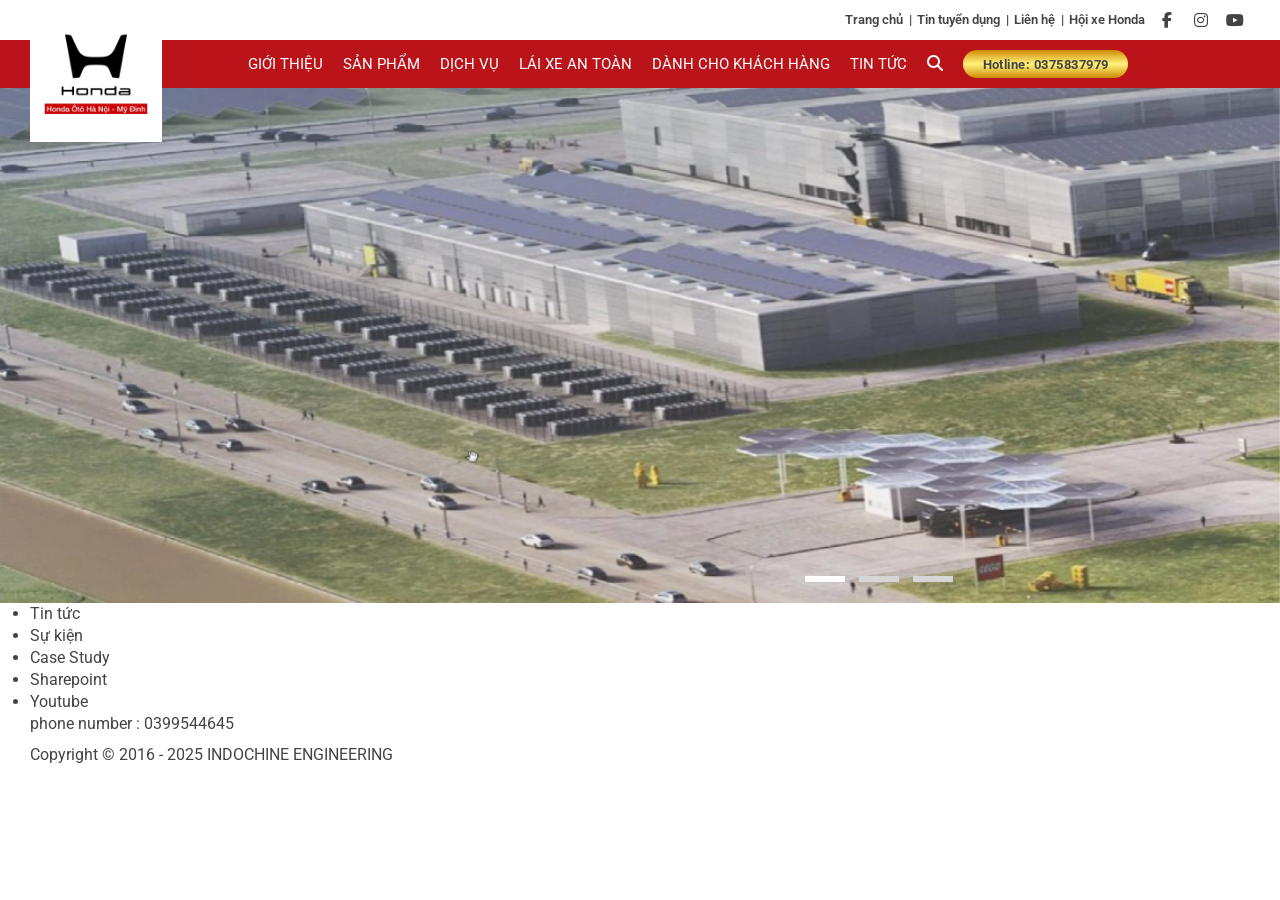
==== index.html @ 9bc52e8d "update slider update slider" ====
<!DOCTYPE html>
<html lang="en">

<head>
    <meta charset="UTF-8">
    <meta http-equiv="X-UA-Compatible" content="IE=edge">
    <meta name="viewport" content="width=device-width, initial-scale=1.0">
    <title>ÔTÔ Mỹ Đình</title>
    <link href="https://fonts.googleapis.com/css2?family=Roboto:ital,wght@0,100..900;1,100..900&display=swap" rel="stylesheet">
    <link href="css/main.css" rel="stylesheet" />
</head>

<body>   
    <header class="header"> 
        <div class="top-header"> 
            <div class="container">
                <div class="row">
                    <div class="col-md-12">
                        <ul class="menu_top">
                            <li><a href="#">Trang chủ</a></li>
                            <li><a href="#">Tin tuyển dụng</a></li>
                            <li><a href="#">Liên hệ</a></li>
                            <li> <a href="#">Hội xe Honda</a></li>  
                            <div class="social-icons">
                                <a href="#" aria-label="Facebook"><i class="fa-brands fa-facebook-f"></i></a>
                                <a href="#" aria-label="Instagram"><i class="fa-brands fa-instagram"></i></a>
                                <a href="#" aria-label="YouTube"><i class="fa-brands fa-youtube"></i></a>
                            </div>
                        </ul> 
                    </div>
                </div>
            </div> 
        </div>
        <div class="menu_mb visible-xs visible-sm">
            <button class="nav-toggle">
                <span></span>
            </button>
            <a href="" class="logo_mb">
                <img class="img_logo_mb" src="img/logo.png" alt="" />
            </a>  
        </div>
        <!-- /menu_mb -->  
        <div class="menu_header"> 
            <div class="header-center">  
                <div class="container">
                    <div class="row">
                        <div class="col-md-2 hidden-sm hidden-xs">
                            <a href="" class="logo_pc">
                                <img src="img/logo.webp" alt="" />
                            </a> 
                        </div>
                        <div class="col-md-10 col-sm-12 col-xs-12"> 
                            <div class="menu_main">
                                <nav class="nav is-fixed">
                                    <div class="nav-container">
                                        <ul class="nav-menu menu clearfix">
                                            <li class="menu-item visible-sm visible-xs logo_mb_2">
                                                <a href="#">
                                                    <img src="img/logo.webp" alt="" />
                                                </a>
                                            </li>
                                            <li class="menu-item is-active">
                                                <a href="" class="menu-link">GIỚI THIỆU</a>
                                            </li>
                                            <li class="menu-item">
                                                <a href="about.html" class="menu-link">SẢN PHẨM</a>
                                            </li>
                                            <li class="menu-item has-dropdown">
                                                <a href="category.html" class="menu-link">DỊCH VỤ</a> 
                                                <ul class="nav-dropdown menu">
                                                    <li class="menu-item">
                                                        <a href="product-detail.html" class="menu-link">sản phẩm 1</a>
                                                    </li>
                                                    <li class="menu-item">
                                                        <a href="#" class="menu-link">sản phẩm 2</a>
                                                    </li>
                                                    <li class="menu-item">
                                                        <a href="#" class="menu-link">sản phẩm 3</a>
                                                    </li>
                                                    <li class="menu-item">
                                                        <a href="#" class="menu-link">sản phẩm 4</a>
                                                    </li>
                                                </ul>
                                            </li>
                                            <li class="menu-item">
                                                <a href="list_news.html" class="menu-link">LÁI XE AN TOÀN</a> 
                                            </li>
                                            <li class="menu-item">
                                                <a href="contact.html" class="menu-link">DÀNH CHO KHÁCH HÀNG</a>
                                            </li>
                                            <li class="menu-item">
                                                <a href="about.html" class="menu-link">TIN TỨC</a>
                                            </li>
                                            <li class="menu-item search_mb">
                                                <div class="search-top"> 
                                                    <a href=""><i class="fa fa-search" aria-hidden="true"></i></a>
                                                    <form action="" class="search-form"> 
                                                        <div class="form-group"> 
                                                            <input type="text" class="form-control" placeholder="Tìm kiếm">
                                                            <button><i class="fa fa-search" aria-hidden="true"></i></button>
                                                        </div>
                                                    </form>
                                                </div> 
                                            </li>
                                            <li class="menu-item btn-call">
                                                <button class="header-button">
                                                    <a href="tel:0375837979" target="_blank" class="" rel="" style="border-radius:99px;">
                                                        <span>Hotline: 0375837979</span>
                                                    </a>
                                                </button>
                                            </li>
                                        </ul>
                                    </div>
                                </nav>
                            </div>
                            <!-- menu main -->
                        </div> 
                    </div>
                </div> 
            </div>
        </div>
        <!--slide-->
    </header>
    <!-- end header -->   

    <div id="box-slider">
        <div class="slider owl-carousel owl-theme">
            <div class="item">
                <a href=""><img class="w_100" src="img/slider-1.jpg" alt=""></a> 
            </div>
            <div class="item">
                <a href=""><img class="w_100" src="img/slider-2.jpg" alt=""></a> 
            </div>
            <div class="item">
                <a href=""><img class="w_100" src="img/slider-3.jpg" alt=""></a> 
            </div>
        </div> 
    </div>
    <!-- box-slider -->      
</body>
<footer id="footer">
    <div class="container">
        <div class="row">
            <div class="col-md-12">
                <ul class="menu-footer">
                    <li><a href="">Tin tức</a></li>
                    <li><a href="">Sự kiện </a></li>
                    <li><a href="">Case Study</a></li>
                    <li><a href="">Sharepoint </a></li>
                    <li><a href="">Youtube</a></li>
                </ul>
                <p>phone number : 0399544645</p>
                <p>
                    Copyright © 2016 - 2025 <a href="">INDOCHINE ENGINEERING</a> 
                </p>
            </div>
        </div>
    </div>
    <a id="button"></a>
</footer>
<script type="text/javascript" src="js/jquery-1.11.1.min.js"></script>
<script type="text/javascript" src="js/bootstrap.min.js"></script>
<script type="text/javascript" src="js/owl.carousel.js"></script>
<script type="text/javascript" src="js/wow.min.js"></script>
<script type="text/javascript" src="js/common.js"></script>  
</html>
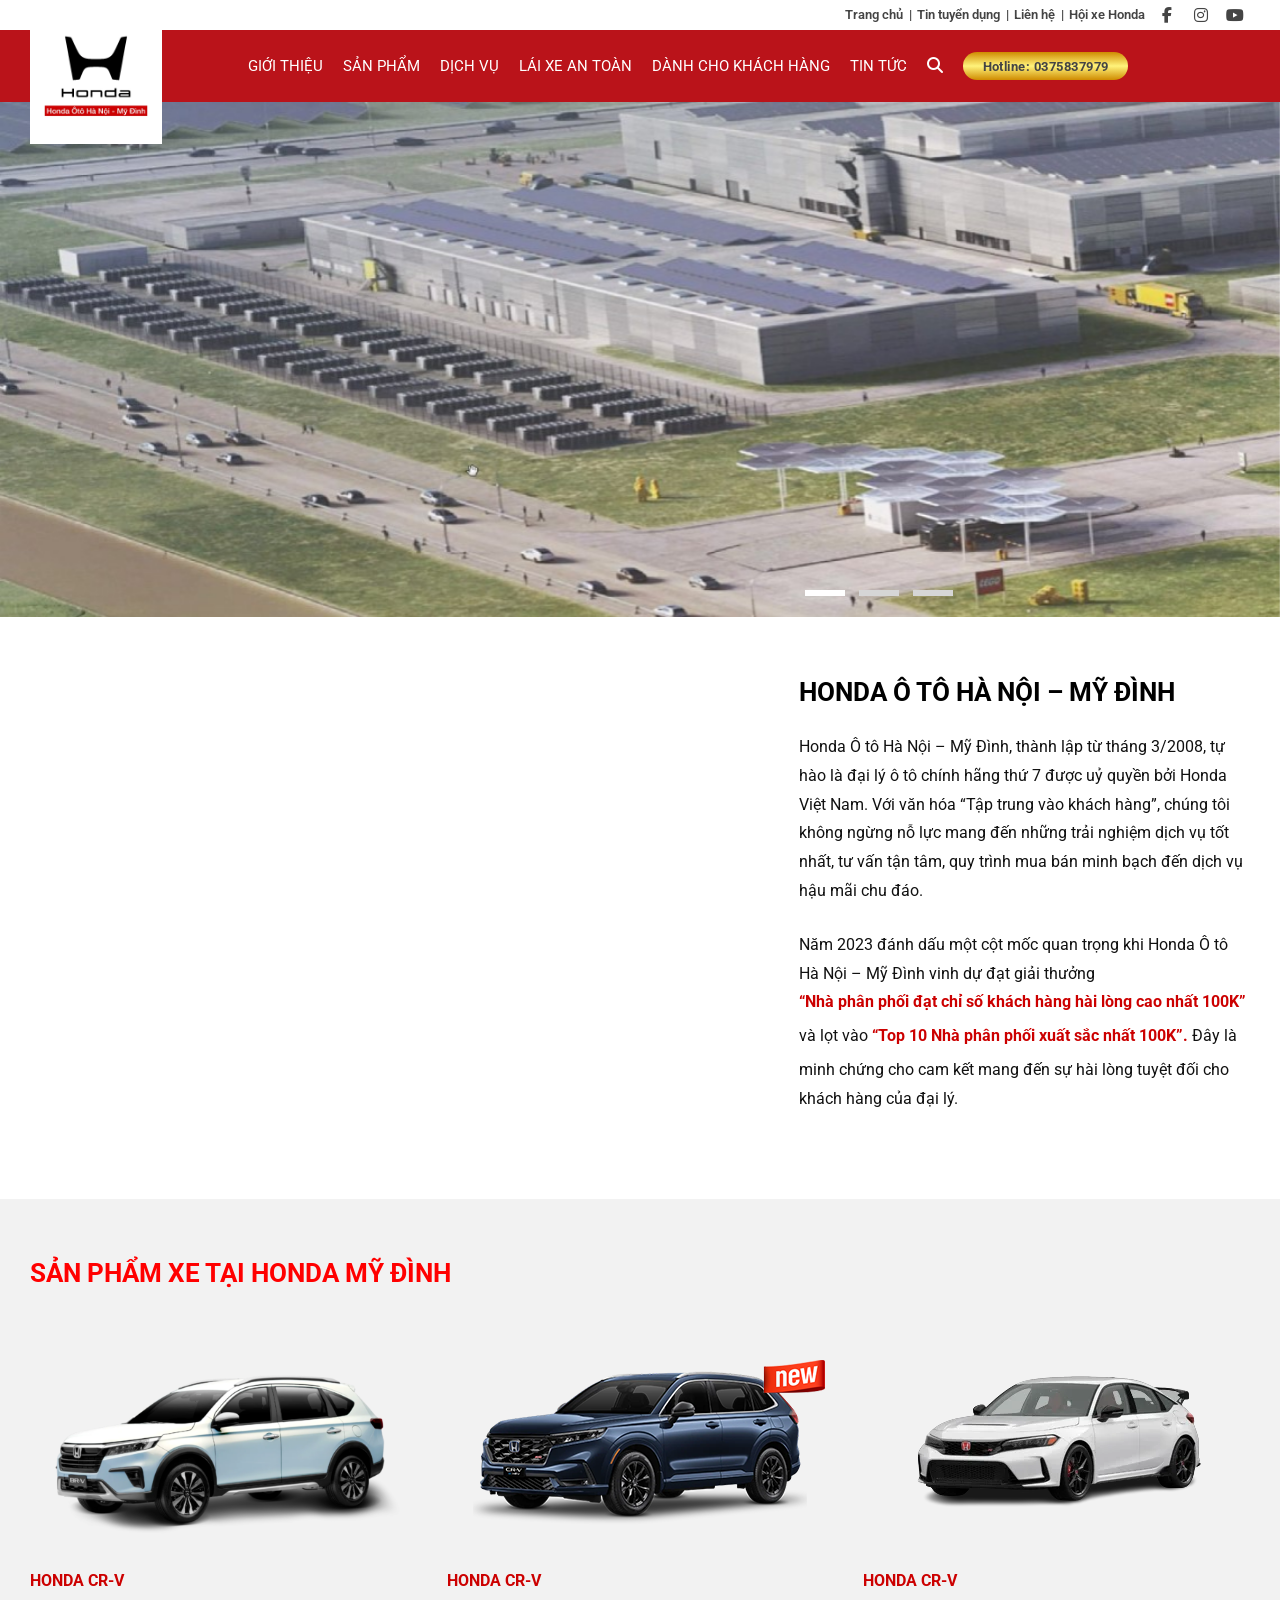
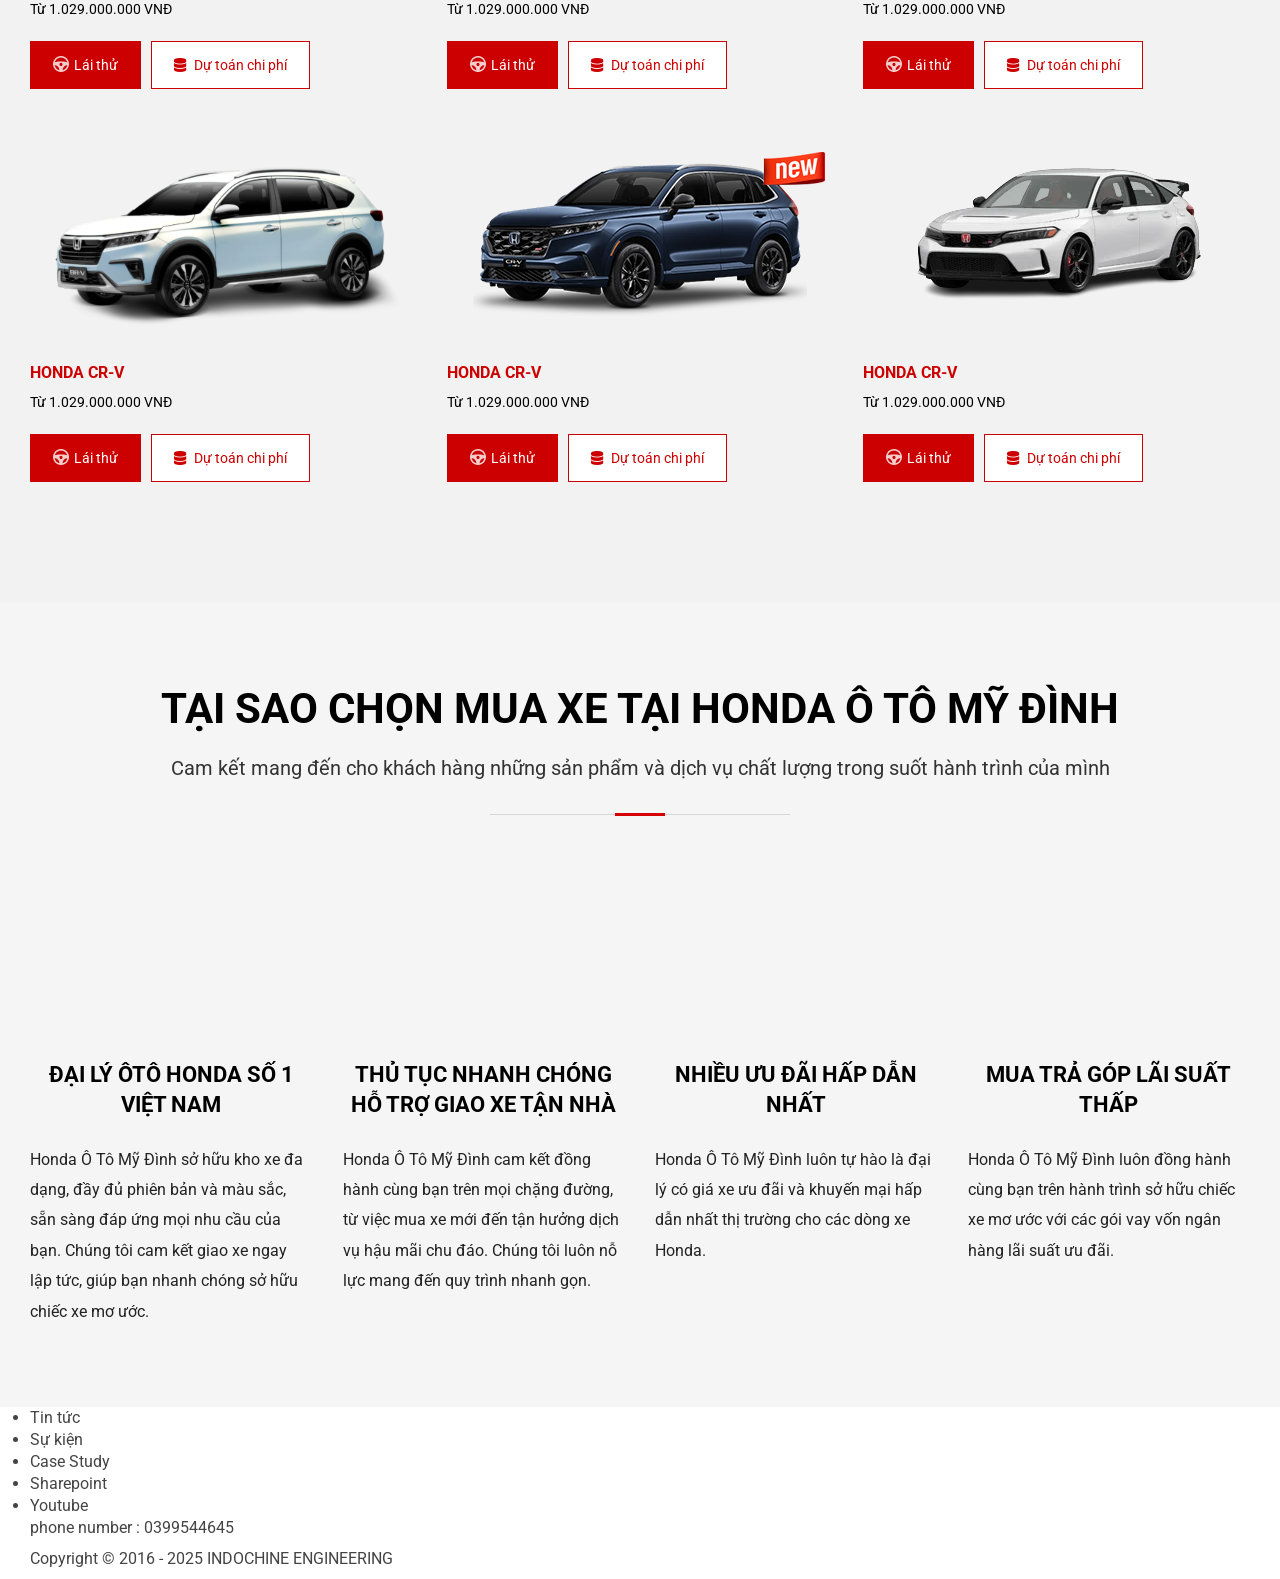
==== commit 24750b22: "update update" ====
--- a/index.html
+++ b/index.html
@@ -36,7 +36,7 @@
                 <span></span>
             </button>
             <a href="" class="logo_mb">
-                <img class="img_logo_mb" src="img/logo.png" alt="" />
+                <img class="img_logo_mb" src="img/logo.webp" alt="" />
             </a>  
         </div>
         <!-- /menu_mb -->  
@@ -59,7 +59,7 @@
                                                     <img src="img/logo.webp" alt="" />
                                                 </a>
                                             </li>
-                                            <li class="menu-item is-active">
+                                            <li class="menu-item">
                                                 <a href="" class="menu-link">GIỚI THIỆU</a>
                                             </li>
                                             <li class="menu-item">
@@ -136,7 +136,364 @@
             </div>
         </div> 
     </div>
-    <!-- box-slider -->      
+    <!-- end box-slider -->  
+    <!-- about-dealer -->
+    <section class="about-dealer">
+        <div class="container">
+            <div class="row"> 
+                <div class="col-md-7 col-sm-12">
+                    <div class="about-video">
+                        <div class="embed-responsive embed-responsive-16by9">
+                            <iframe
+                                class="embed-responsive-item"
+                                src="https://www.youtube.com/embed/pzuVMKP2C9w"
+                                allowfullscreen>
+                            </iframe>
+                        </div>
+                    </div>
+                </div>
+
+                <div class="col-md-5 col-sm-12">
+                    <div class="about-content">
+                        <h2 class="about-title">
+                            HONDA Ô TÔ HÀ NỘI – MỸ ĐÌNH
+                        </h2>
+
+                        <p>
+                            Honda Ô tô Hà Nội – Mỹ Đình, thành lập từ tháng 3/2008,
+                            tự hào là đại lý ô tô chính hãng thứ 7 được uỷ quyền bởi
+                            Honda Việt Nam. Với văn hóa “Tập trung vào khách hàng”,
+                            chúng tôi không ngừng nỗ lực mang đến những trải nghiệm
+                            dịch vụ tốt nhất, tư vấn tận tâm, quy trình mua bán minh
+                            bạch đến dịch vụ hậu mãi chu đáo.
+                        </p>
+
+                        <p>
+                            Năm 2023 đánh dấu một cột mốc quan trọng khi Honda Ô tô
+                            Hà Nội – Mỹ Đình vinh dự đạt giải thưởng
+                            <strong>
+                                “Nhà phân phối đạt chỉ số khách hàng hài lòng cao
+                                nhất 100K”
+                            </strong>
+                            và lọt vào
+                            <strong>
+                                “Top 10 Nhà phân phối xuất sắc nhất 100K”.
+                            </strong>
+
+                            Đây là minh chứng cho cam kết mang đến sự hài lòng tuyệt
+                            đối cho khách hàng của đại lý.
+                        </p>
+                    </div>
+                </div>
+
+            </div>
+        </div>
+    </section> 
+    <!--end about-dealer -->  
+
+    <!-- product home -->  
+    <section class="home-product">
+        <div class="container"> 
+            <div class="section-title">
+                <h2>SẢN PHẨM XE TẠI HONDA MỸ ĐÌNH</h2>
+            </div> 
+            <div class="row"> 
+                <div class="col-md-4 col-sm-6">
+                    <div class="product-item"> 
+                        <div class="product-thumb">
+                            <a href="#">
+                                <img src="img/product-1.png" alt="Honda CR-V">
+                            </a>  
+                        </div> 
+                        <div class="product-info">
+                            <h3>
+                                <a href="#">HONDA CR-V</a>
+                            </h3>
+
+                            <div class="price">
+                                Từ 1.029.000.000 VNĐ
+                            </div>
+
+                            <div class="product-action">
+                                <a href="#" class="btn-drive">
+                                    <img class="icon-1 icon-car" src="img/icon-prd.png" alt="">
+                                    <img class="icon-2 icon-car" src="img/icon-prd-v.png" alt="">
+                                    Lái thử
+                                </a>
+
+                                <a href="#" class="btn-cost">
+                                    <i class="fa fa-database"></i>
+                                    Dự toán chi phí
+                                </a>
+                            </div>
+                        </div>
+
+                    </div>
+                </div> 
+                <div class="col-md-4 col-sm-6">
+                    <div class="product-item"> 
+                        <div class="product-thumb">
+                            <a href="#">
+                                <img src="img/product-new.png" alt="Honda CR-V">
+                            </a>  
+                        </div> 
+                        <div class="product-info">
+                            <h3>
+                                <a href="#">HONDA CR-V</a>
+                            </h3>
+
+                            <div class="price">
+                                Từ 1.029.000.000 VNĐ
+                            </div>
+
+                            <div class="product-action">
+                               <a href="#" class="btn-drive">
+                                    <img class="icon-1 icon-car" src="img/icon-prd.png" alt="">
+                                    <img class="icon-2 icon-car" src="img/icon-prd-v.png" alt="">
+                                    Lái thử
+                                </a>
+
+                                <a href="#" class="btn-cost">
+                                    <i class="fa fa-database"></i>
+                                    Dự toán chi phí
+                                </a>
+                            </div>
+                        </div>
+
+                    </div>
+                </div>
+                <div class="col-md-4 col-sm-6">
+                    <div class="product-item"> 
+                        <div class="product-thumb">
+                            <a href="#">
+                                <img src="img/product-2.png" alt="Honda CR-V">
+                            </a>  
+                        </div> 
+                        <div class="product-info">
+                            <h3>
+                                <a href="#">HONDA CR-V</a>
+                            </h3>
+
+                            <div class="price">
+                                Từ 1.029.000.000 VNĐ
+                            </div>
+
+                            <div class="product-action">
+                                <a href="#" class="btn-drive">
+                                    <img class="icon-1 icon-car" src="img/icon-prd.png" alt="">
+                                    <img class="icon-2 icon-car" src="img/icon-prd-v.png" alt="">
+                                    Lái thử
+                                </a>
+
+                                <a href="#" class="btn-cost">
+                                    <i class="fa fa-database"></i>
+                                    Dự toán chi phí
+                                </a>
+                            </div>
+                        </div>
+
+                    </div>
+                </div>
+                <div class="col-md-4 col-sm-6">
+                    <div class="product-item"> 
+                        <div class="product-thumb">
+                            <a href="#">
+                                <img src="img/product-1.png" alt="Honda CR-V">
+                            </a>  
+                        </div> 
+                        <div class="product-info">
+                            <h3>
+                                <a href="#">HONDA CR-V</a>
+                            </h3>
+
+                            <div class="price">
+                                Từ 1.029.000.000 VNĐ
+                            </div>
+
+                            <div class="product-action">
+                                <a href="#" class="btn-drive">
+                                    <img class="icon-1 icon-car" src="img/icon-prd.png" alt="">
+                                    <img class="icon-2 icon-car" src="img/icon-prd-v.png" alt="">
+                                    Lái thử
+                                </a>
+
+                                <a href="#" class="btn-cost">
+                                    <i class="fa fa-database"></i>
+                                    Dự toán chi phí
+                                </a>
+                            </div>
+                        </div>
+
+                    </div>
+                </div> 
+                <div class="col-md-4 col-sm-6">
+                    <div class="product-item"> 
+                        <div class="product-thumb">
+                            <a href="#">
+                                <img src="img/product-new.png" alt="Honda CR-V">
+                            </a>  
+                        </div> 
+                        <div class="product-info">
+                            <h3>
+                                <a href="#">HONDA CR-V</a>
+                            </h3>
+
+                            <div class="price">
+                                Từ 1.029.000.000 VNĐ
+                            </div>
+
+                            <div class="product-action">
+                               <a href="#" class="btn-drive">
+                                    <img class="icon-1 icon-car" src="img/icon-prd.png" alt="">
+                                    <img class="icon-2 icon-car" src="img/icon-prd-v.png" alt="">
+                                    Lái thử
+                                </a>
+
+                                <a href="#" class="btn-cost">
+                                    <i class="fa fa-database"></i>
+                                    Dự toán chi phí
+                                </a>
+                            </div>
+                        </div>
+
+                    </div>
+                </div>
+                <div class="col-md-4 col-sm-6">
+                    <div class="product-item"> 
+                        <div class="product-thumb">
+                            <a href="#">
+                                <img src="img/product-2.png" alt="Honda CR-V">
+                            </a>  
+                        </div> 
+                        <div class="product-info">
+                            <h3>
+                                <a href="#">HONDA CR-V</a>
+                            </h3>
+
+                            <div class="price">
+                                Từ 1.029.000.000 VNĐ
+                            </div>
+
+                            <div class="product-action">
+                                <a href="#" class="btn-drive">
+                                    <img class="icon-1 icon-car" src="img/icon-prd.png" alt="">
+                                    <img class="icon-2 icon-car" src="img/icon-prd-v.png" alt="">
+                                    Lái thử
+                                </a>
+
+                                <a href="#" class="btn-cost">
+                                    <i class="fa fa-database"></i>
+                                    Dự toán chi phí
+                                </a>
+                            </div>
+                        </div>
+
+                    </div>
+                </div>
+            </div>
+        </div>
+    </section>
+    <!-- end product home -->  
+
+    <!-- why-choose -->  
+    <section class="why-choose">
+        <div class="container"> 
+            <div class="section-heading text-center">
+                <h2>TẠI SAO CHỌN MUA XE TẠI HONDA Ô TÔ MỸ ĐÌNH</h2>
+
+                <p>
+                    Cam kết mang đến cho khách hàng những sản phẩm và dịch vụ chất lượng
+                    trong suốt hành trình của mình
+                </p>
+
+                <span class="heading-line"></span>
+            </div>
+
+            <div class="row">
+
+                <div class="col-md-3 col-sm-6">
+                    <div class="why-item">
+
+                        <div class="why-icon">
+                            <img src="images/icon-1.png" alt="">
+                        </div>
+
+                        <h3>
+                            ĐẠI LÝ ÔTÔ HONDA SỐ 1 VIỆT NAM
+                        </h3>
+
+                        <p>
+                            Honda Ô Tô Mỹ Đình sở hữu kho xe đa dạng, đầy đủ phiên bản và
+                            màu sắc, sẵn sàng đáp ứng mọi nhu cầu của bạn. Chúng tôi cam kết
+                            giao xe ngay lập tức, giúp bạn nhanh chóng sở hữu chiếc xe mơ ước.
+                        </p>
+
+                    </div>
+                </div>
+
+                <div class="col-md-3 col-sm-6">
+                    <div class="why-item">
+
+                        <div class="why-icon">
+                            <img src="images/icon-2.png" alt="">
+                        </div>
+
+                        <h3>
+                            THỦ TỤC NHANH CHÓNG HỖ TRỢ GIAO XE TẬN NHÀ
+                        </h3>
+
+                        <p>
+                            Honda Ô Tô Mỹ Đình cam kết đồng hành cùng bạn trên mọi chặng
+                            đường, từ việc mua xe mới đến tận hưởng dịch vụ hậu mãi chu đáo.
+                            Chúng tôi luôn nỗ lực mang đến quy trình nhanh gọn.
+                        </p>
+
+                    </div>
+                </div>
+
+                <div class="col-md-3 col-sm-6">
+                    <div class="why-item">
+
+                        <div class="why-icon">
+                            <img src="images/icon-3.png" alt="">
+                        </div>
+
+                        <h3>
+                            NHIỀU ƯU ĐÃI HẤP DẪN NHẤT
+                        </h3>
+
+                        <p>
+                            Honda Ô Tô Mỹ Đình luôn tự hào là đại lý có giá xe ưu đãi và
+                            khuyến mại hấp dẫn nhất thị trường cho các dòng xe Honda.
+                        </p>
+
+                    </div>
+                </div>
+
+                <div class="col-md-3 col-sm-6">
+                    <div class="why-item">
+
+                        <div class="why-icon">
+                            <img src="images/icon-4.png" alt="">
+                        </div>
+
+                        <h3>
+                            MUA TRẢ GÓP LÃI SUẤT THẤP
+                        </h3>
+
+                        <p>
+                            Honda Ô Tô Mỹ Đình luôn đồng hành cùng bạn trên hành trình sở
+                            hữu chiếc xe mơ ước với các gói vay vốn ngân hàng lãi suất ưu đãi.
+                        </p>
+
+                    </div>
+                </div>
+
+            </div>
+
+        </div>
+    </section>
+    <!--end why-choose --> 
 </body>
 <footer id="footer">
     <div class="container">
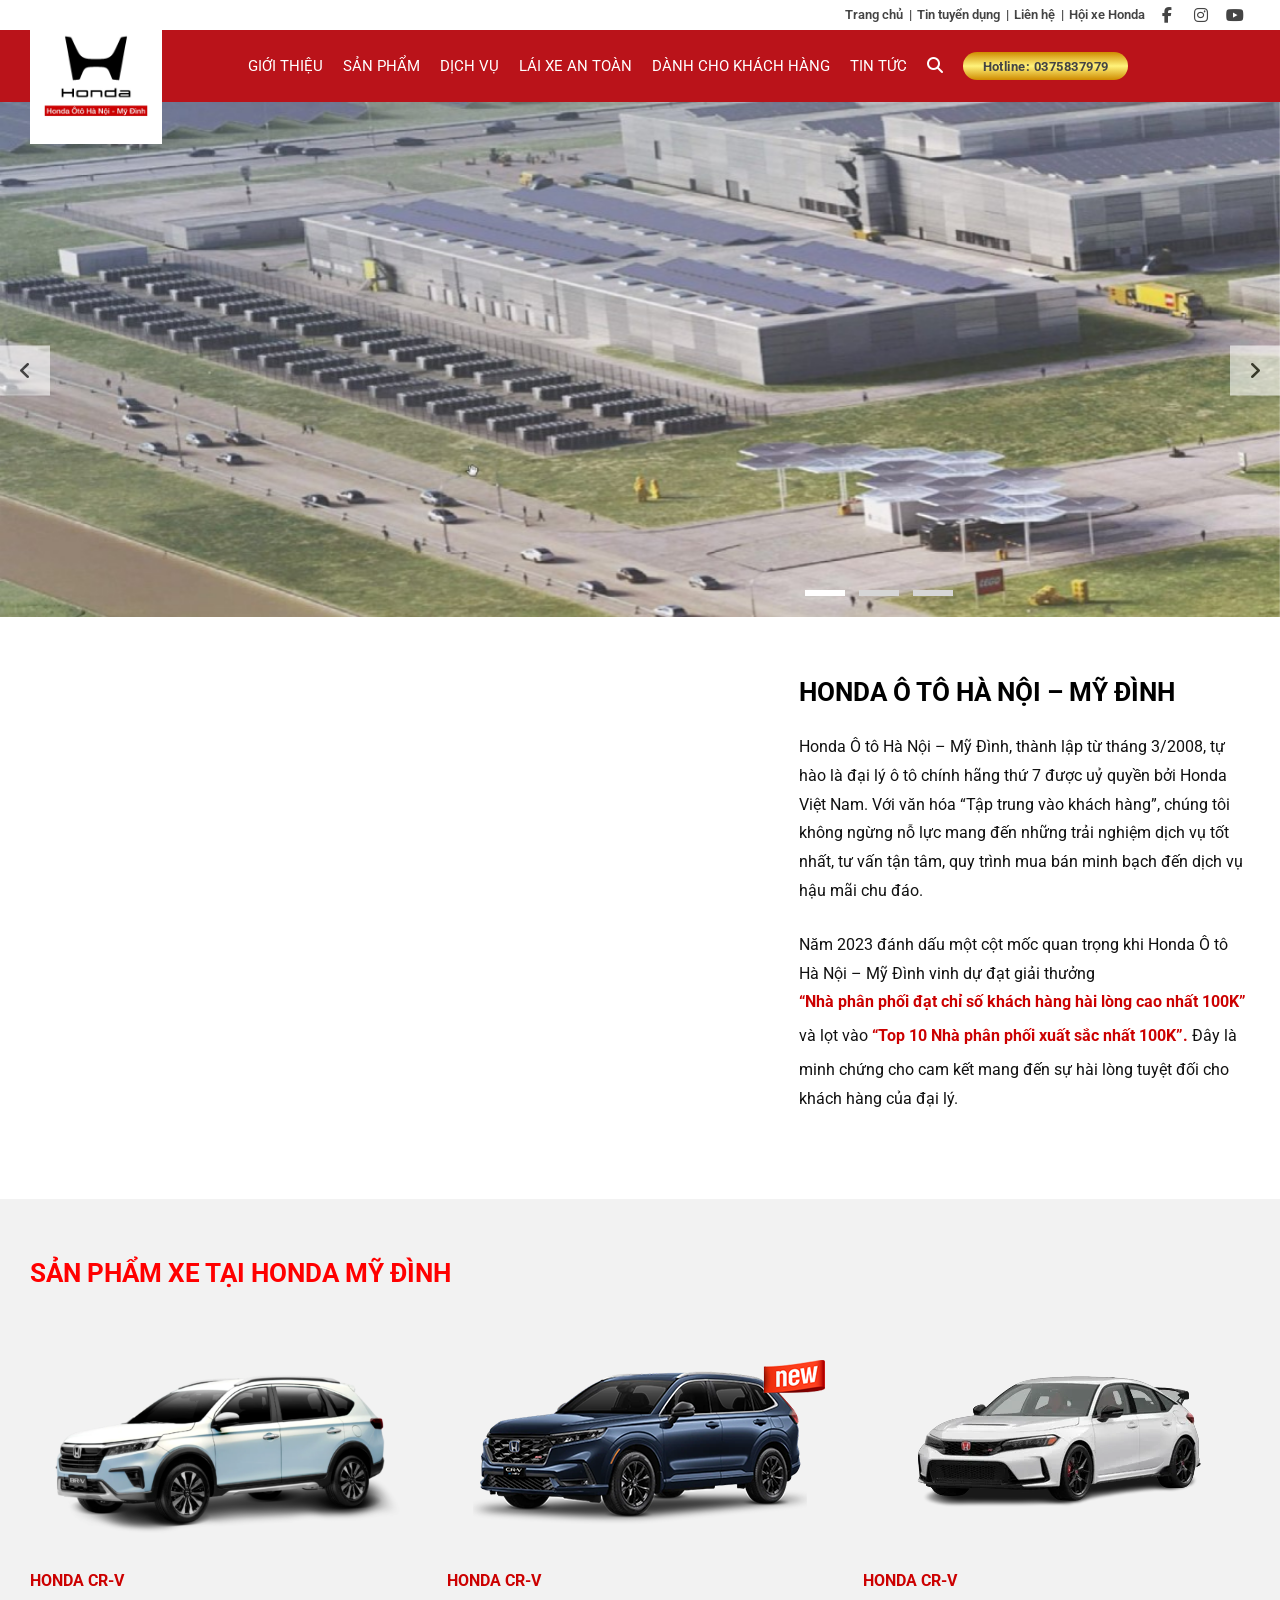
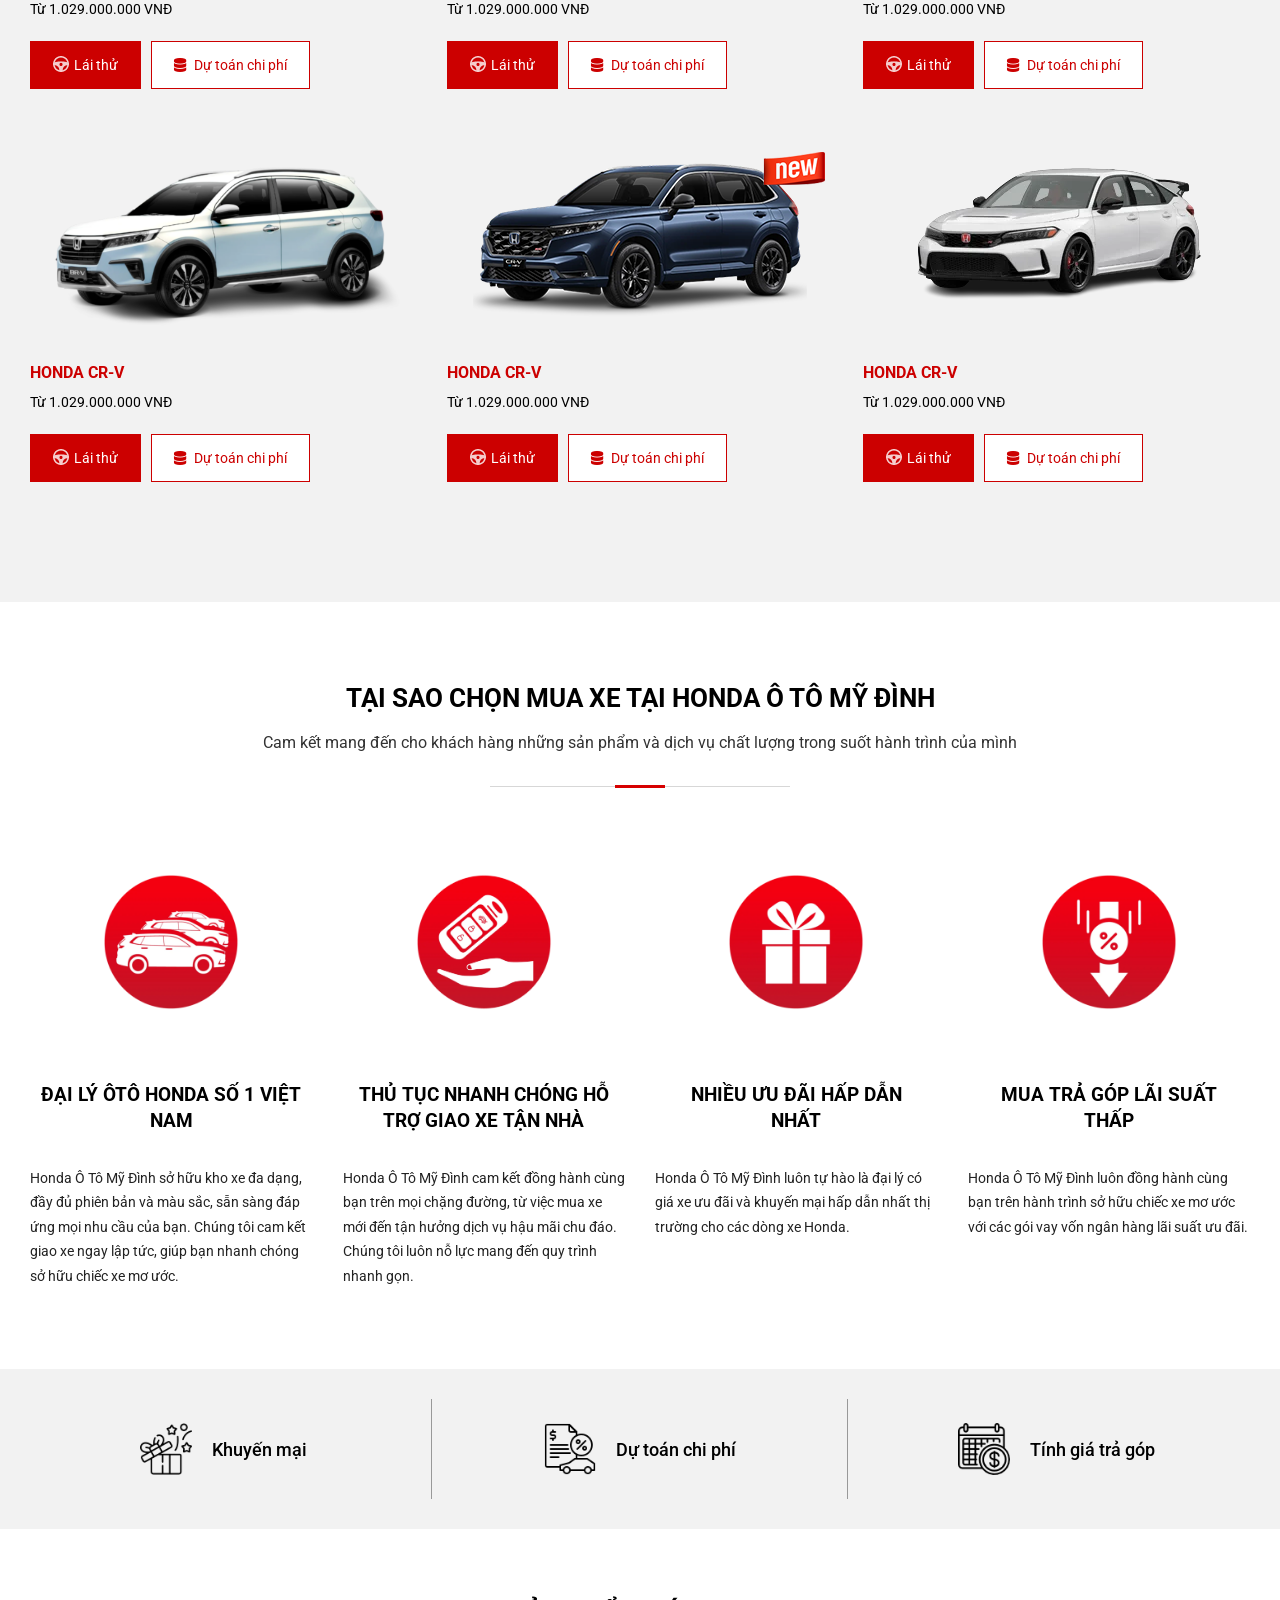
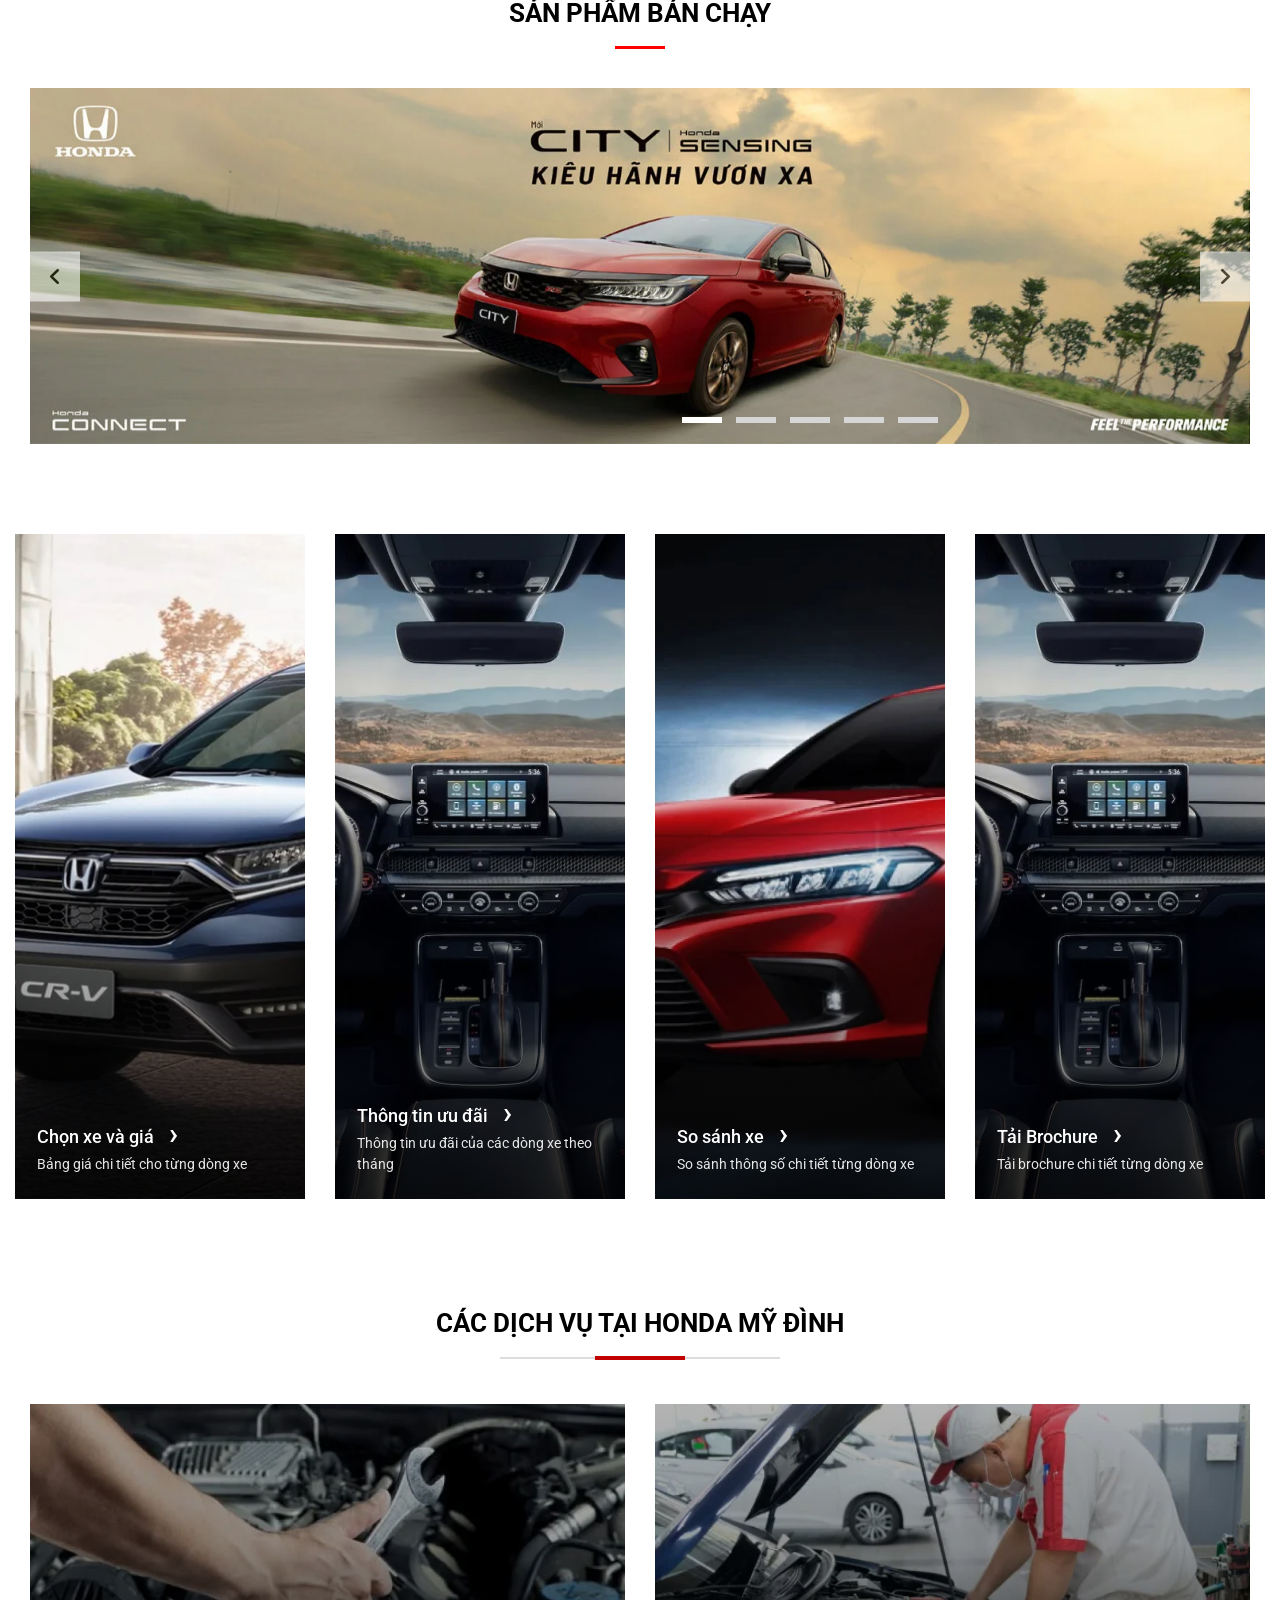
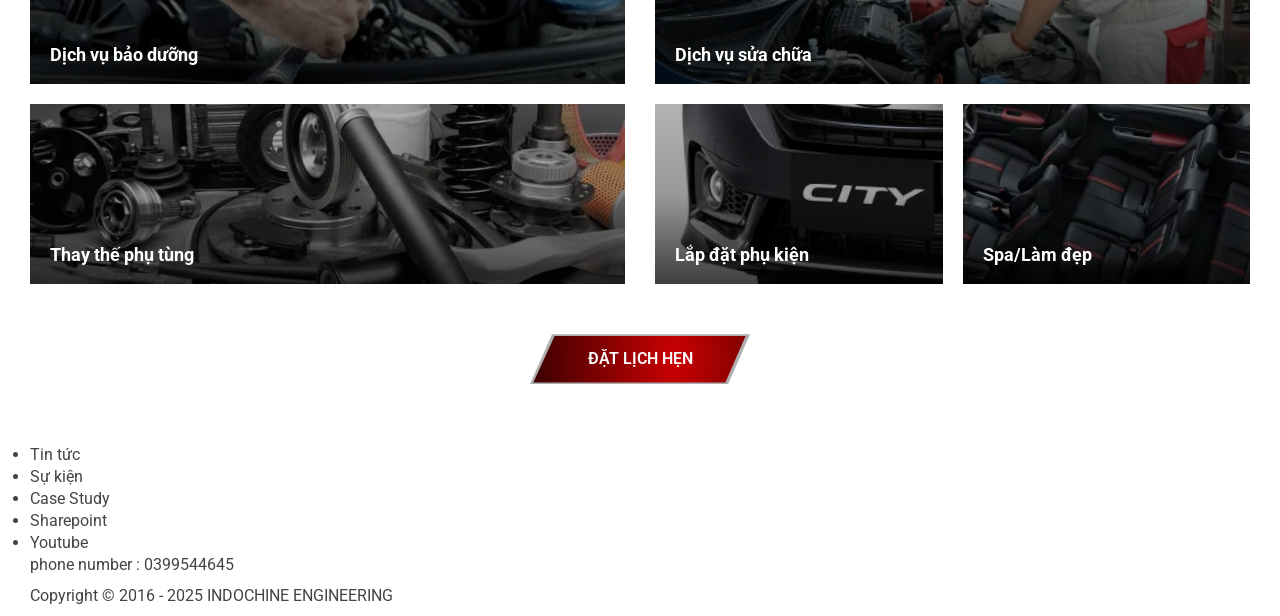
==== commit 267b5840: "update update" ====
--- a/index.html
+++ b/index.html
@@ -54,10 +54,15 @@
                                 <nav class="nav is-fixed">
                                     <div class="nav-container">
                                         <ul class="nav-menu menu clearfix">
-                                            <li class="menu-item visible-sm visible-xs logo_mb_2">
-                                                <a href="#">
-                                                    <img src="img/logo.webp" alt="" />
-                                                </a>
+                                            <li class="menu-item visible-sm visible-xs logo_mb_2 ">
+                                                <div class="search-top-mb">  
+                                                    <form action="" class="search-form"> 
+                                                        <div class="form-group"> 
+                                                            <input type="text" class="form-control" placeholder="Tìm kiếm">
+                                                            <button><i class="fa fa-search" aria-hidden="true"></i></button>
+                                                        </div>
+                                                    </form>
+                                                </div> 
                                             </li>
                                             <li class="menu-item">
                                                 <a href="" class="menu-link">GIỚI THIỆU</a>
@@ -91,7 +96,7 @@
                                             <li class="menu-item">
                                                 <a href="about.html" class="menu-link">TIN TỨC</a>
                                             </li>
-                                            <li class="menu-item search_mb">
+                                            <li class="menu-item search_mb hidden-sm hidden-xs">
                                                 <div class="search-top"> 
                                                     <a href=""><i class="fa fa-search" aria-hidden="true"></i></a>
                                                     <form action="" class="search-form"> 
@@ -407,15 +412,13 @@
                 </p>
 
                 <span class="heading-line"></span>
-            </div>
-
-            <div class="row">
-
+            </div> 
+            <div class="row"> 
                 <div class="col-md-3 col-sm-6">
                     <div class="why-item">
 
                         <div class="why-icon">
-                            <img src="images/icon-1.png" alt="">
+                            <img src="img/why-icon-1.png" alt="">
                         </div>
 
                         <h3>
@@ -429,13 +432,12 @@
                         </p>
 
                     </div>
-                </div>
-
+                </div> 
                 <div class="col-md-3 col-sm-6">
                     <div class="why-item">
 
                         <div class="why-icon">
-                            <img src="images/icon-2.png" alt="">
+                            <img src="img/why-icon-2.png" alt="">
                         </div>
 
                         <h3>
@@ -449,17 +451,15 @@
                         </p>
 
                     </div>
-                </div>
-
+                </div> 
                 <div class="col-md-3 col-sm-6">
-                    <div class="why-item">
-
+                    <div class="why-item"> 
                         <div class="why-icon">
-                            <img src="images/icon-3.png" alt="">
+                            <img src="img/why-icon-3.png" alt="">
                         </div>
 
                         <h3>
-                            NHIỀU ƯU ĐÃI HẤP DẪN NHẤT
+                            NHIỀU ƯU ĐÃI HẤP DẪN <br/>NHẤT
                         </h3>
 
                         <p>
@@ -468,19 +468,17 @@
                         </p>
 
                     </div>
-                </div>
-
+                </div> 
                 <div class="col-md-3 col-sm-6">
                     <div class="why-item">
 
                         <div class="why-icon">
-                            <img src="images/icon-4.png" alt="">
+                            <img src="img/why-icon-4.png" alt="">
                         </div>
 
                         <h3>
-                            MUA TRẢ GÓP LÃI SUẤT THẤP
-                        </h3>
-
+                            MUA TRẢ GÓP LÃI SUẤT <br/>THẤP
+                        </h3> 
                         <p>
                             Honda Ô Tô Mỹ Đình luôn đồng hành cùng bạn trên hành trình sở
                             hữu chiếc xe mơ ước với các gói vay vốn ngân hàng lãi suất ưu đãi.
@@ -494,6 +492,221 @@
         </div>
     </section>
     <!--end why-choose --> 
+    <!--quick-tool --> 
+    <section class="quick-tool">
+        <div class="container">
+            <div class="row">
+
+                <div class="col-sm-4">
+                    <a href="#" class="tool-item">
+                        <div class="tool-icon">
+                            <img src="img/khuyen-mai.png" alt="Khuyến mại">
+                        </div>
+                        <div class="tool-text">
+                            Khuyến mại
+                        </div>
+                    </a>
+                </div>
+
+                <div class="col-sm-4">
+                    <a href="#" class="tool-item">
+                        <div class="tool-icon">
+                            <img src="img/du-toan-chi-phi-mua-xe.png" alt="Dự toán chi phí">
+                        </div>
+                        <div class="tool-text">
+                            Dự toán chi phí
+                        </div>
+                    </a>
+                </div>
+
+                <div class="col-sm-4">
+                    <a href="#" class="tool-item">
+                        <div class="tool-icon">
+                            <img src="img/tinh-gia-tra-gop.png" alt="Tính giá trả góp">
+                        </div>
+                        <div class="tool-text">
+                            Tính giá trả góp
+                        </div>
+                    </a>
+                </div>
+
+            </div>
+        </div>
+    </section> 
+    <!--end quick-tool --> 
+    <!--best-seller --> 
+    <section class="best-seller">
+        <div class="container"> 
+            <div class="section-heading text-center">
+                <h2>SẢN PHẨM BÁN CHẠY</h2>
+                <span class="heading-line"></span>
+            </div> 
+            <div class="row">
+                <div class="col-md-12 col-sm-12">
+                    <div class="slider-seller owl-carousel owl-theme">
+                        <div class="item">
+                            <img src="img/slider-seller-1.jpg" alt="">
+                        </div>
+                        <div class="item">
+                            <img src="img/slider-seller-1.jpg" alt="">
+                        </div>
+                        <div class="item">
+                            <img src="img/slider-seller-1.jpg" alt="">
+                        </div>
+                        <div class="item">
+                            <img src="img/slider-seller-1.jpg" alt="">
+                        </div>
+                        <div class="item">
+                            <img src="img/slider-seller-1.jpg" alt="">
+                        </div>
+                    </div>
+                </div>
+            </div>
+        </div>
+    </section>
+    <!--end best-seller --> 
+    <section class="car-services">
+        <div class="container-fluid">
+            <div class="row"> 
+                <div class="col-md-3 col-sm-6">
+                    <a href="#" class="service-card">
+                        <img src="img/car1.jpg" alt="">
+                        <div class="overlay"></div>
+
+                        <div class="content">
+                            <h3>
+                                Chọn xe và giá
+                                <span class="arrow">›</span>
+                            </h3>
+                            <p>Bảng giá chi tiết cho từng dòng xe</p>
+                        </div>
+                    </a>
+                </div>
+
+                <div class="col-md-3 col-sm-6">
+                    <a href="#" class="service-card">
+                        <img src="img/car2.jpg" alt="">
+                        <div class="overlay"></div>
+
+                        <div class="content">
+                            <h3>
+                                Thông tin ưu đãi
+                                <span class="arrow">›</span>
+                            </h3>
+                            <p>Thông tin ưu đãi của các dòng xe theo tháng</p>
+                        </div>
+                    </a>
+                </div>
+
+                <div class="col-md-3 col-sm-6">
+                    <a href="#" class="service-card">
+                        <img src="img/car3.jpg" alt="">
+                        <div class="overlay"></div>
+
+                        <div class="content">
+                            <h3>
+                                So sánh xe
+                                <span class="arrow">›</span>
+                            </h3>
+                            <p>So sánh thông số chi tiết từng dòng xe</p>
+                        </div>
+                    </a>
+                </div>
+
+                <div class="col-md-3 col-sm-6">
+                    <a href="#" class="service-card">
+                        <img src="img/car2.jpg" alt="">
+                        <div class="overlay"></div>
+
+                        <div class="content">
+                            <h3>
+                                Tải Brochure
+                                <span class="arrow">›</span>
+                            </h3>
+                            <p>Tải brochure chi tiết từng dòng xe</p>
+                        </div>
+                    </a>
+                </div>
+
+            </div>
+        </div>
+    </section>
+
+    <section class="honda-service">
+        <div class="container"> 
+            <div class="section-title">
+                <h2>CÁC DỊCH VỤ TẠI HONDA MỸ ĐÌNH</h2>
+                <span></span>
+            </div> 
+            <div class="row"> 
+                <!-- Cột trái -->
+                <div class="col-md-6"> 
+                    <a href="#" class="service-item service-large">
+                        <img src="img/dv_1.jpg" alt="">
+                        <div class="overlay"></div>
+
+                        <div class="caption">
+                            Dịch vụ bảo dưỡng
+                        </div>
+                    </a>
+
+                    <a href="#" class="service-item service-small-bottom">
+                        <img src="img/dv_thay_the.png" alt="">
+                        <div class="overlay"></div>
+
+                        <div class="caption">
+                            Thay thế phụ tùng
+                        </div>
+                    </a> 
+                </div>
+
+                <!-- Cột phải -->
+                <div class="col-md-6"> 
+                    <a href="#" class="service-item service-large">
+                        <img src="img/dv_2.jpg" alt="">
+                        <div class="overlay"></div>
+
+                        <div class="caption">
+                            Dịch vụ sửa chữa
+                        </div>
+                    </a> 
+                    <div class="row service-row"> 
+                        <div class="col-xs-6">
+                            <a href="#" class="service-item service-small">
+                                <img src="img/dv_4.jpg" alt="">
+                                <div class="overlay"></div>
+
+                                <div class="caption">
+                                    Lắp đặt phụ kiện
+                                </div>
+                            </a>
+                        </div>
+
+                        <div class="col-xs-6">
+                            <a href="#" class="service-item service-small">
+                                <img src="img/dv_spa.png" alt="">
+                                <div class="overlay"></div>
+
+                                <div class="caption">
+                                    Spa/Làm đẹp
+                                </div>
+                            </a>
+                        </div>
+
+                    </div>
+
+                </div>
+                <div class="col-md-12 ">
+                    <div class="box-btn_style">
+                        <a id="btn-nhan-uu-dai" class="btn_style" href="" data-fancybox="">ĐẶT LỊCH HẸN</a>
+                    </div>
+                    
+                </div>
+
+            </div> 
+        </div>
+    </section>
+
 </body>
 <footer id="footer">
     <div class="container">
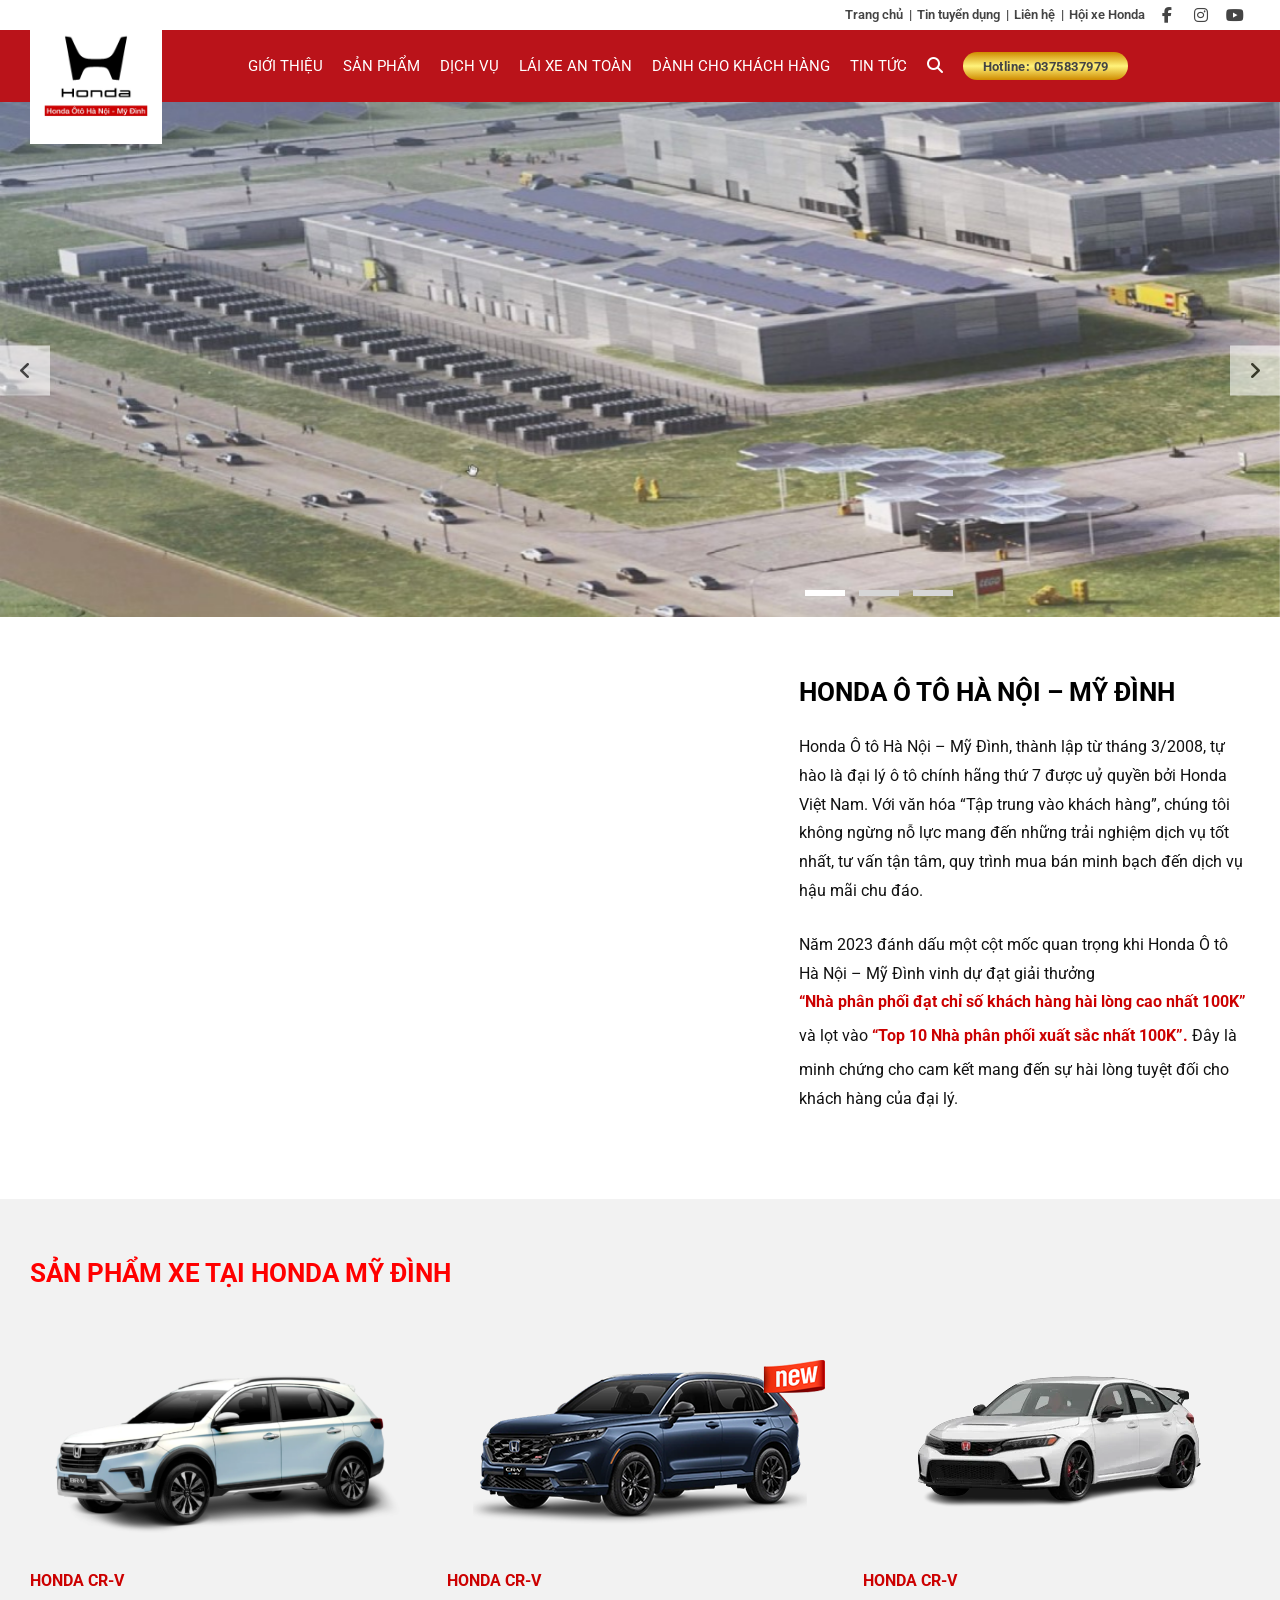
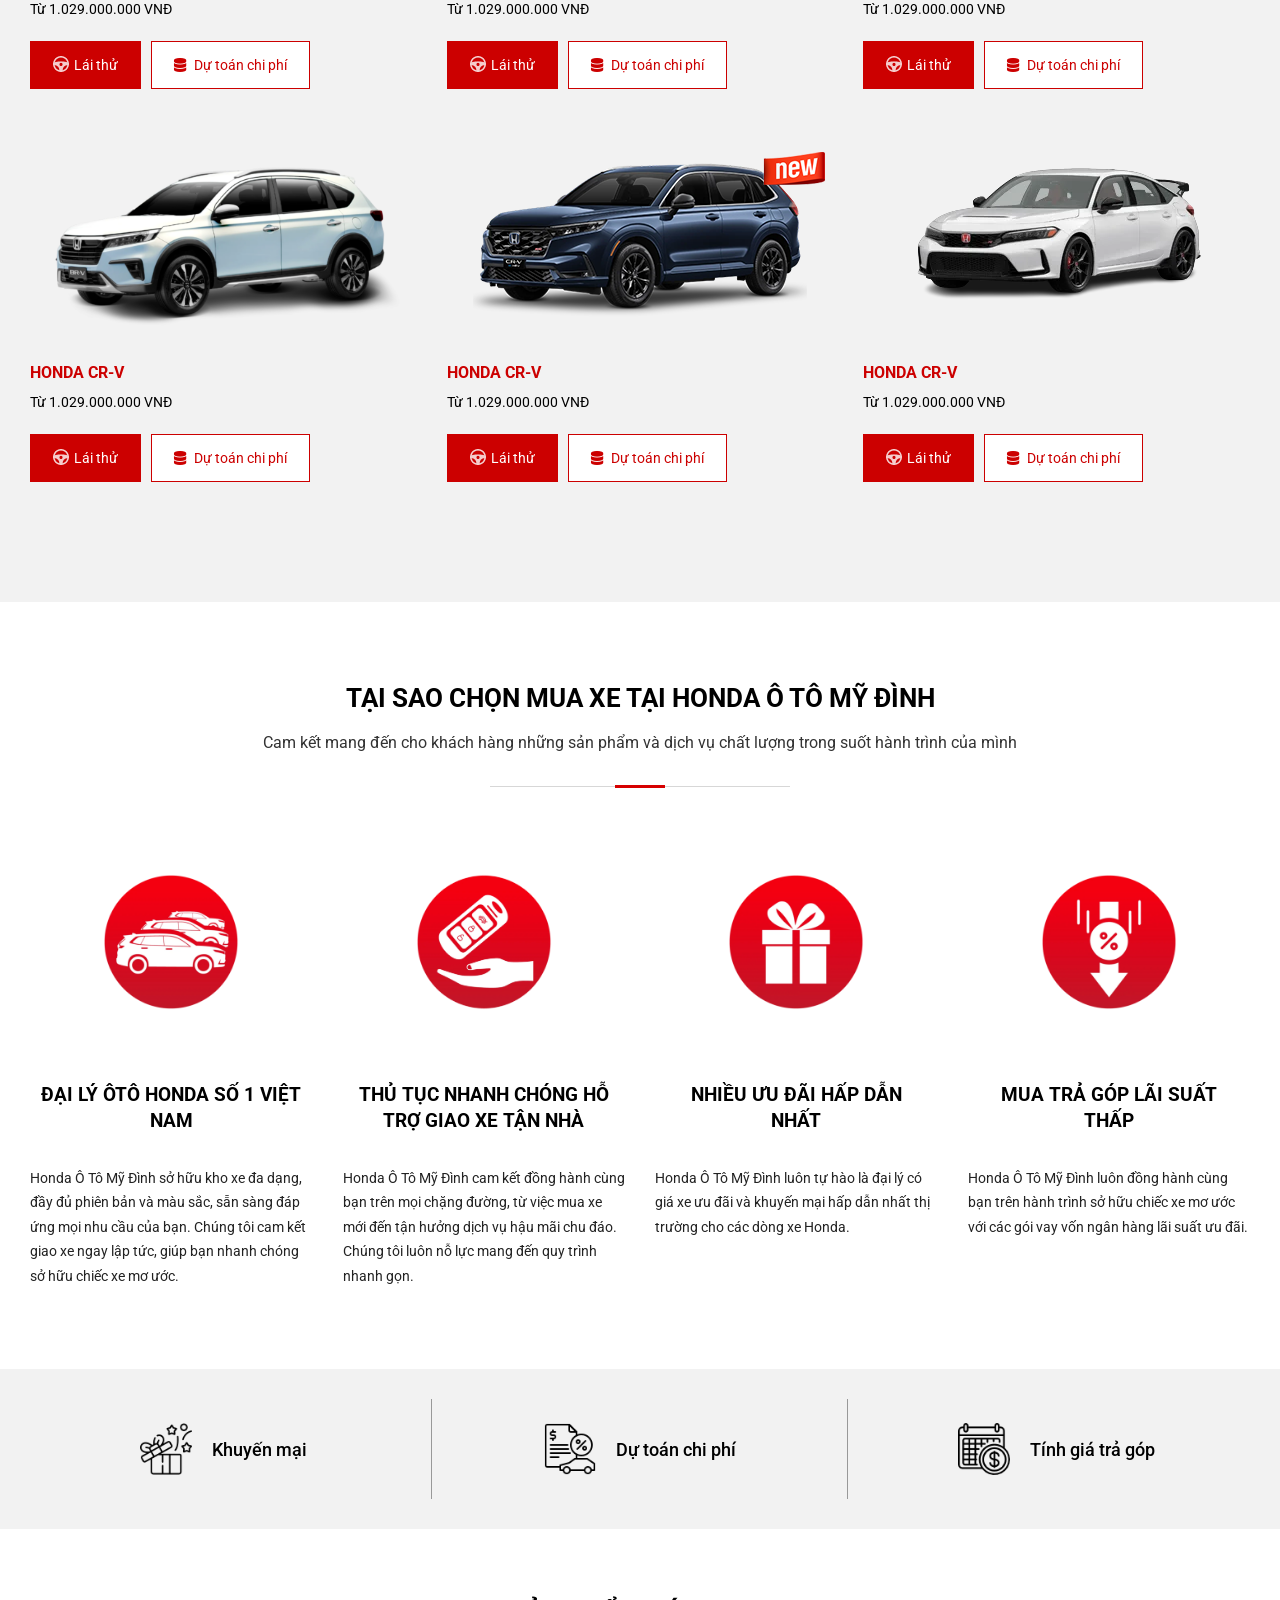
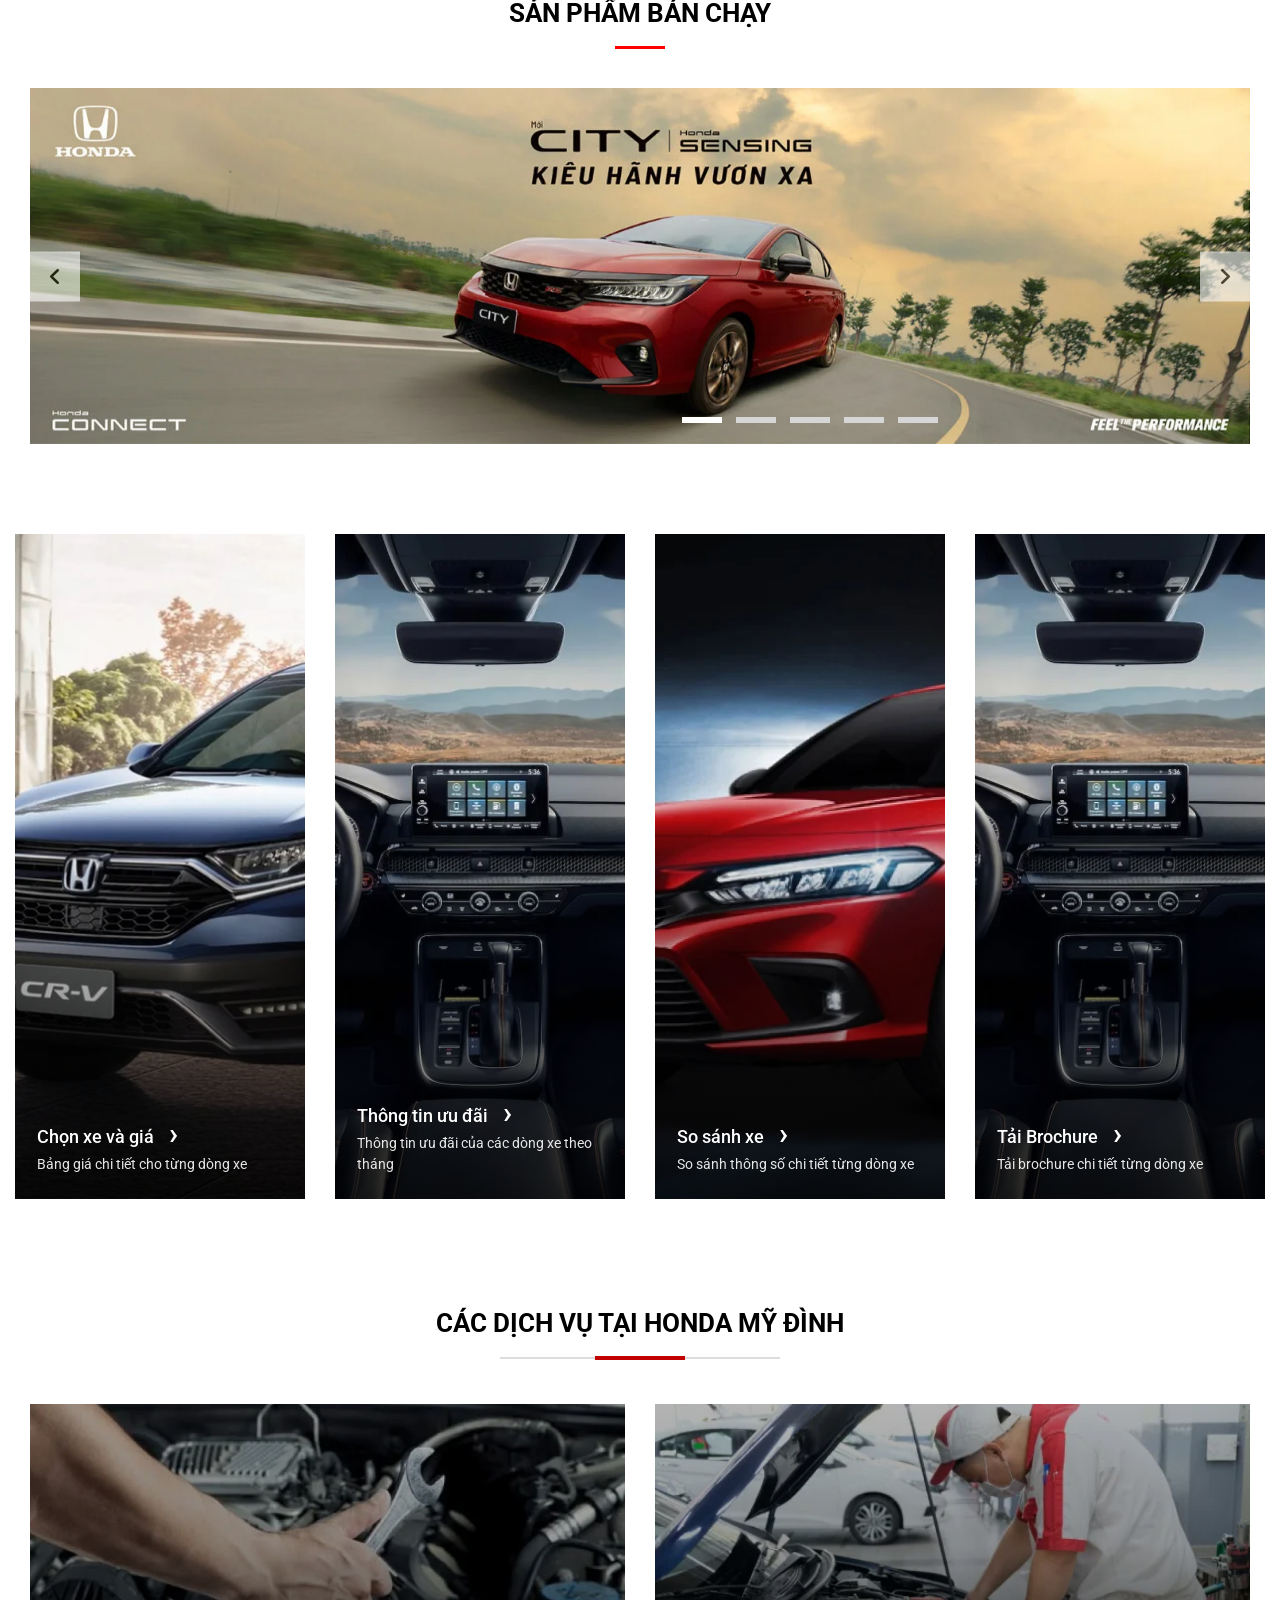
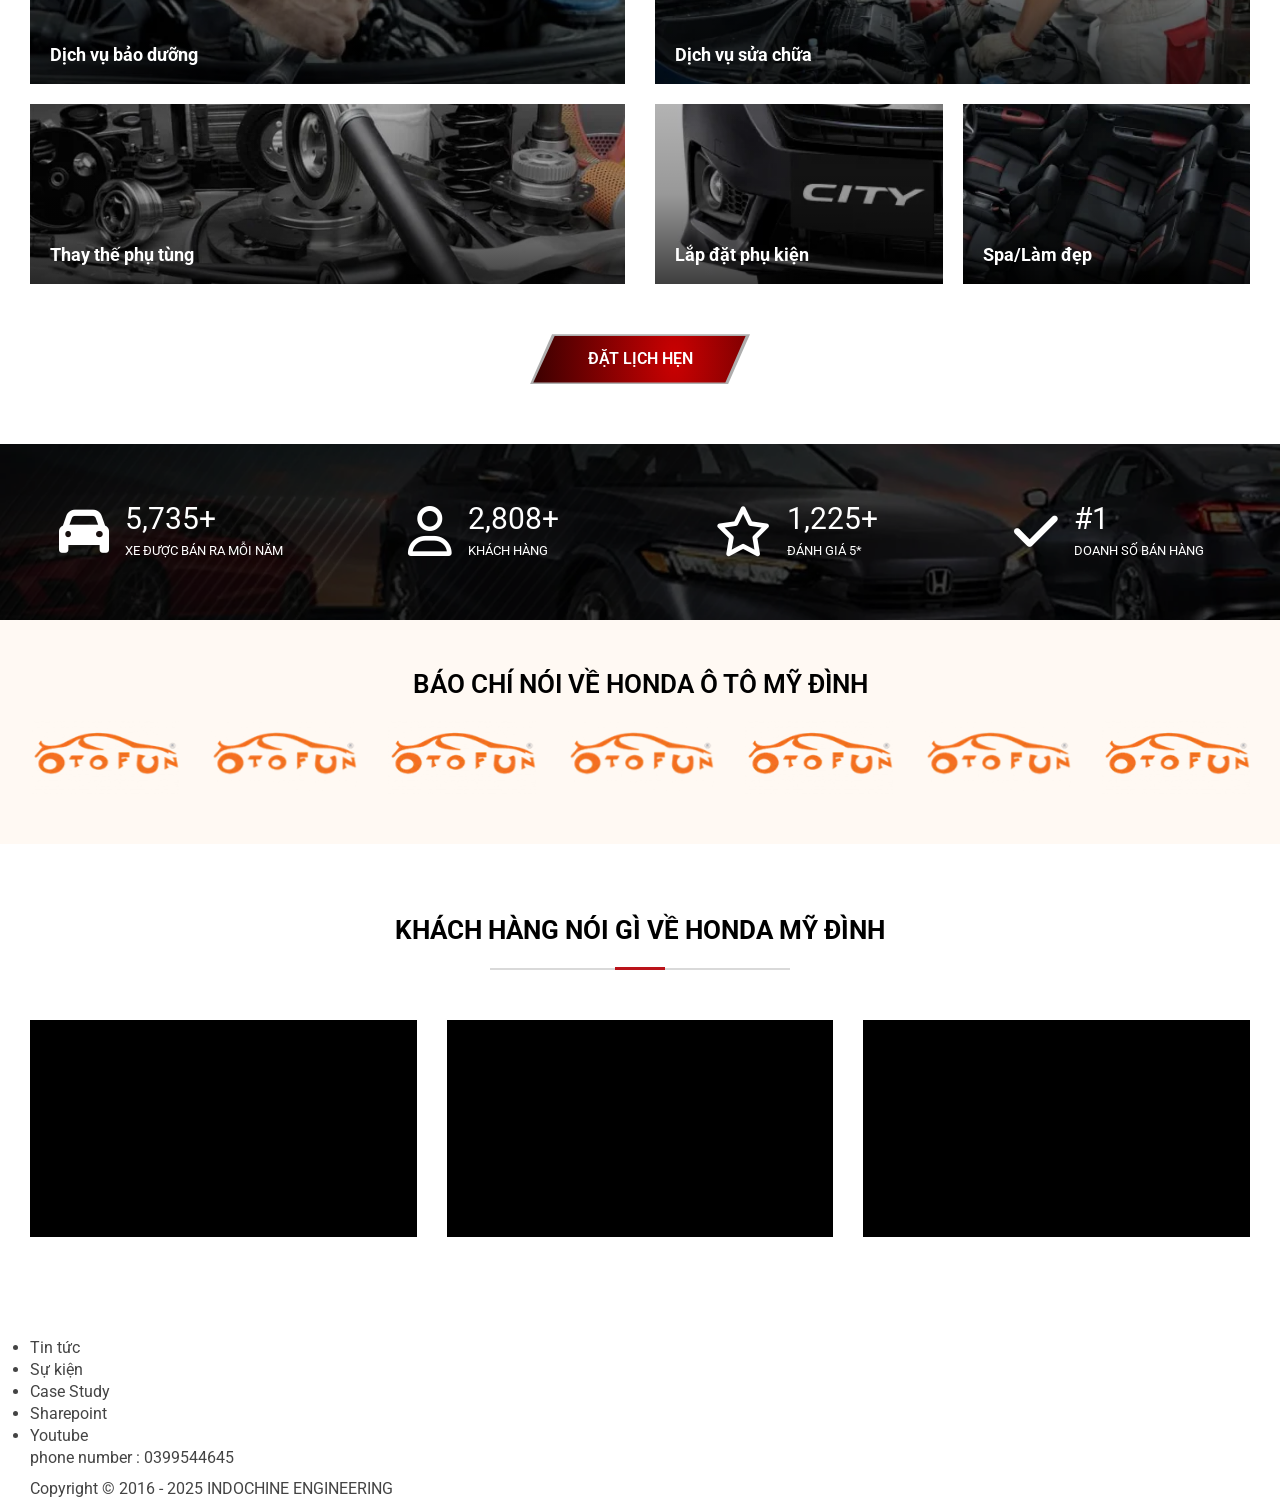
==== commit 53a00f35: "update update" ====
--- a/index.html
+++ b/index.html
@@ -565,6 +565,7 @@
         </div>
     </section>
     <!--end best-seller --> 
+    <!--car-services --> 
     <section class="car-services">
         <div class="container-fluid">
             <div class="row"> 
@@ -631,7 +632,8 @@
             </div>
         </div>
     </section>
-
+    <!-- end car-services --> 
+    <!-- honda-service -->  
     <section class="honda-service">
         <div class="container"> 
             <div class="section-title">
@@ -706,7 +708,183 @@
             </div> 
         </div>
     </section>
-
+    <!-- end honda-service -->
+    <!-- counter-section -->
+    <section class="counter-section">
+        <div class="container">
+            <div class="row"> 
+                <div class="col-md-3 col-sm-6 col-xs-12">
+                    <div class="counter-item">
+                        <div class="counter-icon">
+                            <i class="fa fa-car"></i>
+                        </div>
+
+                        <div class="counter-content">
+                            <div class="counter-number"
+                                data-target="15500">
+                                0+
+                            </div>
+
+                            <div class="counter-text">
+                                XE ĐƯỢC BÁN RA MỖI NĂM
+                            </div>
+                        </div>
+                    </div>
+                </div>
+
+                <div class="col-md-3 col-sm-6 col-xs-12">
+                    <div class="counter-item">
+                        <div class="counter-icon">
+                            <i class="fa-regular fa-user"></i>
+                        </div>
+
+                        <div class="counter-content">
+                            <div class="counter-number"
+                                data-target="7750">
+                                0+
+                            </div>
+
+                            <div class="counter-text">
+                                KHÁCH HÀNG
+                            </div>
+                        </div>
+                    </div>
+                </div>
+
+                <div class="col-md-3 col-sm-6 col-xs-12">
+                    <div class="counter-item">
+                        <div class="counter-icon">
+                            <i class="fa-regular fa-star"></i>
+                        </div>
+
+                        <div class="counter-content">
+                            <div class="counter-number"
+                                data-target="3500">
+                                0+
+                            </div>
+
+                            <div class="counter-text">
+                                ĐÁNH GIÁ 5*
+                            </div>
+                        </div>
+                    </div>
+                </div>
+
+                <div class="col-md-3 col-sm-6 col-xs-12">
+                    <div class="counter-item">
+                        <div class="counter-icon">
+                            <i class="fa fa-check"></i>
+                        </div>
+
+                        <div class="counter-content">
+                            <div class="counter-number">
+                                #1
+                            </div>
+
+                            <div class="counter-text">
+                                DOANH SỐ BÁN HÀNG
+                            </div>
+                        </div>
+                    </div>
+                </div>
+
+            </div>
+        </div>
+    </section>
+    <!-- end counter-section -->
+    
+    <!-- doitac -->
+     <section class="doitac">
+        <div class="container">
+            <div class="row"> 
+                <div class="col-md-12">
+                    <h2>BÁO CHÍ NÓI VỀ HONDA Ô TÔ MỸ ĐÌNH</h2>
+                    <div class="slider-dt owl-carousel owl-theme">
+                        <div class="item">
+                            <a href=""><img src="img/dt-1.png" alt=""></a>
+                        </div>
+                        <div class="item">
+                            <a href=""><img src="img/dt-1.png" alt=""></a>
+                        </div>
+                        <div class="item">
+                            <a href=""><img src="img/dt-1.png" alt=""></a>
+                        </div>
+                        <div class="item">
+                            <a href=""><img src="img/dt-1.png" alt=""></a>
+                        </div>
+                        <div class="item">
+                            <a href=""><img src="img/dt-1.png" alt=""></a>
+                        </div>
+                        <div class="item">
+                            <a href=""><img src="img/dt-1.png" alt=""></a>
+                        </div>
+                        <div class="item">
+                            <a href=""><img src="img/dt-1.png" alt=""></a>
+                        </div>
+                        <div class="item">
+                            <a href=""><img src="img/dt-1.png" alt=""></a>
+                        </div>
+                        <div class="item">
+                            <a href=""><img src="img/dt-1.png" alt=""></a>
+                        </div>
+                        <div class="item">
+                            <a href=""><img src="img/dt-1.png" alt=""></a>
+                        </div>
+                        <div class="item">
+                            <a href=""><img src="img/dt-1.png" alt=""></a>
+                        </div>
+                    </div>
+                </div> 
+            </div>
+        </div>
+    </section>
+    <!-- end doitac -->
+
+    <section class="customer-review">
+        <div class="container"> 
+            <div class="section-title text-center">
+                <h2>KHÁCH HÀNG NÓI GÌ VỀ HONDA MỸ ĐÌNH</h2>
+                <span class="title-line"></span>
+            </div>
+
+            <div class="row"> 
+                <div class="col-md-4 col-sm-6">
+                    <div class="video-item">
+                        <div class="embed-responsive embed-responsive-16by9">
+                            <iframe
+                                src="https://www.youtube.com/embed/pzuVMKP2C9w"
+                                allowfullscreen>
+                            </iframe>
+                        </div>
+                    </div>
+                </div>
+
+                <div class="col-md-4 col-sm-6">
+                    <div class="video-item">
+                        <div class="embed-responsive embed-responsive-16by9">
+                            <iframe
+                                src="https://www.youtube.com/embed/pzuVMKP2C9w"
+                                allowfullscreen>
+                            </iframe>
+                        </div>
+                    </div>
+                </div>
+
+                <div class="col-md-4 col-sm-6">
+                    <div class="video-item">
+                        <div class="embed-responsive embed-responsive-16by9">
+                            <iframe
+                                src="https://www.youtube.com/embed/pzuVMKP2C9w"
+                                allowfullscreen>
+                            </iframe>
+                        </div>
+                    </div>
+                </div>
+
+            </div>
+
+        </div>
+    </section>
 </body>
 <footer id="footer">
     <div class="container">
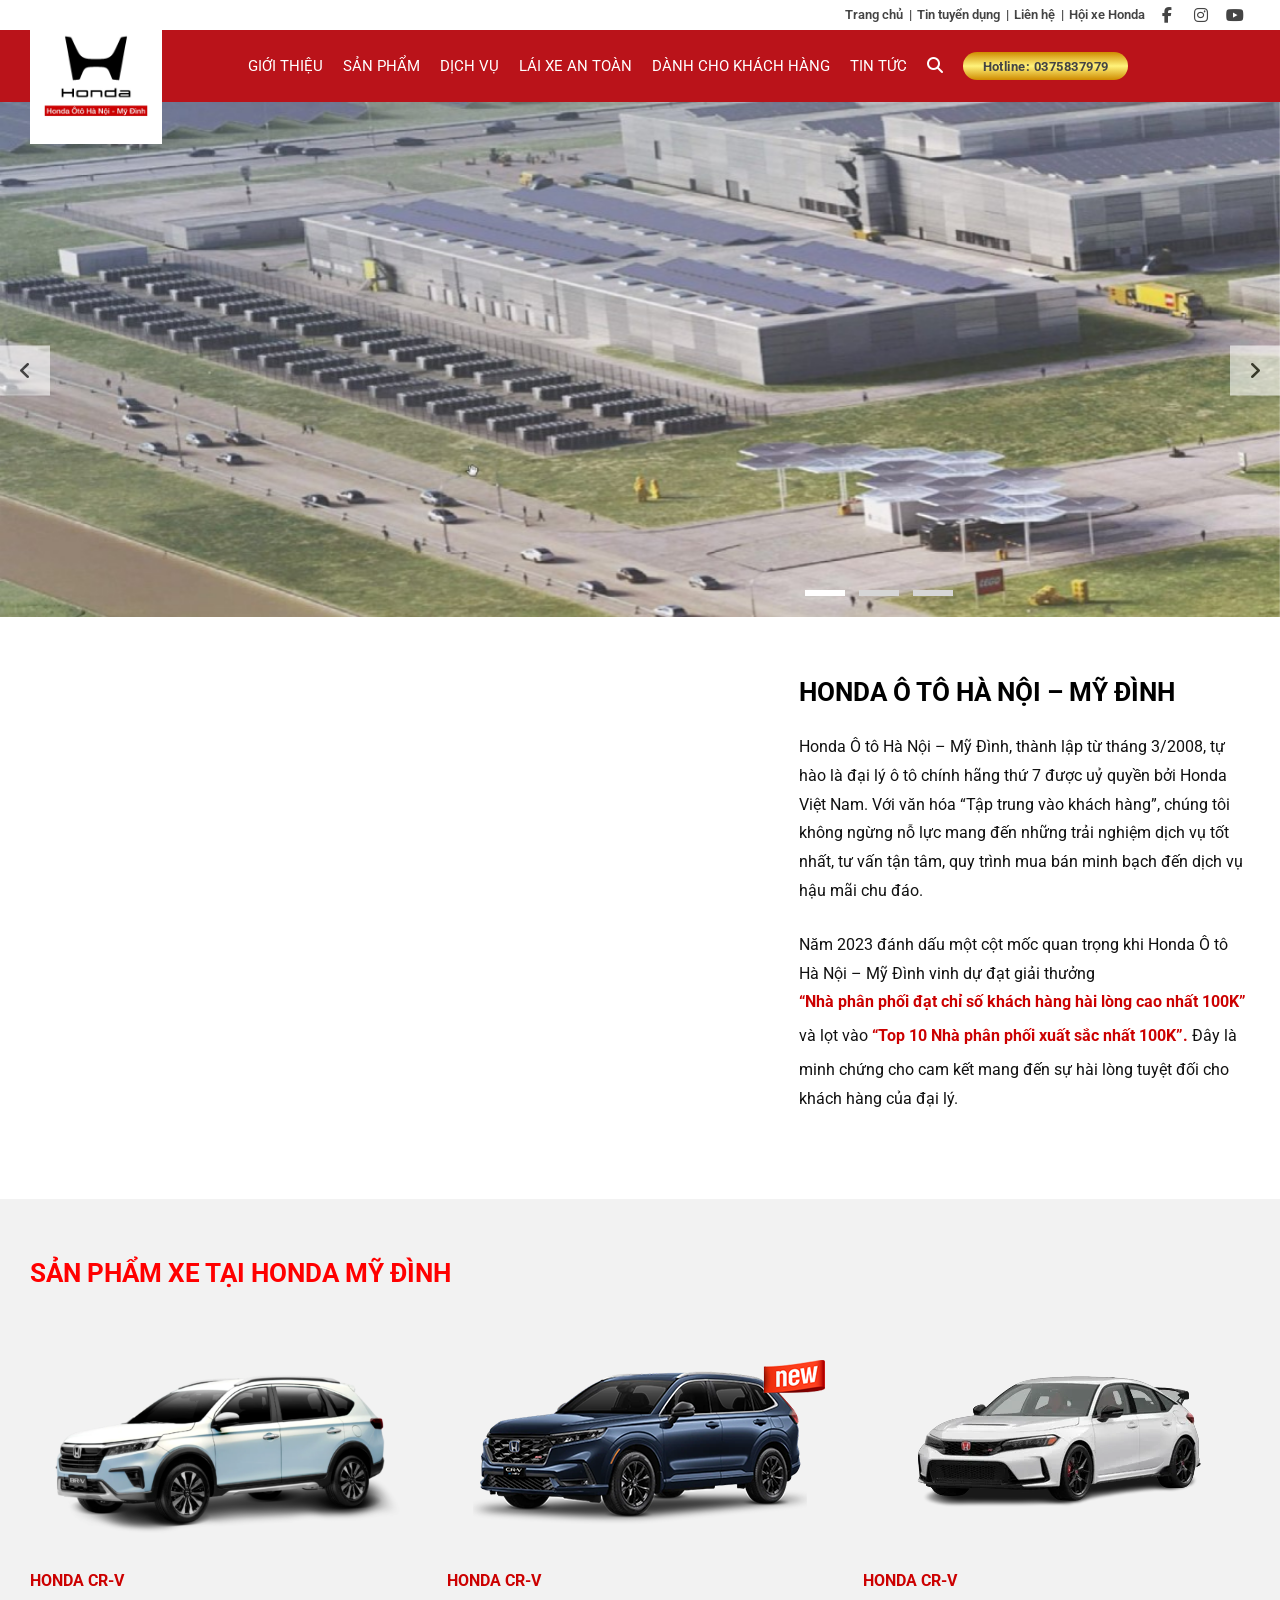
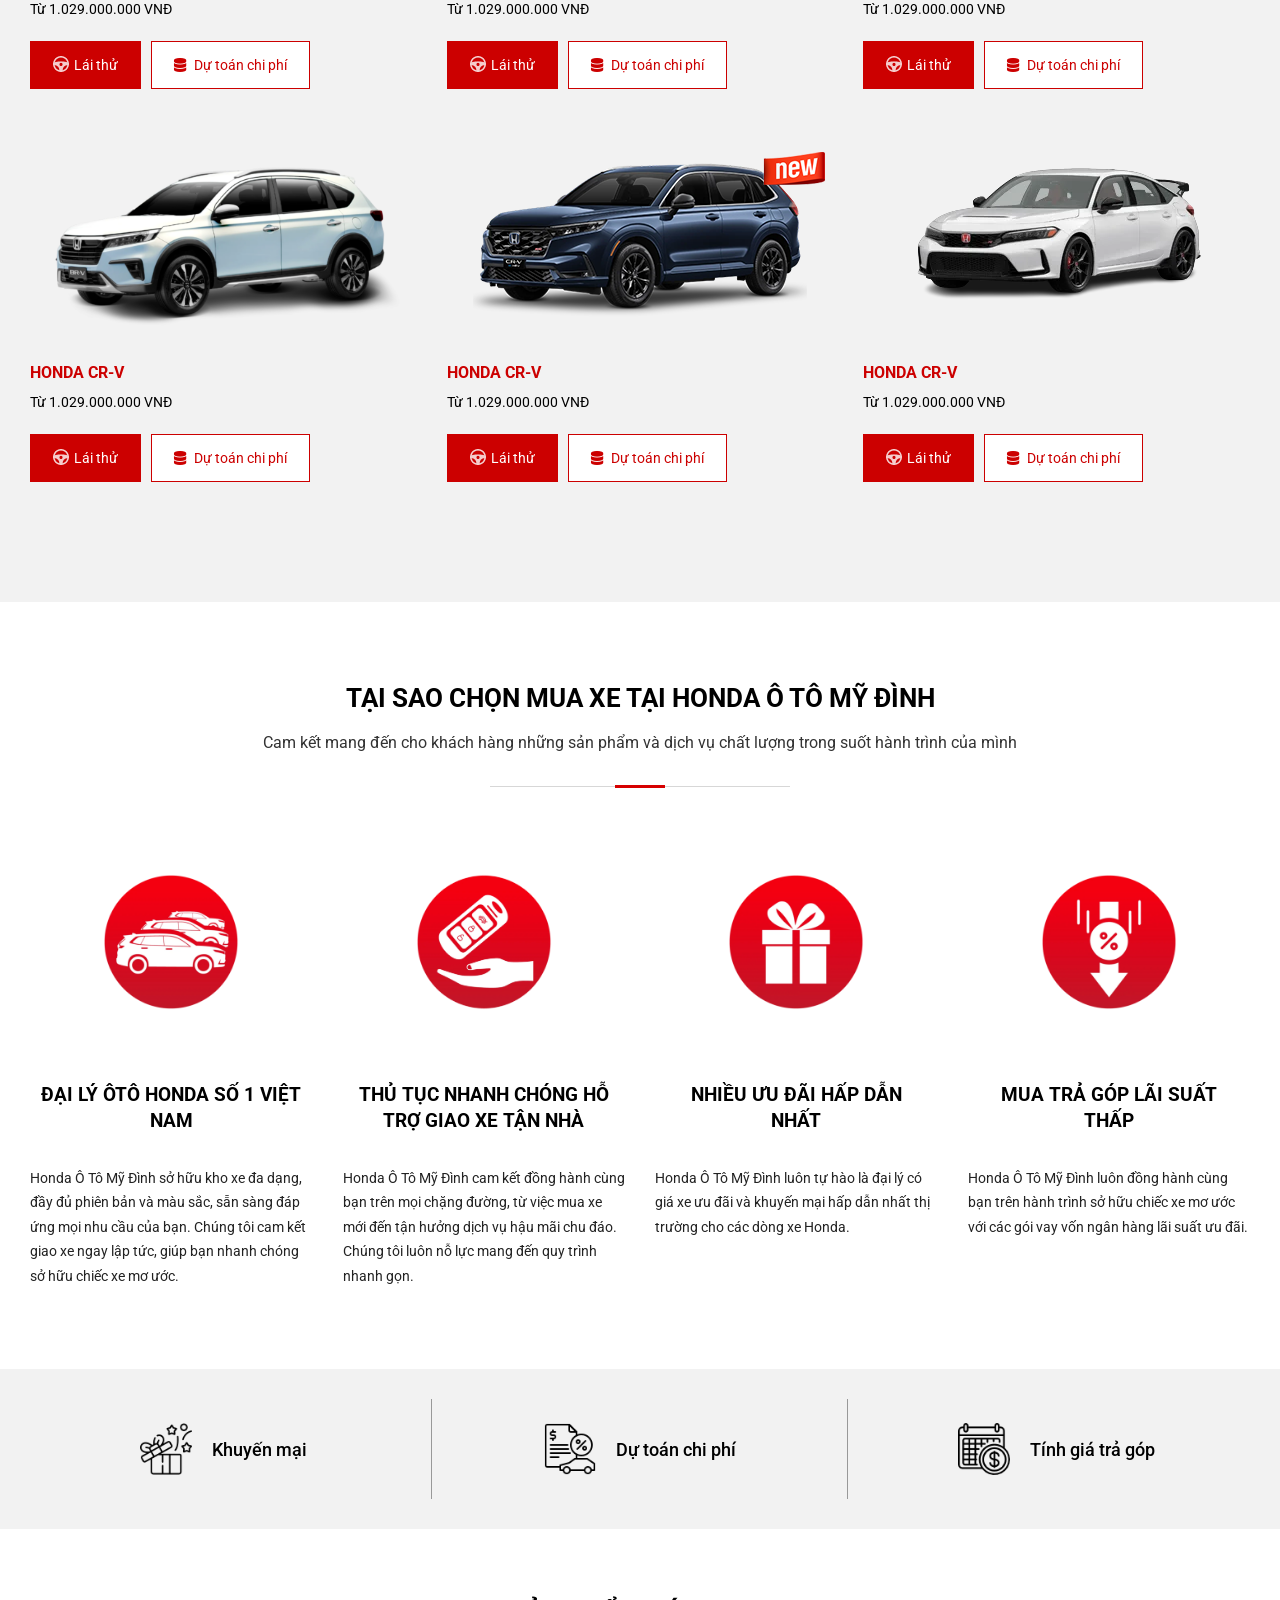
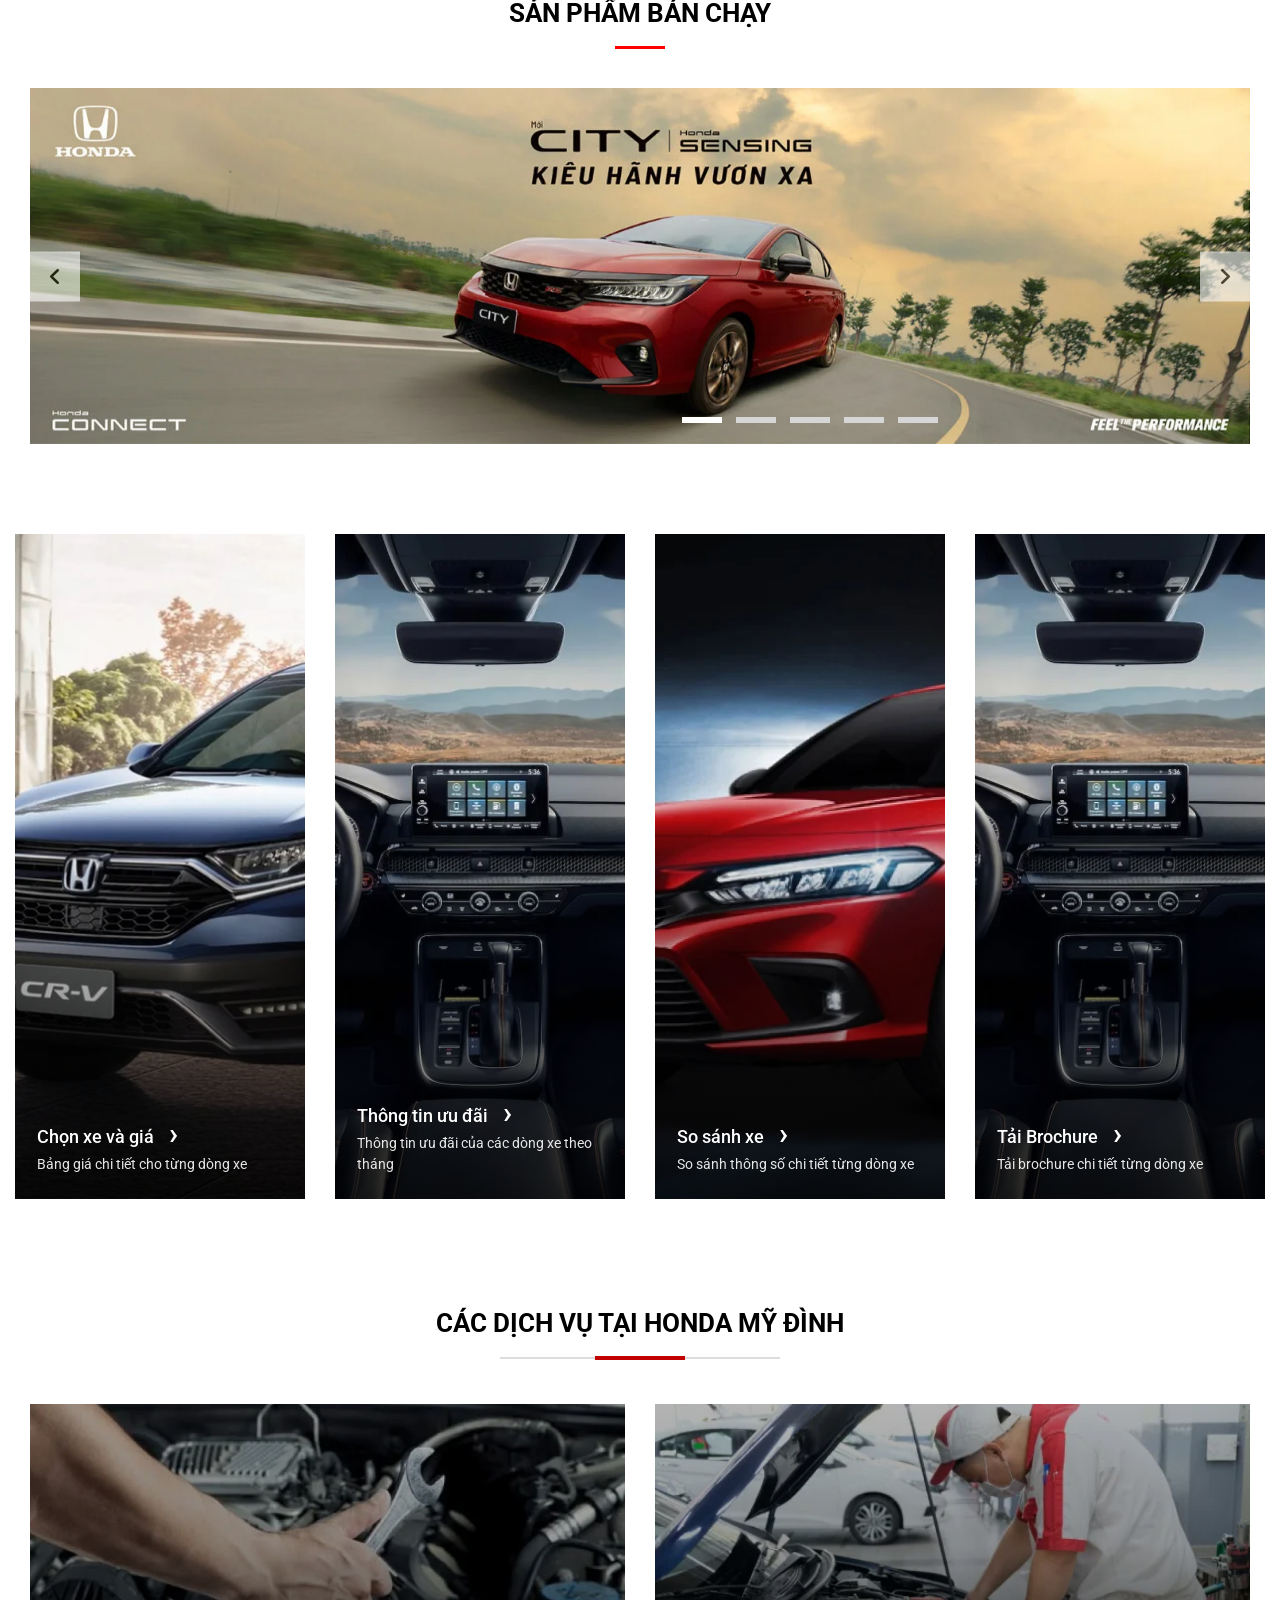
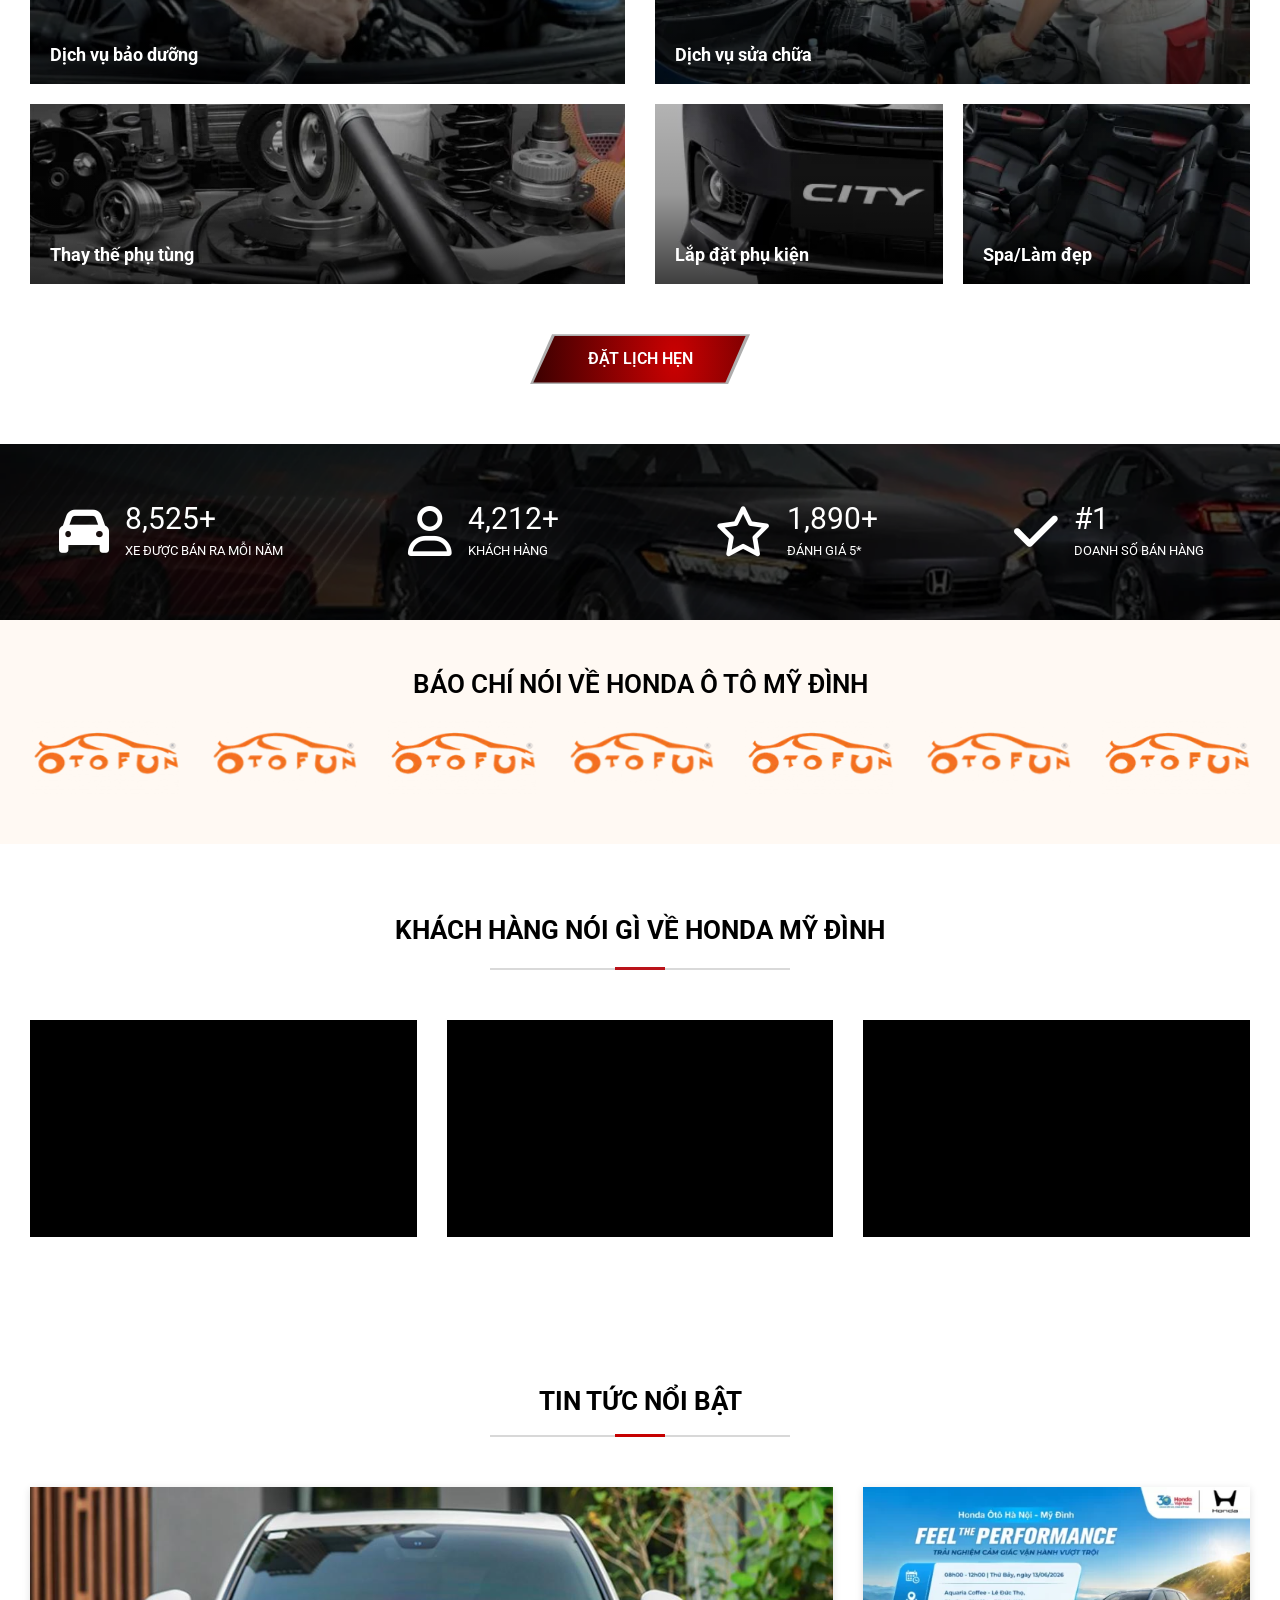
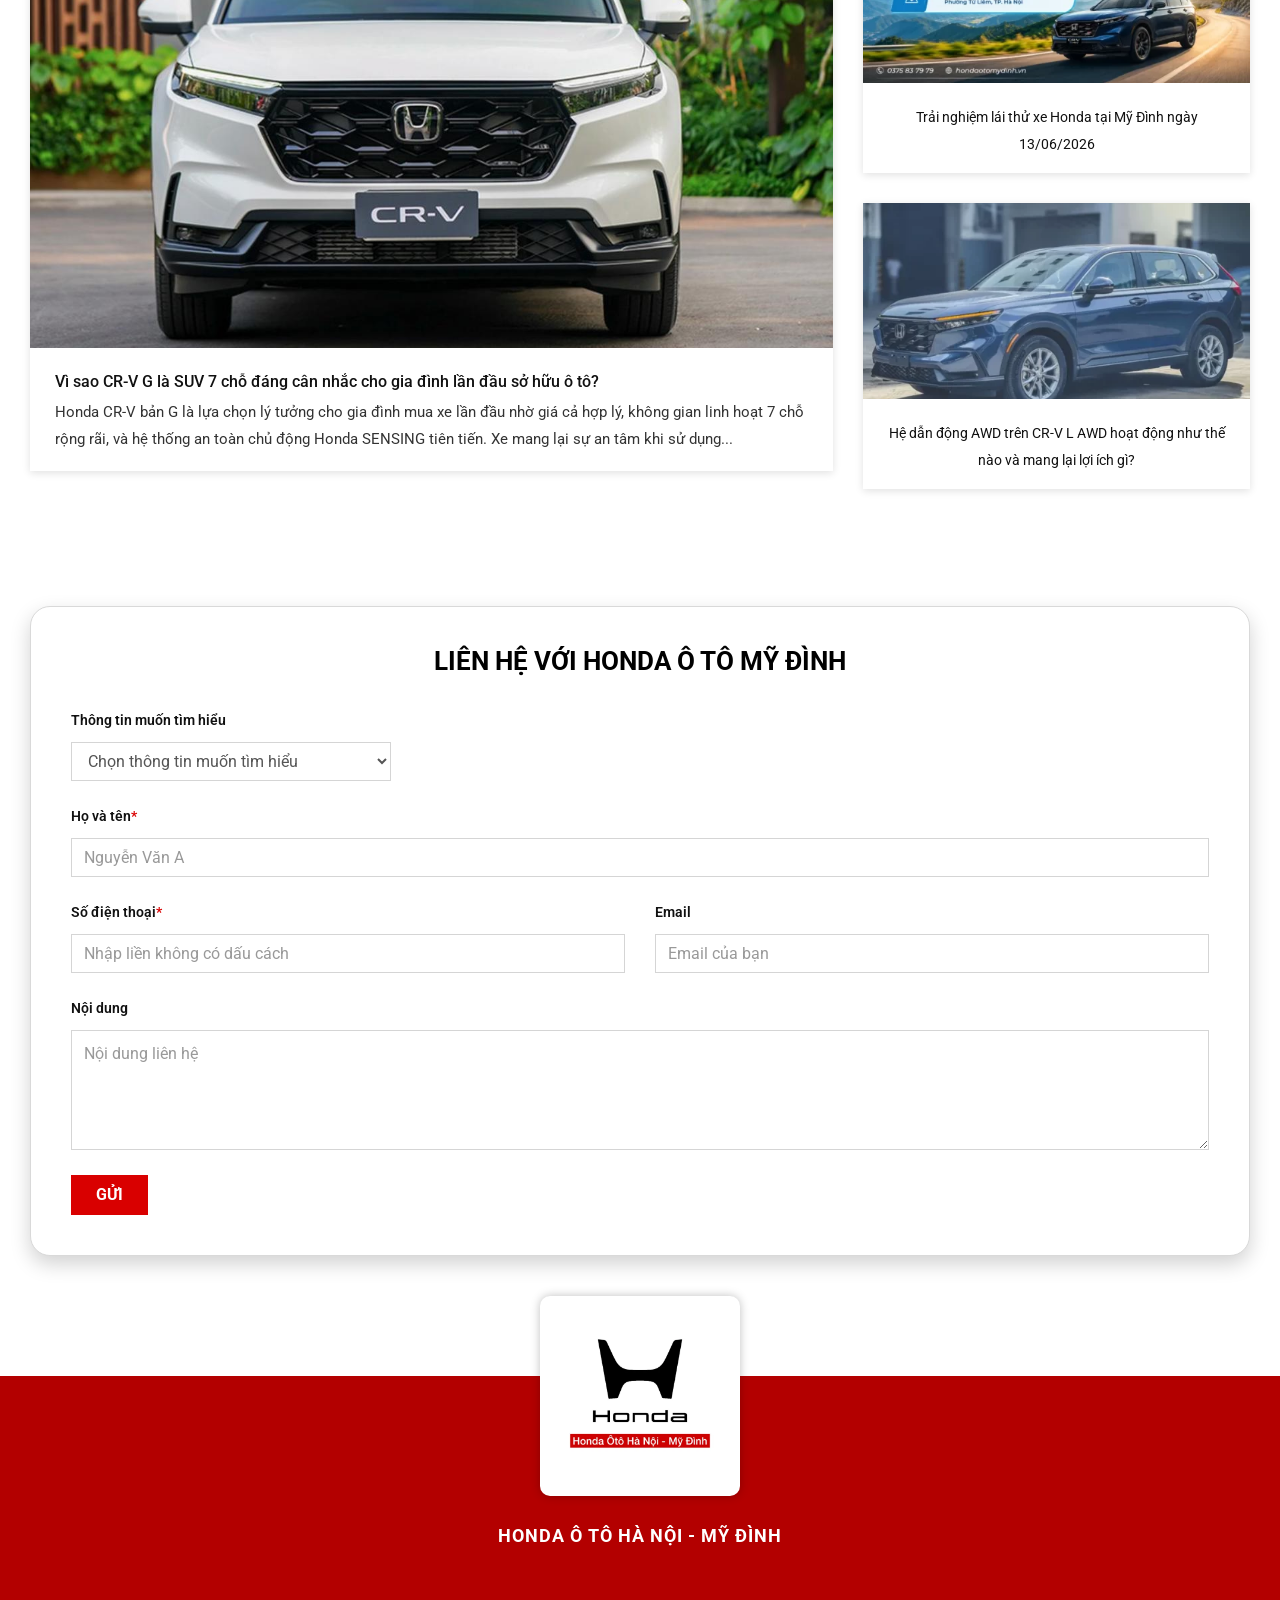
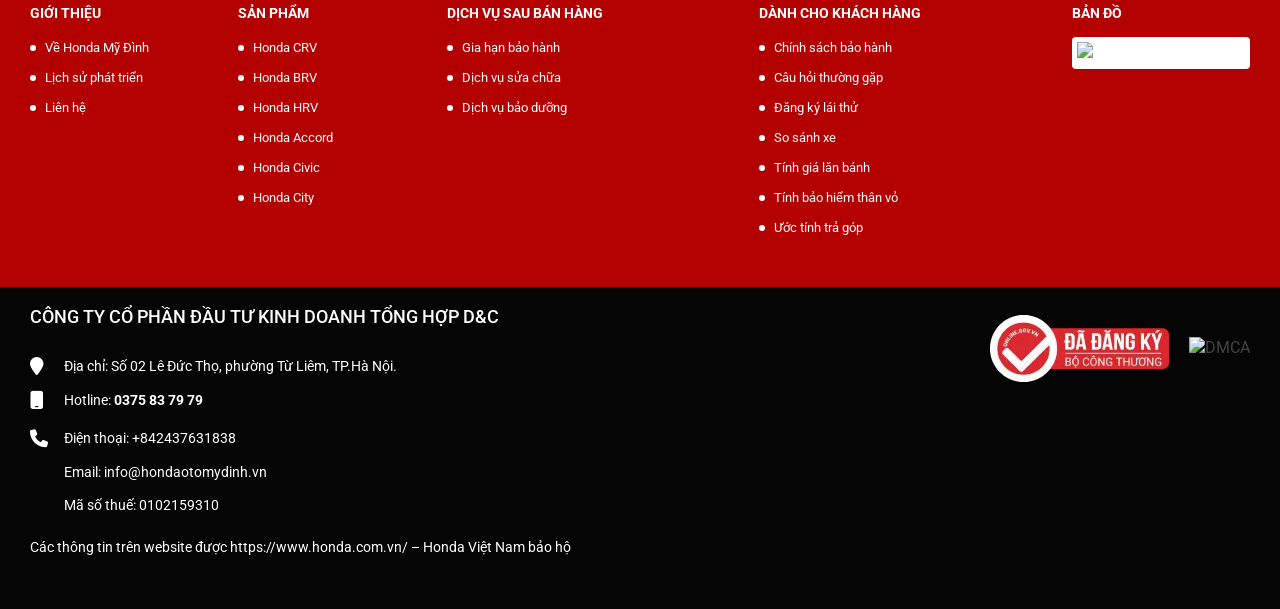
==== commit b3adbf03: "finish v1 home finish v1 home" ====
--- a/index.html
+++ b/index.html
@@ -839,7 +839,7 @@
         </div>
     </section>
     <!-- end doitac -->
-
+    <!-- customer-review -->
     <section class="customer-review">
         <div class="container"> 
             <div class="section-title text-center">
@@ -885,27 +885,307 @@
 
         </div>
     </section>
+    <!-- end customer-review -->
+    <!-- featured-news -->
+    <section class="featured-news">
+        <div class="container"> 
+            <div class="section-title text-center">
+                <h2>TIN TỨC NỔI BẬT</h2>
+                <span class="title-line"></span>
+            </div>
+
+            <div class="row">
+
+                <!-- Tin nổi bật bên trái -->
+                <div class="col-md-8">
+                    <div class="news-main">
+
+                        <a href="#" class="news-thumb">
+                            <img src="img/news-1.jpg" alt="">
+                        </a>
+
+                        <div class="news-content">
+                            <h3>
+                                <a href="#">
+                                    Vì sao CR-V G là SUV 7 chỗ đáng cân nhắc cho gia đình lần đầu sở hữu ô tô?
+                                </a>
+                            </h3>
+
+                            <p>
+                                Honda CR-V bản G là lựa chọn lý tưởng cho gia đình mua xe lần đầu
+                                nhờ giá cả hợp lý, không gian linh hoạt 7 chỗ rộng rãi, và hệ
+                                thống an toàn chủ động Honda SENSING tiên tiến. Xe mang lại sự an
+                                tâm khi sử dụng...
+                            </p>
+                        </div>
+
+                    </div>
+                </div>
+
+                <!-- Danh sách tin bên phải -->
+                <div class="col-md-4">
+
+                    <div class="news-small">
+                        <a href="#" class="news-thumb">
+                            <img src="img/news-2.jpg" alt="">
+                        </a>
+
+                        <div class="news-content">
+                            <h3>
+                                <a href="#">
+                                    Trải nghiệm lái thử xe Honda tại Mỹ Đình ngày 13/06/2026
+                                </a>
+                            </h3>
+                        </div>
+                    </div>
+
+                    <div class="news-small">
+                        <a href="#" class="news-thumb">
+                            <img src="img/news-3.jpg" alt="">
+                        </a>
+
+                        <div class="news-content">
+                            <h3>
+                                <a href="#">
+                                    Hệ dẫn động AWD trên CR-V L AWD hoạt động như thế nào và mang lại lợi ích gì?
+                                </a>
+                            </h3>
+                        </div>
+                    </div>
+
+                </div>
+
+            </div>
+
+        </div>
+    </section> 
+    <!-- end featured-news -->
+    <!-- contact-form-section -->
+    <section class="contact-form-section">
+        <div class="container"> 
+            <div class="contact-box"> 
+                <div class="section-title text-center">
+                    <h2>LIÊN HỆ VỚI HONDA Ô TÔ MỸ ĐÌNH</h2>
+                </div>
+
+                <form action="" method="post">
+
+                    <div class="form-group">
+                        <label>
+                            Thông tin muốn tìm hiểu
+                        </label>
+
+                        <select class="form-control">
+                            <option>
+                                Chọn thông tin muốn tìm hiểu
+                            </option>
+                            <option>
+                                Báo giá xe
+                            </option>
+                            <option>
+                                Đăng ký lái thử
+                            </option>
+                            <option>
+                                Tư vấn trả góp
+                            </option>
+                            <option>
+                                Dịch vụ bảo dưỡng
+                            </option>
+                        </select>
+                    </div>
+
+                    <div class="form-group">
+                        <label>
+                            Họ và tên<span>*</span>
+                        </label>
+
+                        <input type="text"
+                            class="form-control"
+                            placeholder="Nguyễn Văn A">
+                    </div>
+
+                    <div class="row">
+
+                        <div class="col-sm-6">
+                            <div class="form-group">
+                                <label>
+                                    Số điện thoại<span>*</span>
+                                </label>
+
+                                <input type="text"
+                                    class="form-control"
+                                    placeholder="Nhập liền không có dấu cách">
+                            </div>
+                        </div>
+
+                        <div class="col-sm-6">
+                            <div class="form-group">
+                                <label>
+                                    Email
+                                </label>
+
+                                <input type="email"
+                                    class="form-control"
+                                    placeholder="Email của bạn">
+                            </div>
+                        </div>
+
+                    </div>
+
+                    <div class="form-group">
+                        <label>
+                            Nội dung
+                        </label>
+
+                        <textarea class="form-control"
+                                rows="6"
+                                placeholder="Nội dung liên hệ"></textarea>
+                    </div>
+
+                    <button type="submit" class="btn-submit">
+                        GỬI
+                    </button>
+
+                </form>
+
+            </div>
+
+        </div>
+    </section>
+    <!-- end contact-form-section -->
+    <footer class="honda-section">
+        <div class="container">
+            <!-- Logo -->
+            <div class="logo-wrap text-center">
+            <img src="img/logo-f.jpg" alt="Honda">
+            <h3>HONDA Ô TÔ HÀ NỘI - MỸ ĐÌNH</h3>
+            </div>
+            <div class="row content-grid">
+            <!-- GIỚI THIỆU -->
+            <div class="col-md-2 col-sm-6">
+                <h4>GIỚI THIỆU</h4>
+                <ul>
+                <li>Về Honda Mỹ Đình</li>
+                <li>Lịch sử phát triển</li>
+                <li>Liên hệ</li>
+                </ul>
+            </div>
+            <!-- SẢN PHẨM -->
+            <div class="col-md-2 col-sm-6">
+                <h4>SẢN PHẨM</h4>
+                <ul>
+                <li>Honda CRV</li>
+                <li>Honda BRV</li>
+                <li>Honda HRV</li>
+                <li>Honda Accord</li>
+                <li>Honda Civic</li>
+                <li>Honda City</li>
+                </ul>
+            </div>
+            <!-- DỊCH VỤ -->
+            <div class="col-md-3 col-sm-6">
+                <h4>DỊCH VỤ SAU BÁN HÀNG</h4>
+                <ul>
+                <li>Gia hạn bảo hành</li>
+                <li>Dịch vụ sửa chữa</li>
+                <li>Dịch vụ bảo dưỡng</li>
+                </ul>
+            </div>
+            <!-- KHÁCH HÀNG -->
+            <div class="col-md-3 col-sm-6">
+                <h4>DÀNH CHO KHÁCH HÀNG</h4>
+                <ul>
+                <li>Chính sách bảo hành</li>
+                <li>Câu hỏi thường gặp</li>
+                <li>Đăng ký lái thử</li>
+                <li>So sánh xe</li>
+                <li>Tính giá lăn bánh</li>
+                <li>Tính bảo hiểm thân vỏ</li>
+                <li>Ước tính trả góp</li>
+                </ul>
+            </div>
+            <!-- BẢN ĐỒ -->
+            <div class="col-md-2 col-sm-6">
+                <h4>BẢN ĐỒ</h4>
+                <div class="map-box">
+                <img src="https://maps.gstatic.com/tactile/basepage/pegman_sherlock.png" alt="map">
+                </div>
+            </div>
+            </div>
+        </div>
+    </footer>
+    <section class="footer-company">
+        <div class="container">
+            <div class="row"> 
+                <!-- Left -->
+                <div class="col-sm-8">
+                    <div class="company-info"> 
+                        <h3 class="company-title">
+                            CÔNG TY CỔ PHẦN ĐẦU TƯ KINH DOANH TỔNG HỢP D&C
+                        </h3>
+
+                        <ul class="info-list">
+                            <li>
+                                <i class="fa fa-map-marker" aria-hidden="true"></i>
+                                <span>Địa chỉ: Số 02 Lê Đức Thọ, phường Từ Liêm, TP.Hà Nội.</span>
+                            </li>
+
+                            <li>
+                                <i class="fa fa-mobile" aria-hidden="true"></i>
+                                <span>Hotline: <strong>0375 83 79 79</strong></span>
+                            </li>
+
+                            <li>
+                                <i class="fa fa-phone" aria-hidden="true"></i>
+                                <span>Điện thoại: +842437631838</span>
+                            </li>
+
+                            <li>
+                                <i class="fa fa-envelope-o" aria-hidden="true"></i>
+                                <span>Email: info@hondaotomydinh.vn</span>
+                            </li>
+
+                            <li>
+                                <i class="fa fa-id-card-o" aria-hidden="true"></i>
+                                <span>Mã số thuế: 0102159310</span>
+                            </li>
+                        </ul>
+
+                        <p class="copyright">
+                            Các thông tin trên website được
+                            <a href="#">https://www.honda.com.vn/</a>
+                            – Honda Việt Nam bảo hộ
+                        </p>
+
+                    </div>
+                </div>
+
+                <!-- Right -->
+                <div class="col-sm-4 text-right">
+                    <div class="footer-badges">
+
+                        <a href="#" class="badge-item">
+                            <img
+                                src="img/dk_bct.png"
+                                alt="Đã đăng ký bộ công thương"
+                            >
+                        </a>
+
+                        <a href="#" class="badge-item">
+                            <img
+                                src="https://www.dmca.com/img/dmca_protected_sml_120m.png"
+                                alt="DMCA"
+                            >
+                        </a>
+
+                    </div>
+                </div>
+
+            </div>
+        </div>
+    </section> 
 </body>
-<footer id="footer">
-    <div class="container">
-        <div class="row">
-            <div class="col-md-12">
-                <ul class="menu-footer">
-                    <li><a href="">Tin tức</a></li>
-                    <li><a href="">Sự kiện </a></li>
-                    <li><a href="">Case Study</a></li>
-                    <li><a href="">Sharepoint </a></li>
-                    <li><a href="">Youtube</a></li>
-                </ul>
-                <p>phone number : 0399544645</p>
-                <p>
-                    Copyright © 2016 - 2025 <a href="">INDOCHINE ENGINEERING</a> 
-                </p>
-            </div>
-        </div>
-    </div>
-    <a id="button"></a>
-</footer>
+
 <script type="text/javascript" src="js/jquery-1.11.1.min.js"></script>
 <script type="text/javascript" src="js/bootstrap.min.js"></script>
 <script type="text/javascript" src="js/owl.carousel.js"></script>
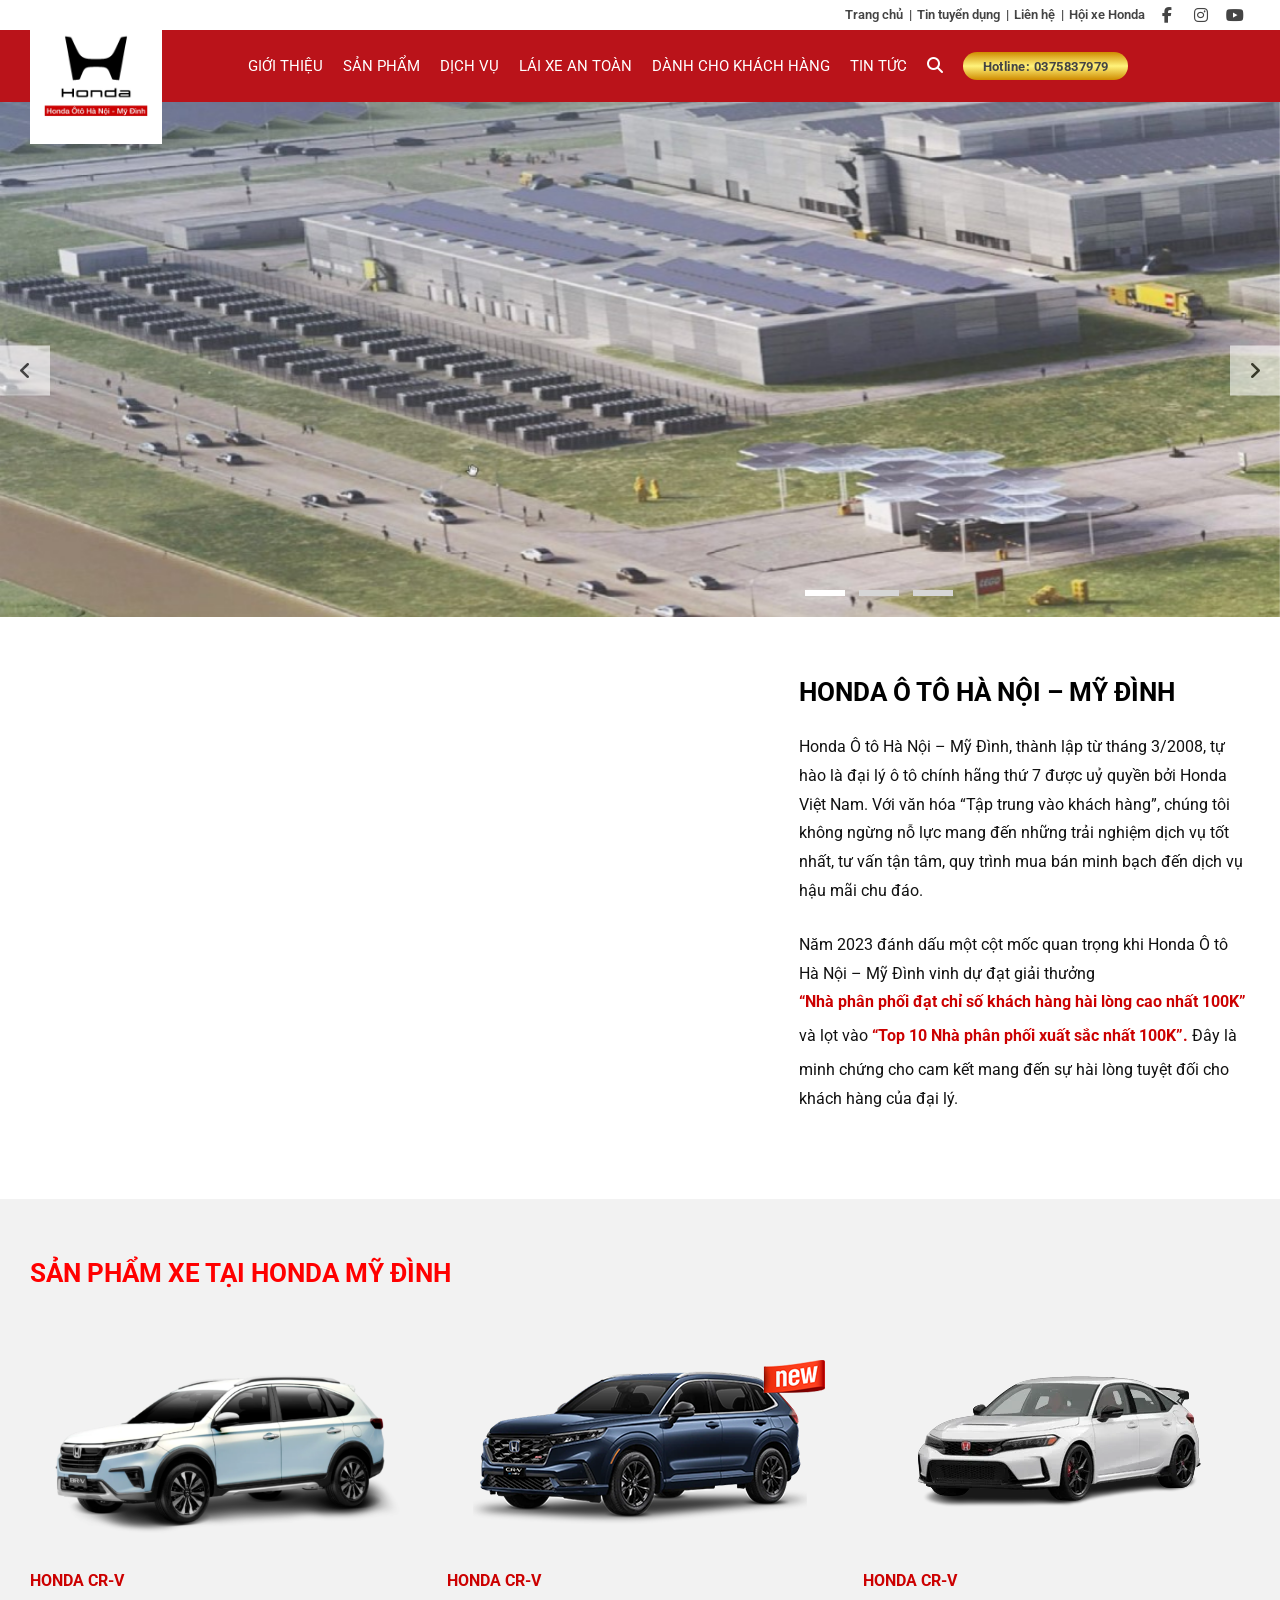
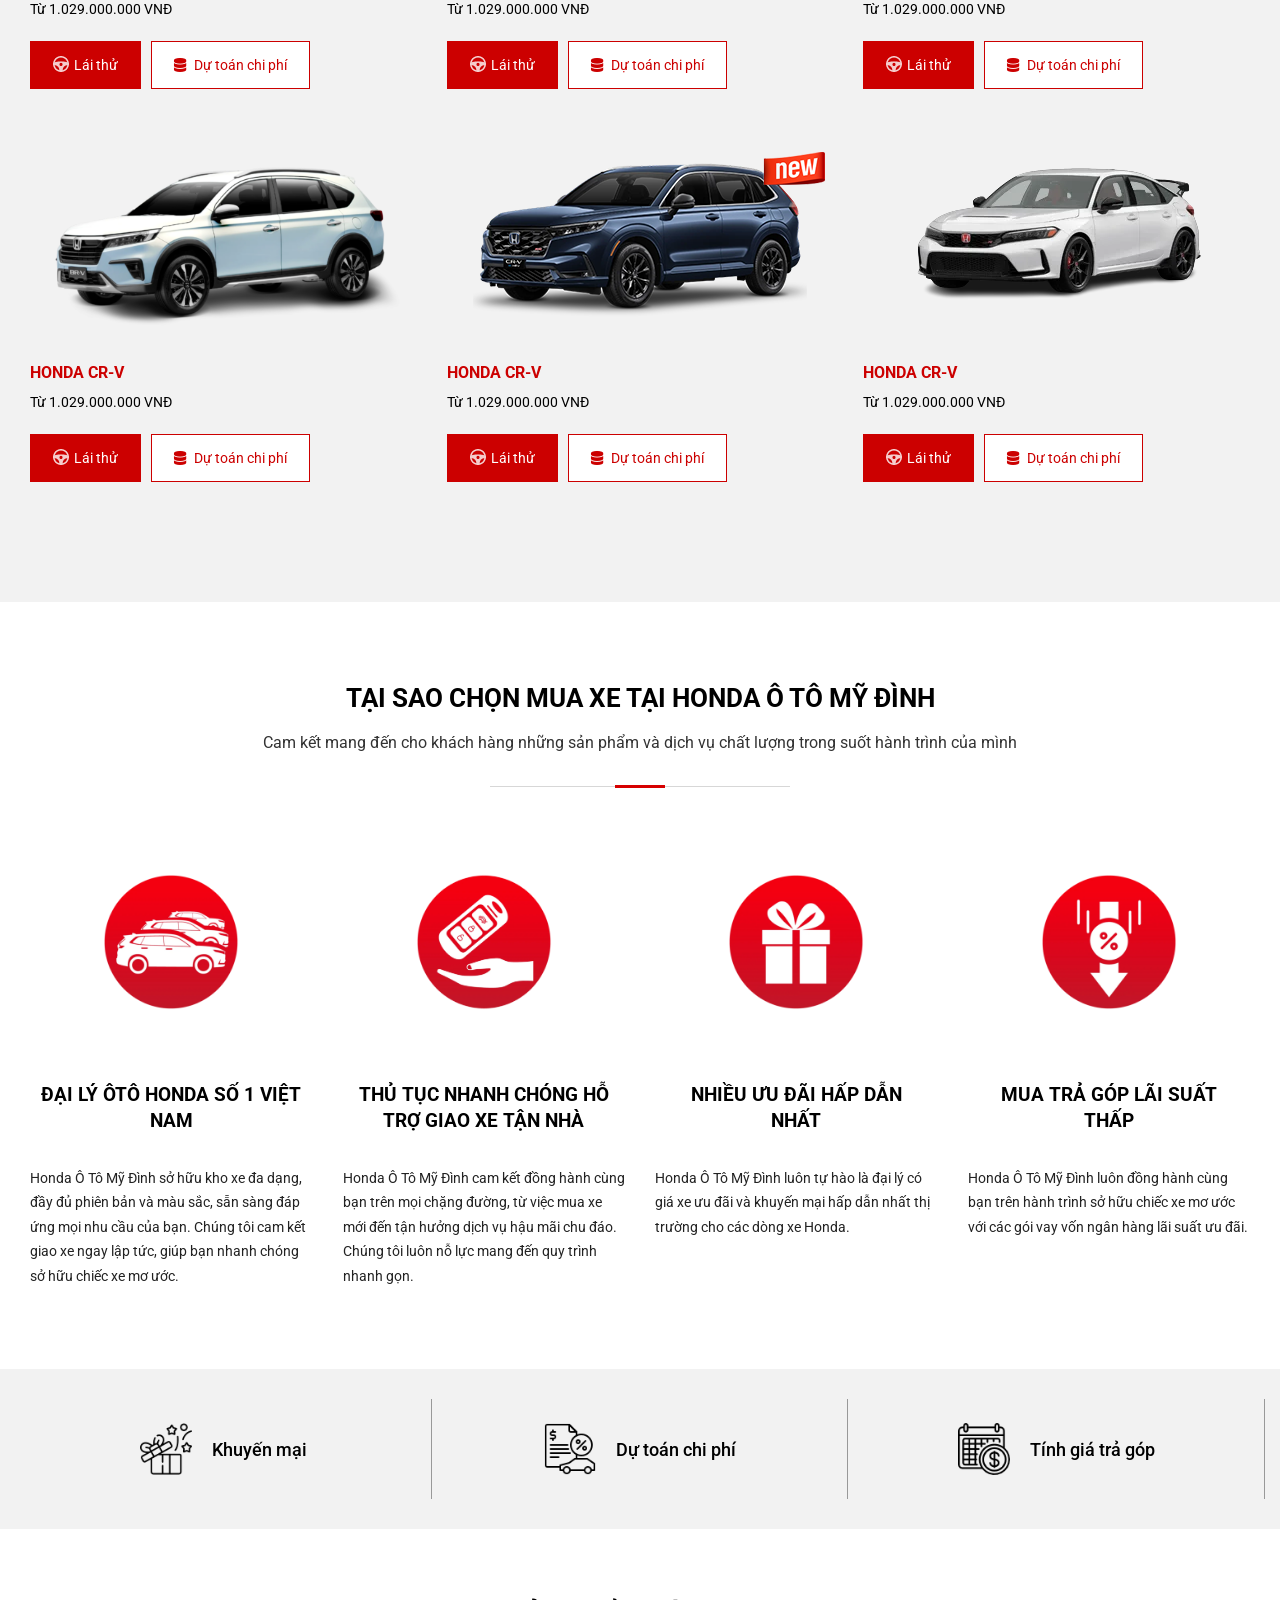
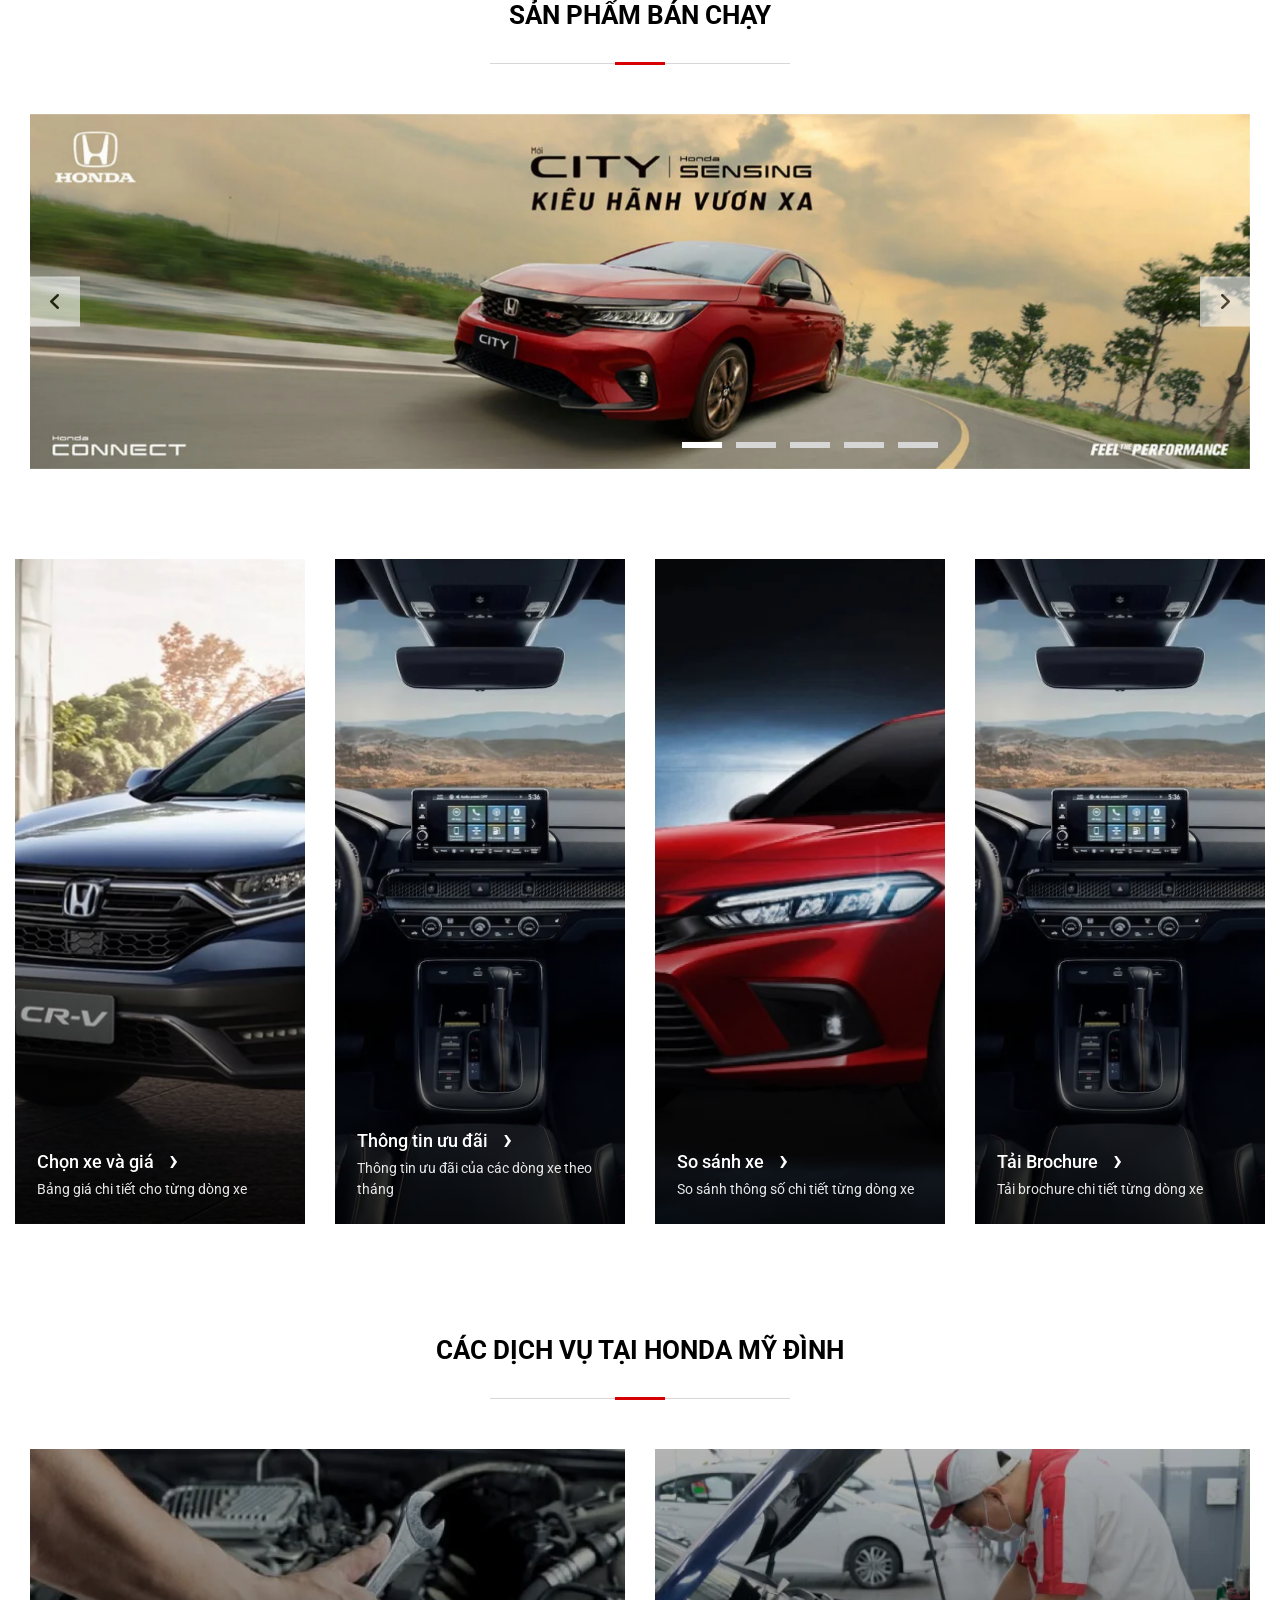
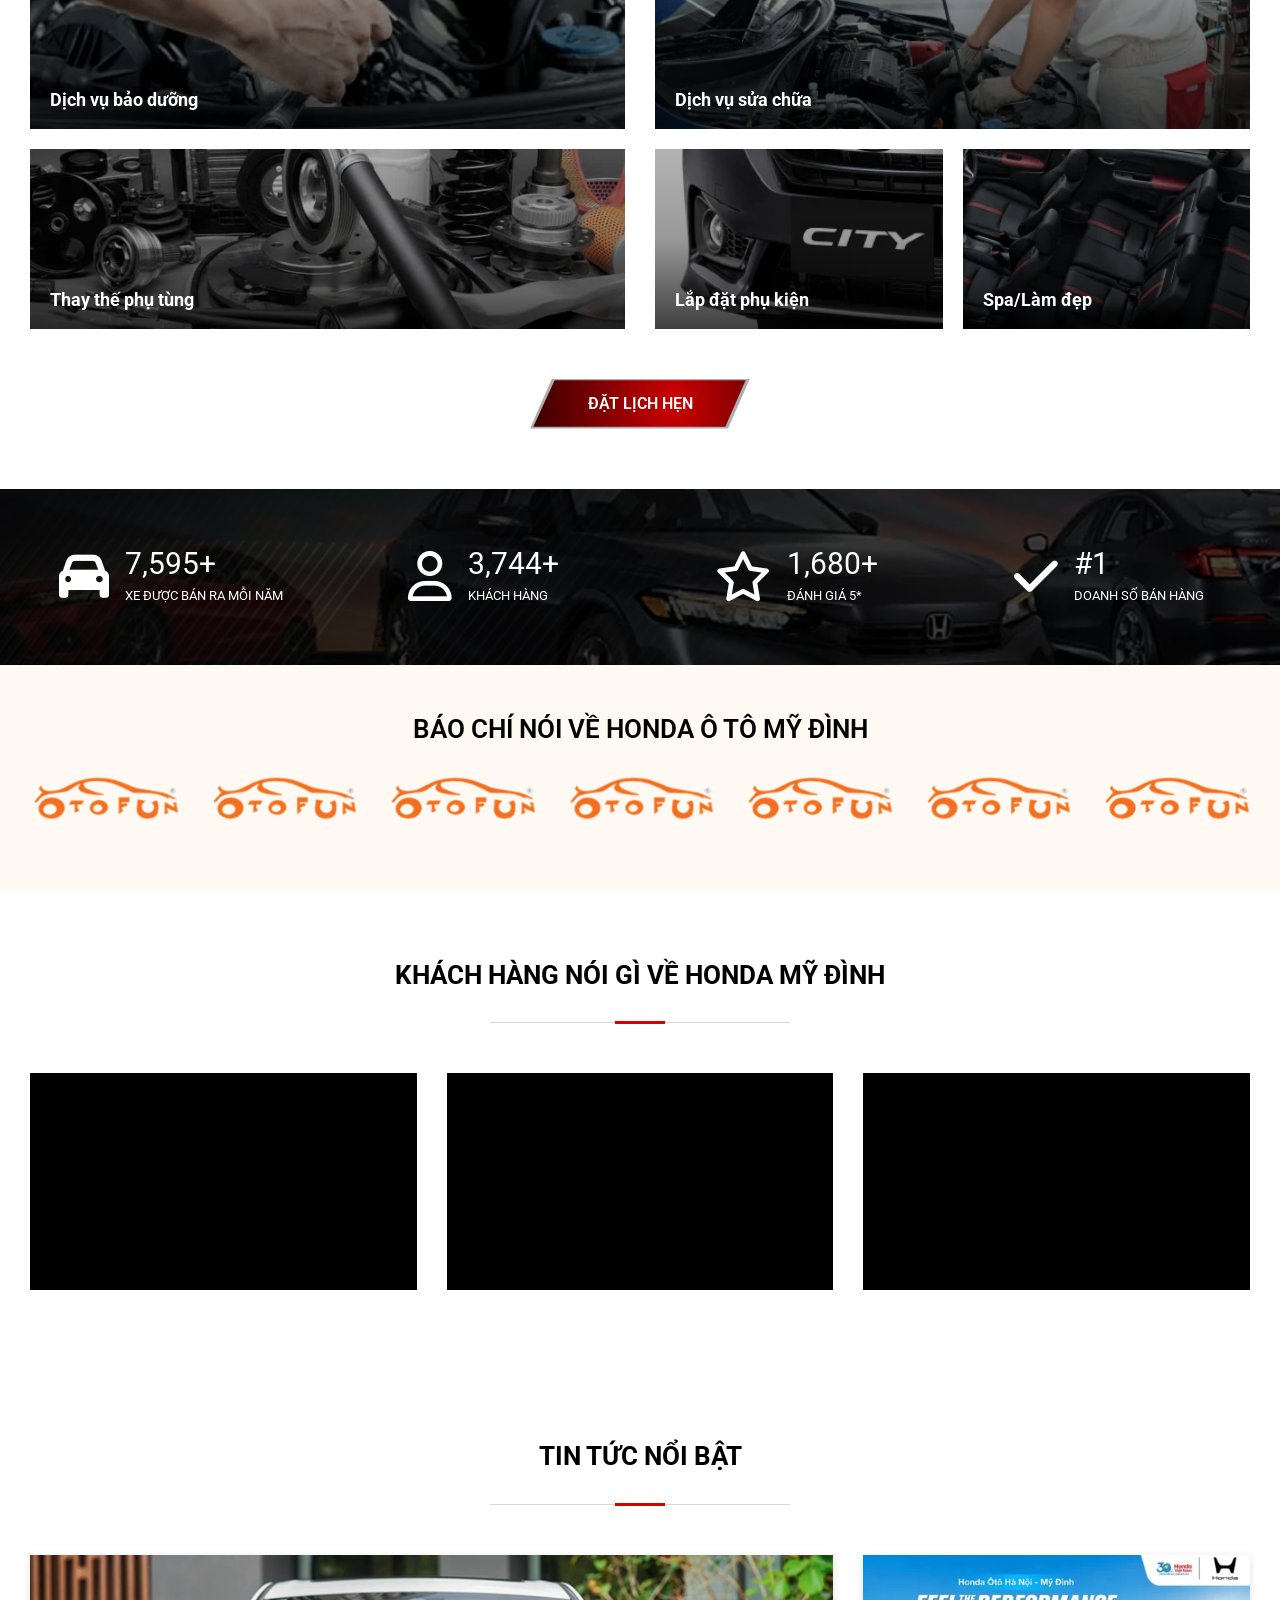
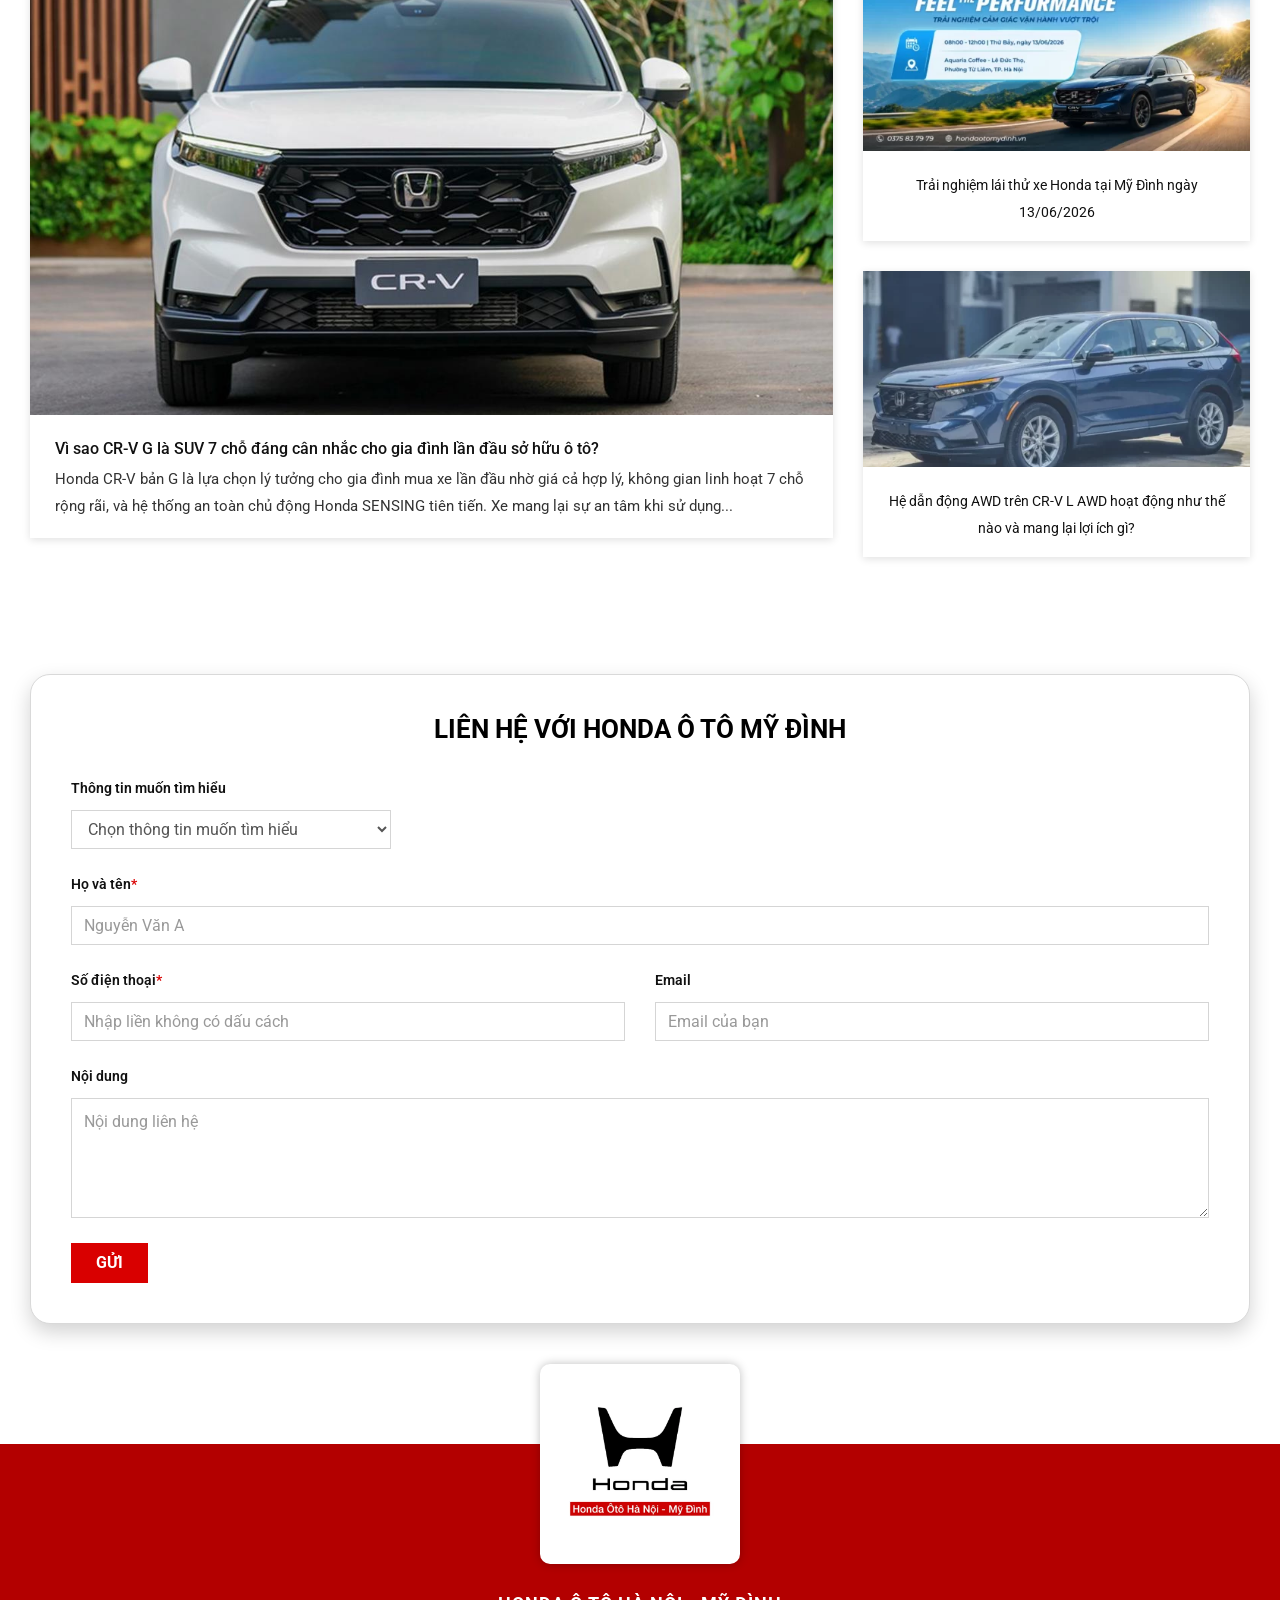
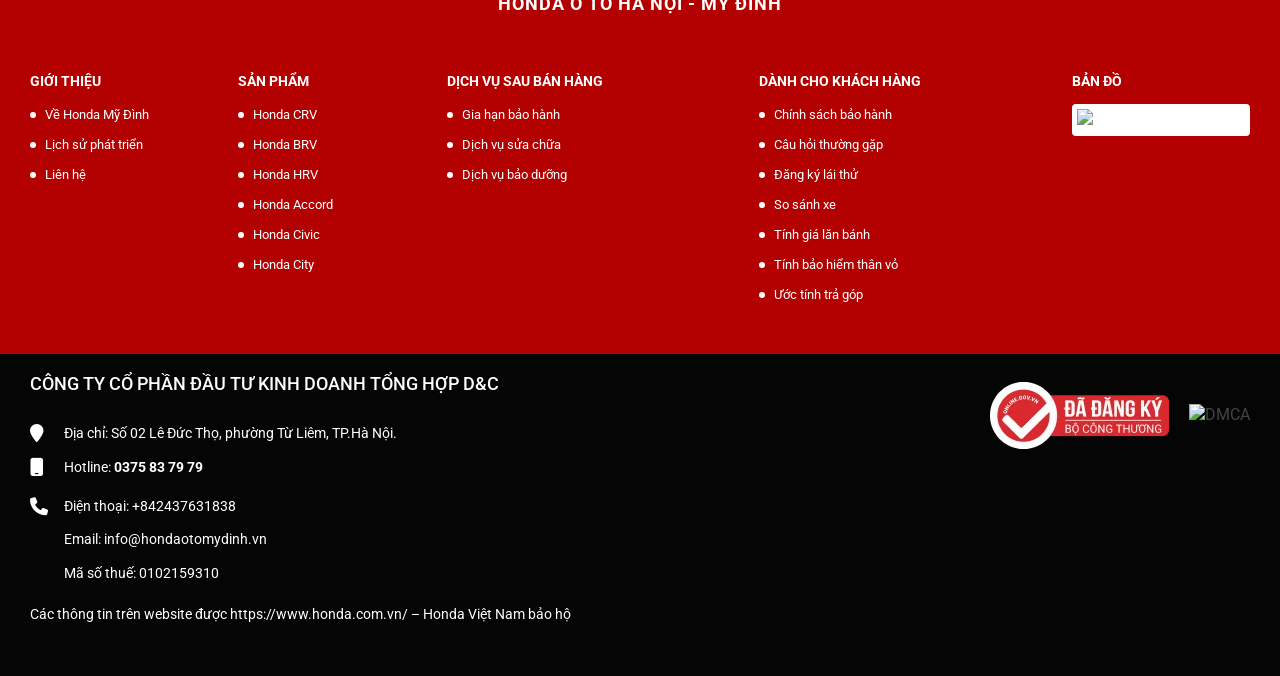
==== commit 5850f87d: "update home update home" ====
--- a/index.html
+++ b/index.html
@@ -509,7 +509,7 @@
                 </div>
 
                 <div class="col-sm-4">
-                    <a href="#" class="tool-item">
+                    <a data-toggle="modal" data-target="#myModal" class="tool-item">
                         <div class="tool-icon">
                             <img src="img/du-toan-chi-phi-mua-xe.png" alt="Dự toán chi phí">
                         </div>
@@ -528,10 +528,81 @@
                             Tính giá trả góp
                         </div>
                     </a>
-                </div>
-
-            </div>
-        </div>
+                </div> 
+
+                <div class="modal fade" id="myModal" role="dialog">
+                    <div class="modal-dialog modal-md"> 
+                    <!-- Modal content-->
+                        <div class="modal-content">
+                            <div class="modal-header">
+                            <button type="button" class="close" data-dismiss="modal">&times;</button>
+                            <div class="cost-estimator">
+                                <div class="form-group">
+                                    <label>Phiên bản</label>
+                                    <select class="form-control">
+                                        <option>Chọn phiên bản</option>
+                                    </select>
+                                </div>
+
+                                <div class="form-group">
+                                    <label>Tỉnh / TP</label>
+                                    <select class="form-control">
+                                        <option>Chọn tỉnh thành</option>
+                                    </select>
+                                </div>
+
+                                <div class="form-group">
+                                    <label>Khu vực <span>*</span></label>
+                                    <select class="form-control">
+                                        <option>Chọn khu vực</option>
+                                    </select>
+                                </div>
+
+                                <div class="cost-estimator__result">
+                                    <h3>Dự tính chi phí</h3>
+
+                                    <div class="cost-row">
+                                        <span>Giá niêm yết</span>
+                                        <strong>--</strong>
+                                    </div>
+
+                                    <div class="cost-row">
+                                        <span>Phí trước bạ (%)</span>
+                                        <strong>--</strong>
+                                    </div>
+
+                                    <div class="cost-row">
+                                        <span>Phí sử dụng đường bộ (01 năm)</span>
+                                        <strong>--</strong>
+                                    </div>
+
+                                    <div class="cost-row">
+                                        <span>Bảo hiểm trách nhiệm dân sự (01 năm)</span>
+                                        <strong>--</strong>
+                                    </div>
+
+                                    <div class="cost-row">
+                                        <span>Phí đăng ký biển số</span>
+                                        <strong>--</strong>
+                                    </div>
+
+                                    <div class="cost-row">
+                                        <span>Phí đăng kiểm</span>
+                                        <strong>--</strong>
+                                    </div>
+
+                                    <div class="cost-row total">
+                                        <span>Tổng cộng</span>
+                                        <strong>--</strong>
+                                    </div>
+                                </div>
+                            </div>
+                        </div> 
+                    </div>
+                </div>
+            </div>
+        </div>
+
     </section> 
     <!--end quick-tool --> 
     <!--best-seller --> 
@@ -636,9 +707,9 @@
     <!-- honda-service -->  
     <section class="honda-service">
         <div class="container"> 
-            <div class="section-title">
+            <div class="section-heading text-center">
                 <h2>CÁC DỊCH VỤ TẠI HONDA MỸ ĐÌNH</h2>
-                <span></span>
+                <span class="heading-line"></span>
             </div> 
             <div class="row"> 
                 <!-- Cột trái -->
@@ -842,9 +913,9 @@
     <!-- customer-review -->
     <section class="customer-review">
         <div class="container"> 
-            <div class="section-title text-center">
+            <div class="section-heading text-center">
                 <h2>KHÁCH HÀNG NÓI GÌ VỀ HONDA MỸ ĐÌNH</h2>
-                <span class="title-line"></span>
+                <span class="heading-line"></span>
             </div>
 
             <div class="row"> 
@@ -889,9 +960,9 @@
     <!-- featured-news -->
     <section class="featured-news">
         <div class="container"> 
-            <div class="section-title text-center">
+            <div class="section-heading text-center">
                 <h2>TIN TỨC NỔI BẬT</h2>
-                <span class="title-line"></span>
+                <span class="heading-line"></span>
             </div>
 
             <div class="row">
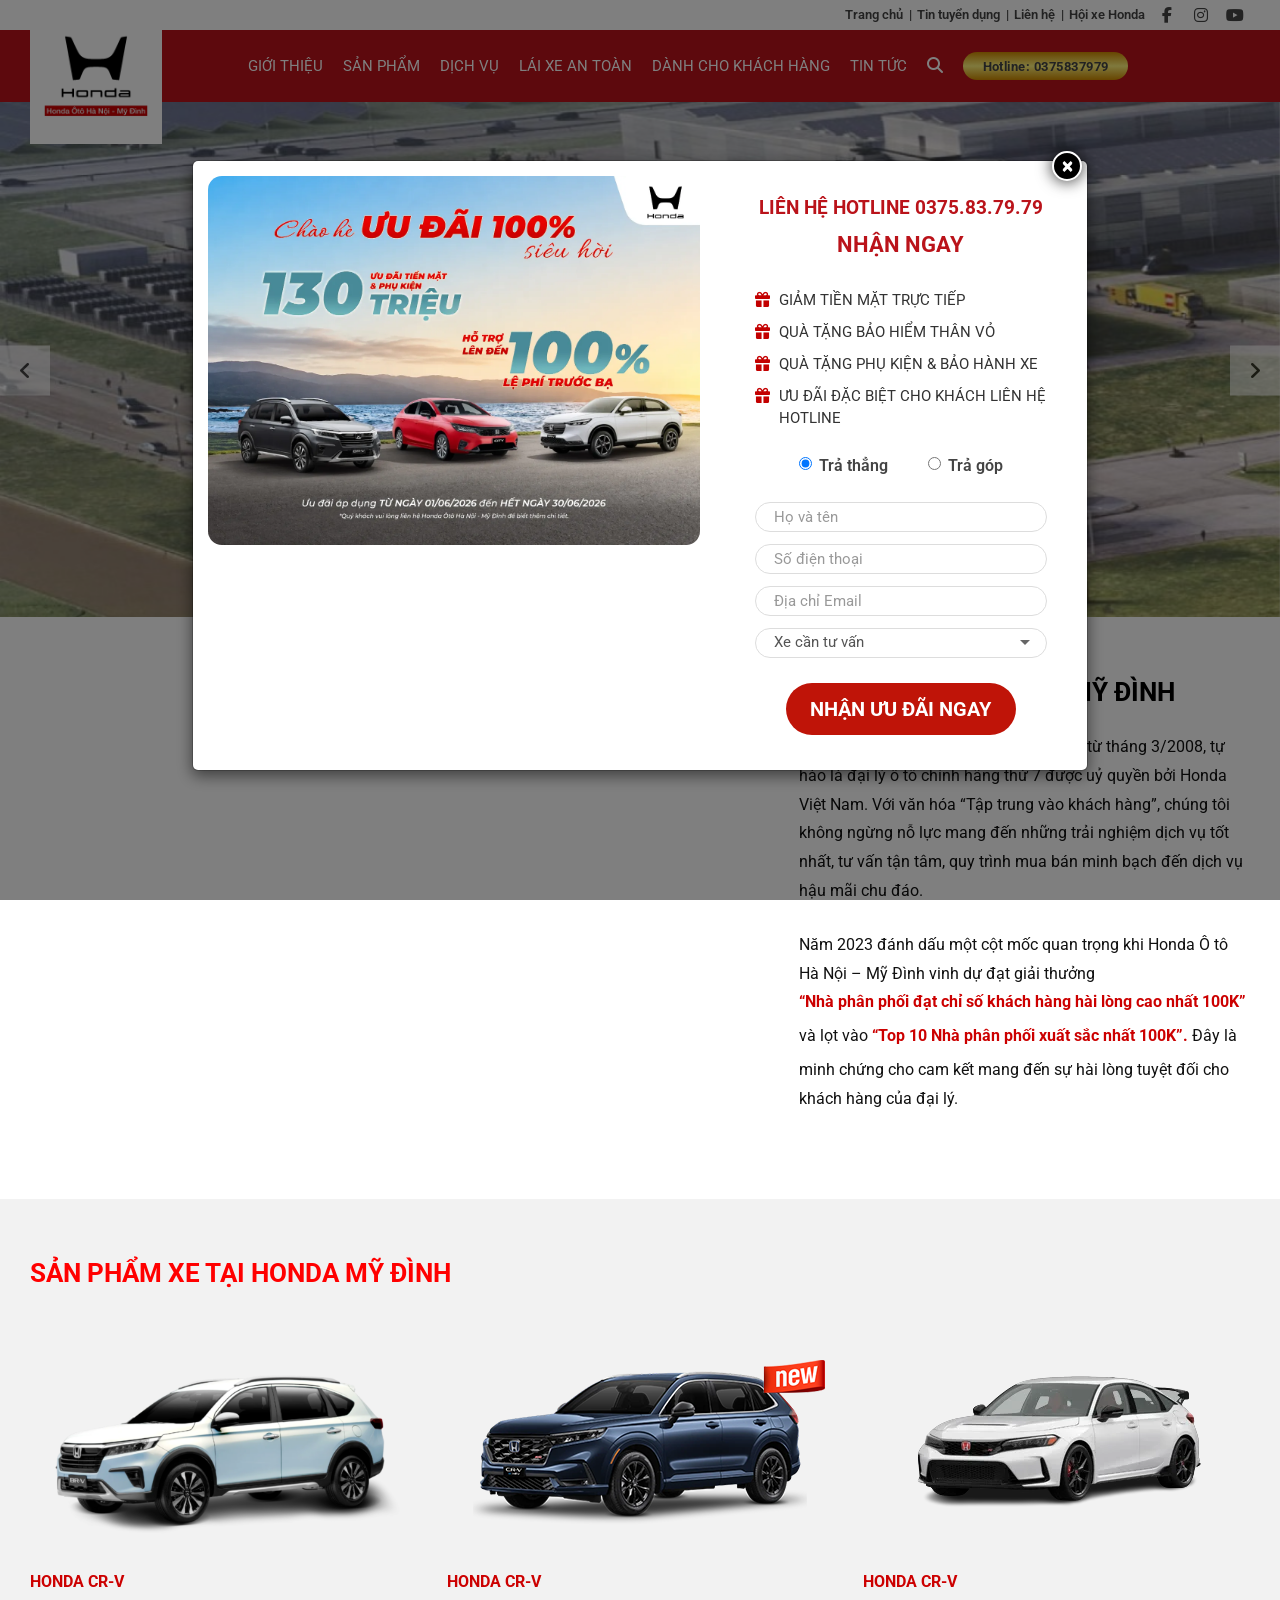
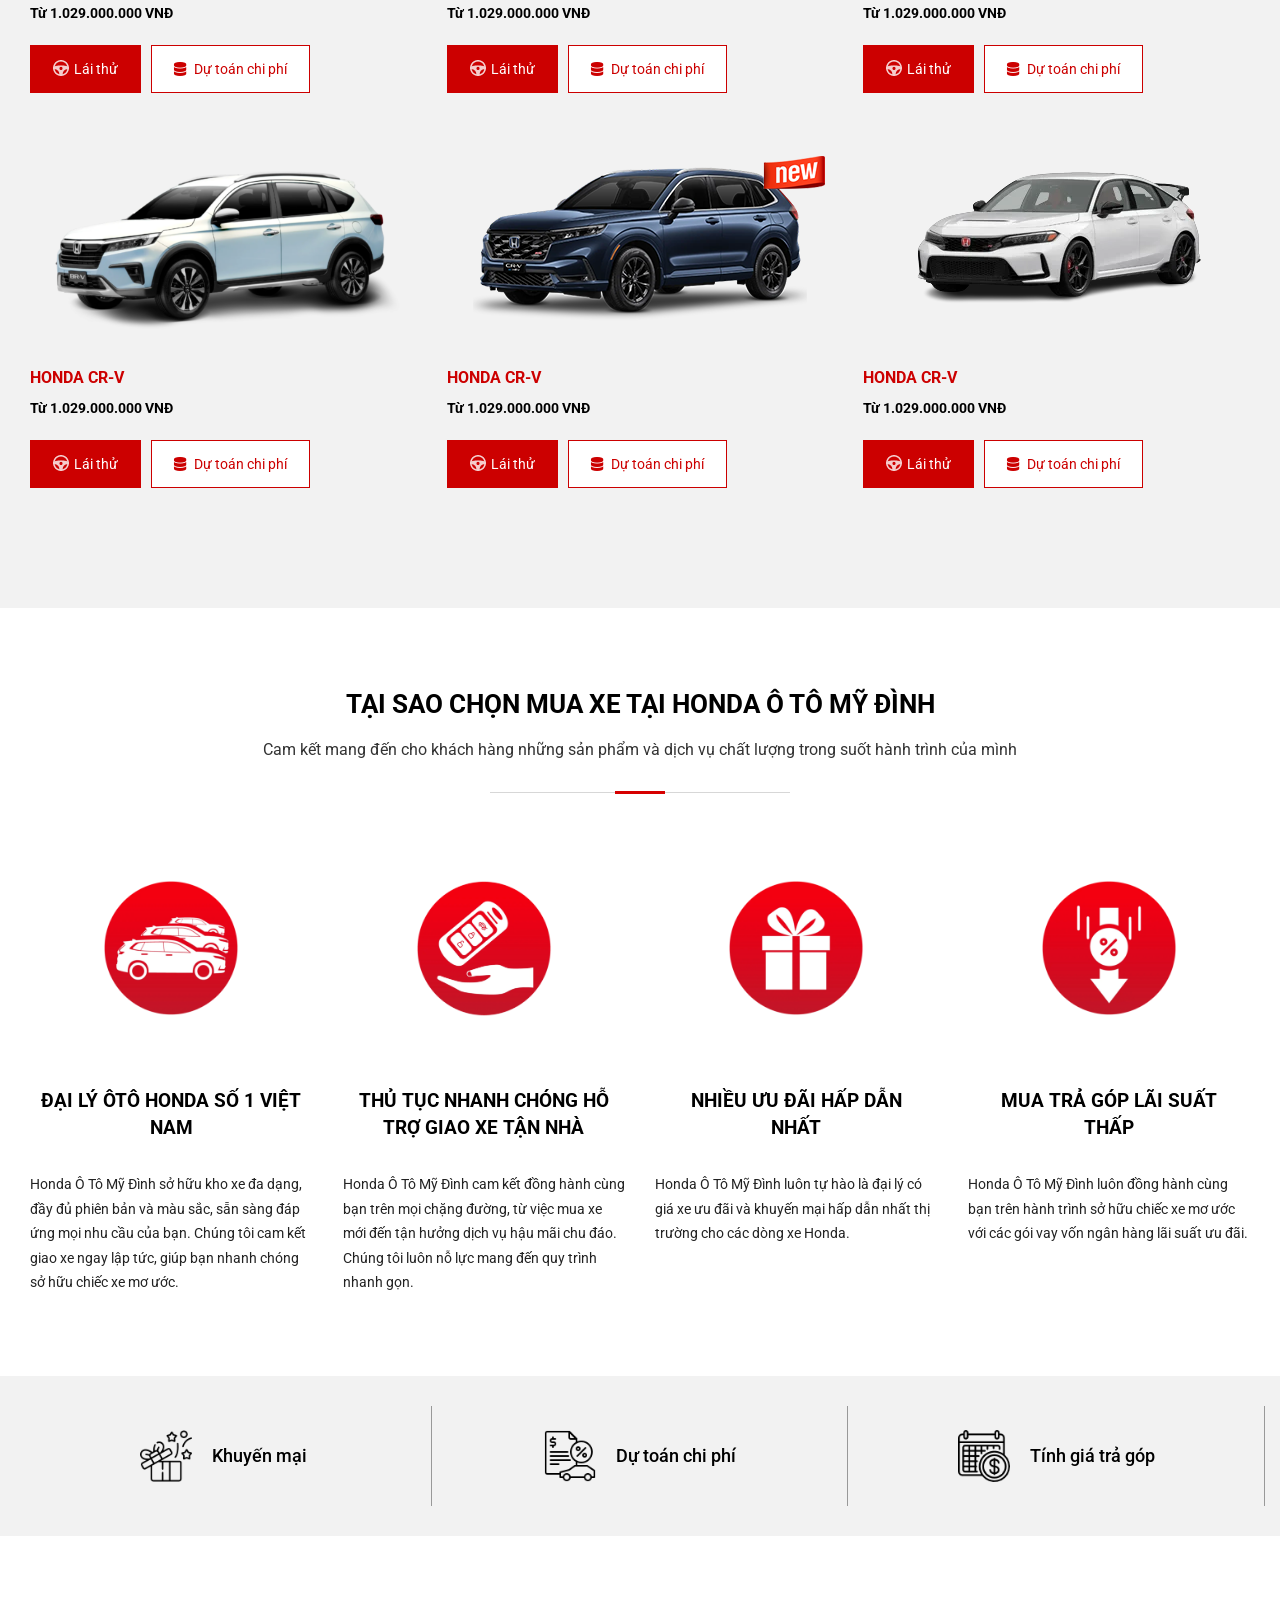
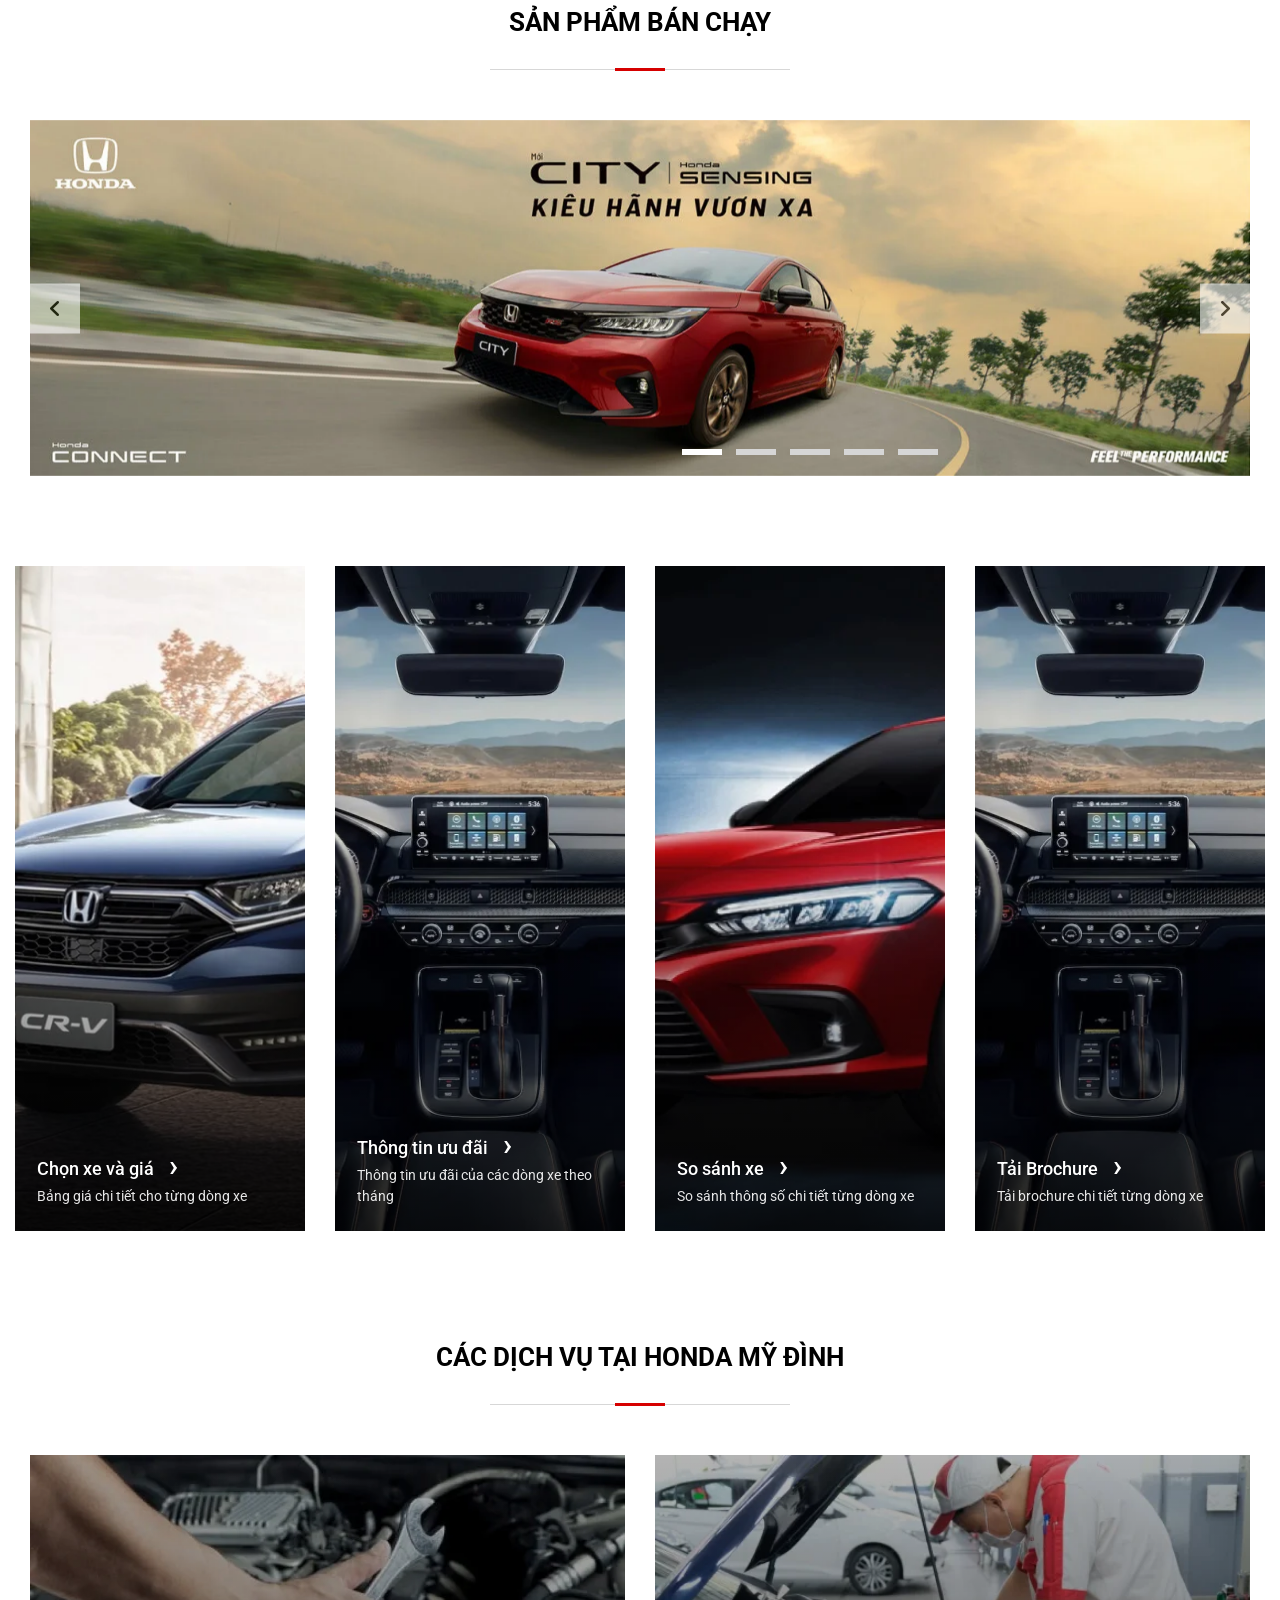
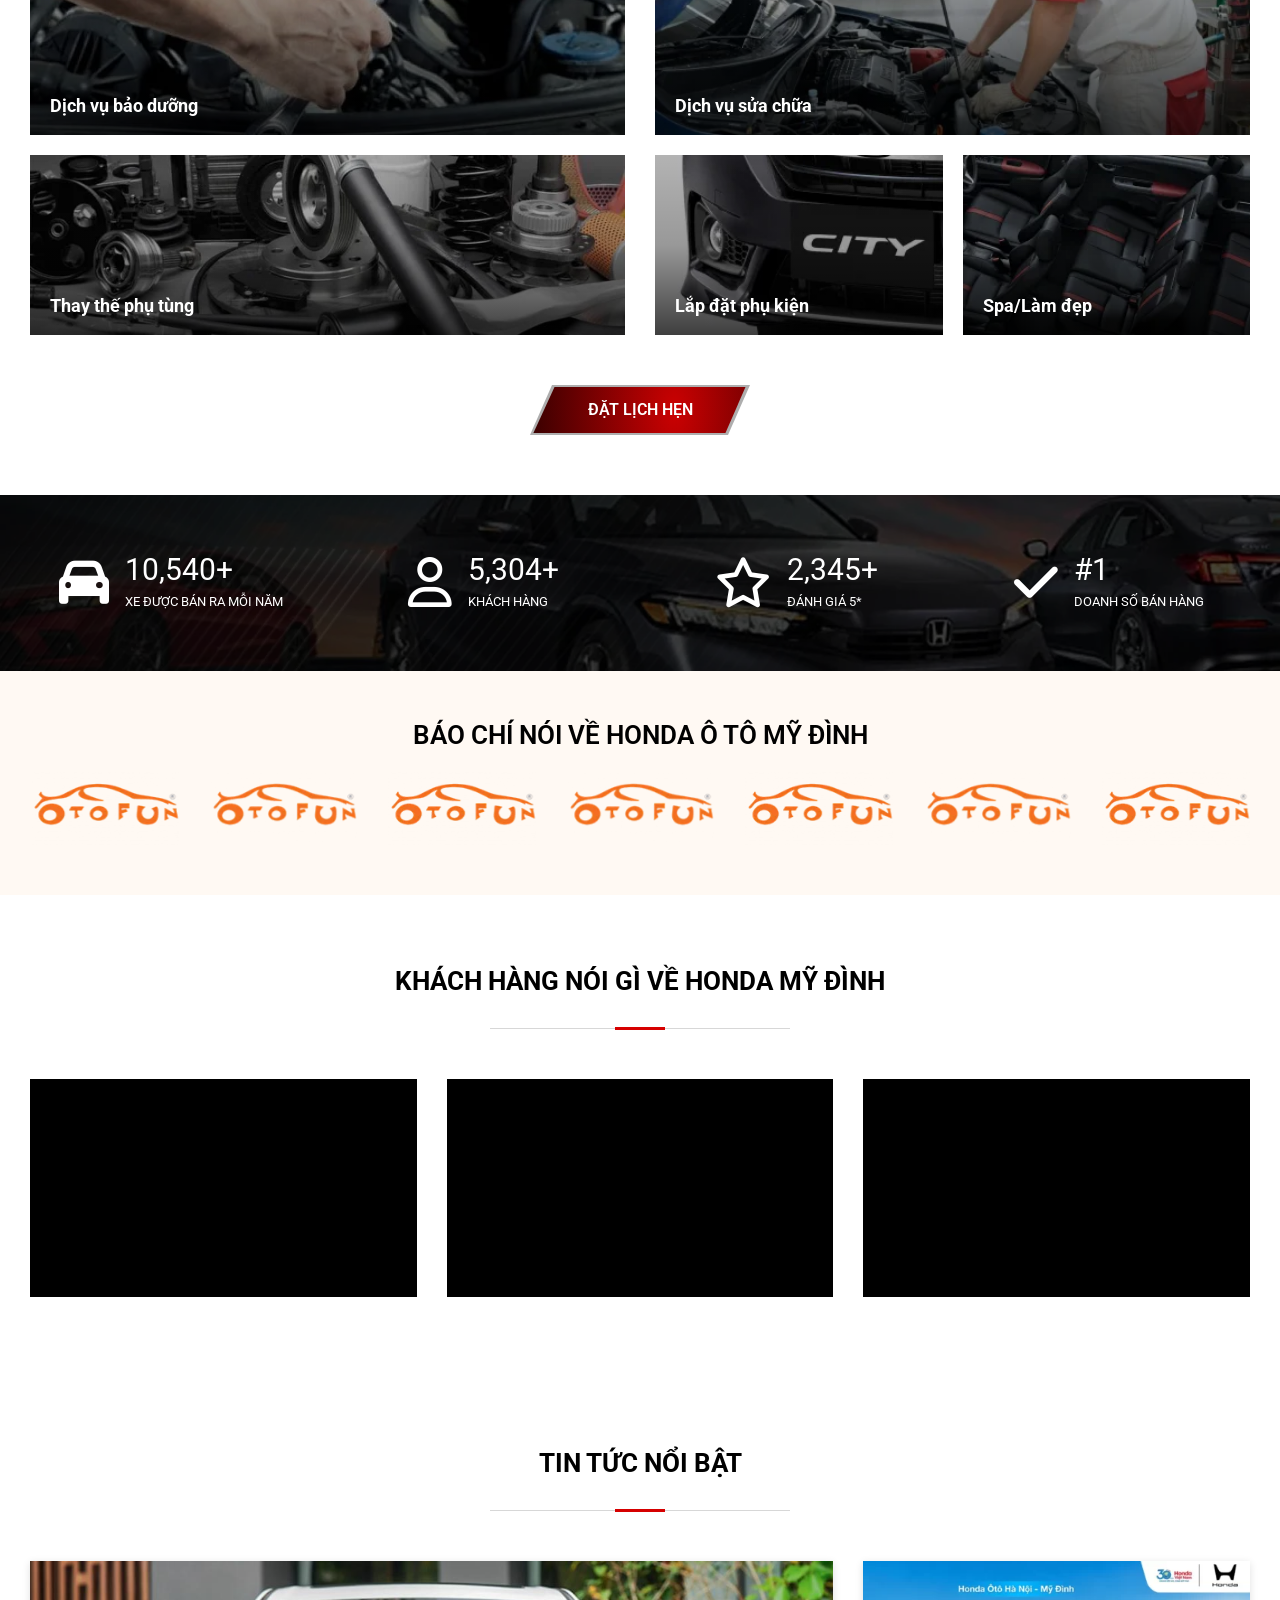
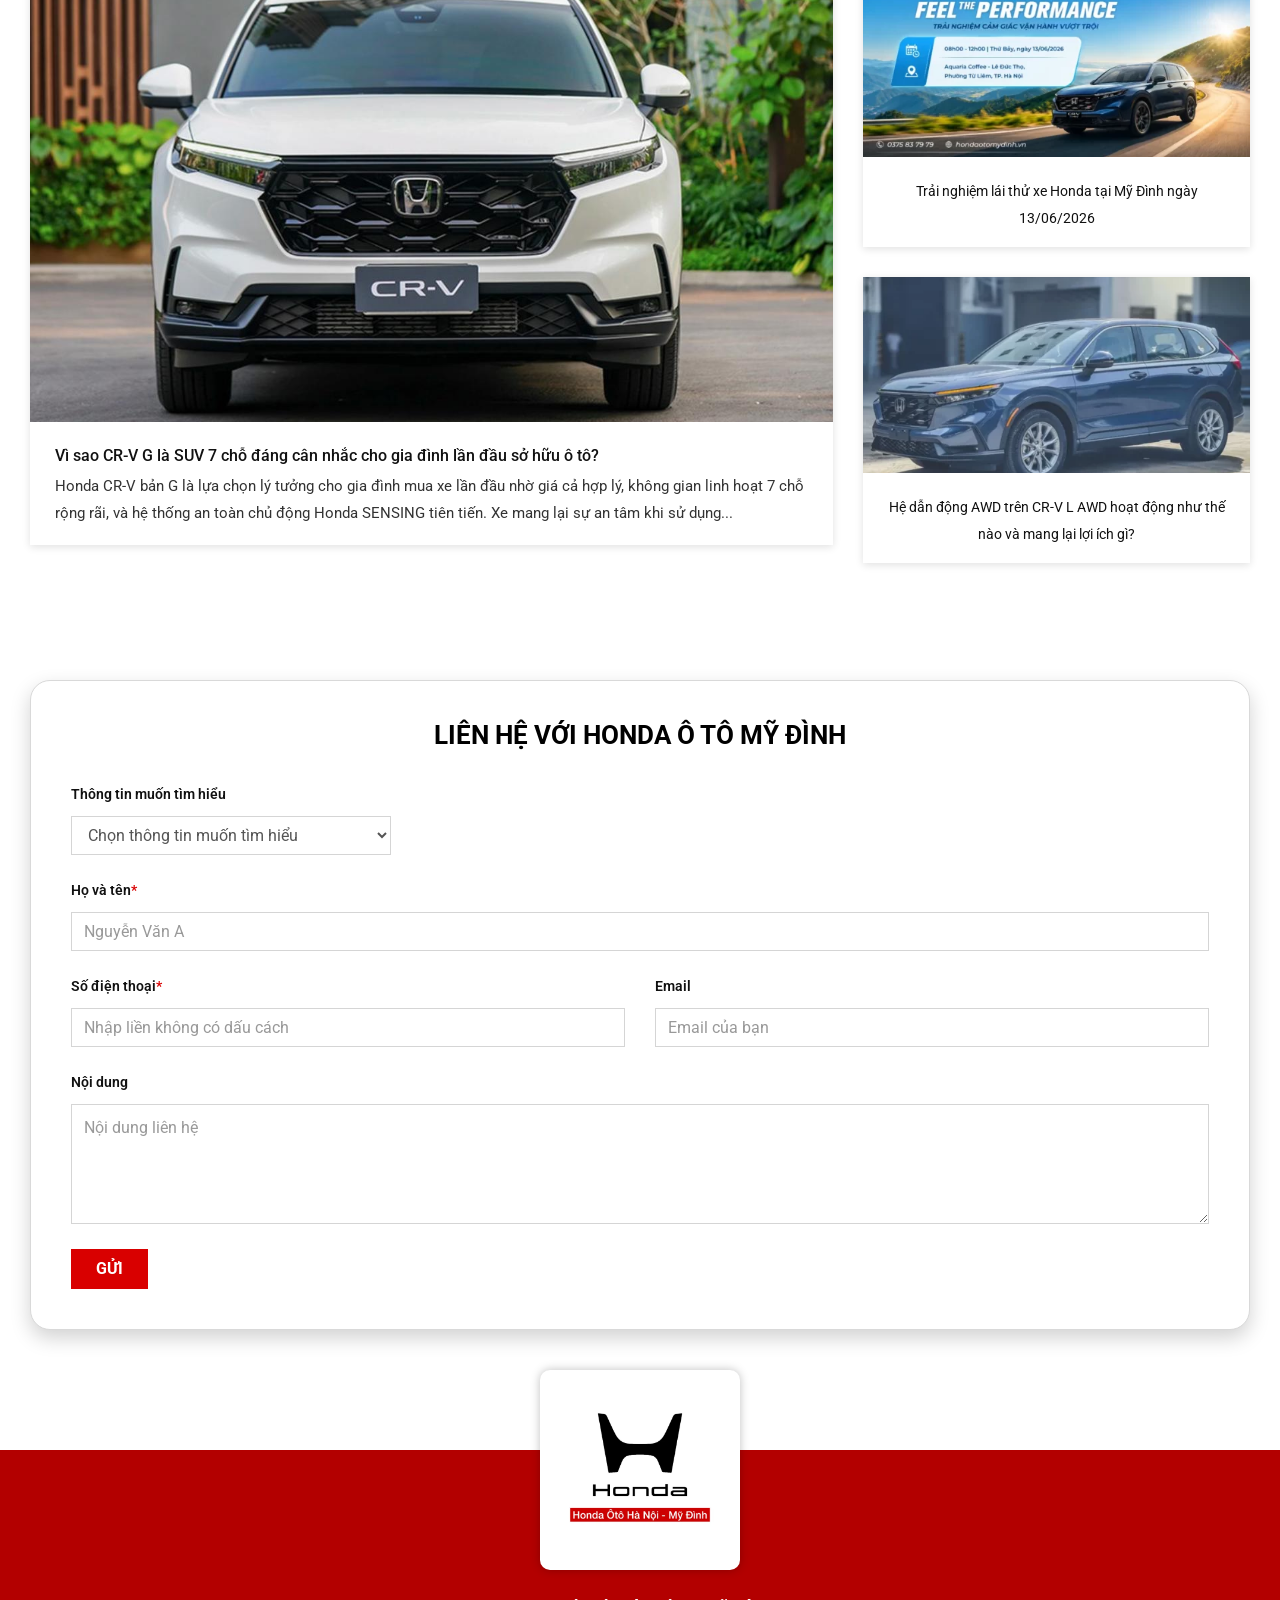
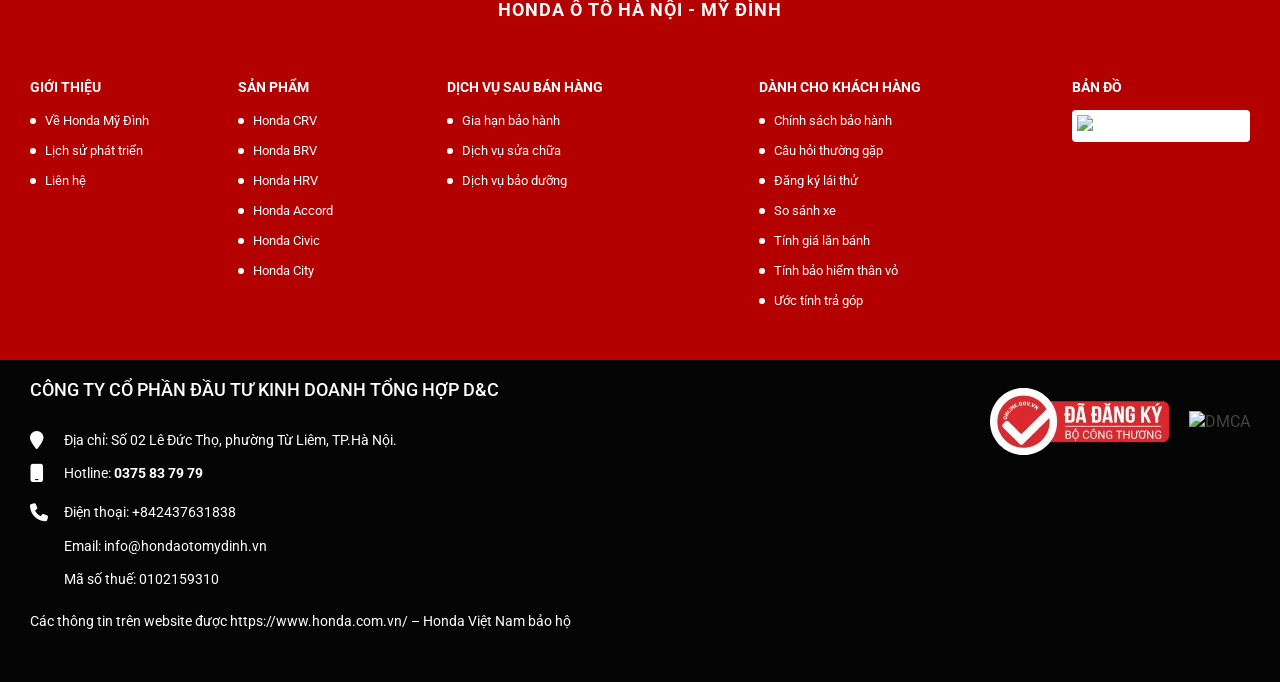
==== commit f1fe91c8: "update popup update popup" ====
--- a/index.html
+++ b/index.html
@@ -1257,6 +1257,97 @@
     </section> 
 </body>
 
+<!-- pup up -->
+<div class="modal fade" id="popupPromotion" tabindex="-1" role="dialog">
+    <div class="modal-dialog modal-lg">
+        <div class="modal-content"> 
+            <button type="button" class="close popup-close" data-dismiss="modal">
+                &times;
+            </button> 
+            <div class="modal-body">
+                <div class="promotion-register">
+                    <div class="row"> 
+                                <!-- Banner -->
+                        <div class="col-md-7">
+                            <div class="promotion-banner">
+                                <img src="img/img-popup.webp" alt="" class="img-responsive">
+                            </div>
+                        </div> 
+                        <!-- Form -->
+                        <div class="col-md-5">
+                            <div class="promotion-form"> 
+                                <h2>
+                                    LIÊN HỆ HOTLINE 0375.83.79.79
+                                    <span>NHẬN NGAY</span>
+                                </h2>
+
+                                <ul class="promotion-list">
+                                    <li>GIẢM TIỀN MẶT TRỰC TIẾP</li>
+                                    <li>QUÀ TẶNG BẢO HIỂM THÂN VỎ</li>
+                                    <li>QUÀ TẶNG PHỤ KIỆN &amp; BẢO HÀNH XE</li>
+                                    <li>ƯU ĐÃI ĐẶC BIỆT CHO KHÁCH LIÊN HỆ HOTLINE</li>
+                                </ul>
+
+                                <div class="payment-type">
+
+                                    <label class="radio-inline">
+                                        <input type="radio" name="payment" checked>
+                                        Trả thẳng
+                                    </label>
+
+                                    <label class="radio-inline">
+                                        <input type="radio" name="payment">
+                                        Trả góp
+                                    </label>
+
+                                </div> 
+                                <form>
+
+                                    <div class="form-group">
+                                        <input type="text"
+                                            class="form-control"
+                                            placeholder="Họ và tên">
+                                    </div>
+
+                                    <div class="form-group">
+                                        <input type="text"
+                                            class="form-control"
+                                            placeholder="Số điện thoại">
+                                    </div>
+
+                                    <div class="form-group">
+                                        <input type="email"
+                                            class="form-control"
+                                            placeholder="Địa chỉ Email">
+                                    </div>
+
+                                    <div class="form-group">
+                                        <select class="form-control">
+                                            <option>Xe cần tư vấn</option>
+                                            <option>Honda City</option>
+                                            <option>Honda HR-V</option>
+                                            <option>Honda Civic</option>
+                                            <option>Honda CR-V</option>
+                                        </select>
+                                    </div>
+
+                                    <button type="submit" class="btn-submit">
+                                        NHẬN ƯU ĐÃI NGAY
+                                    </button>
+
+                                </form>
+
+                            </div>
+                        </div>
+
+                    </div>
+                </div>
+            </div>
+
+        </div>
+    </div>
+</div> 
+
 <script type="text/javascript" src="js/jquery-1.11.1.min.js"></script>
 <script type="text/javascript" src="js/bootstrap.min.js"></script>
 <script type="text/javascript" src="js/owl.carousel.js"></script>
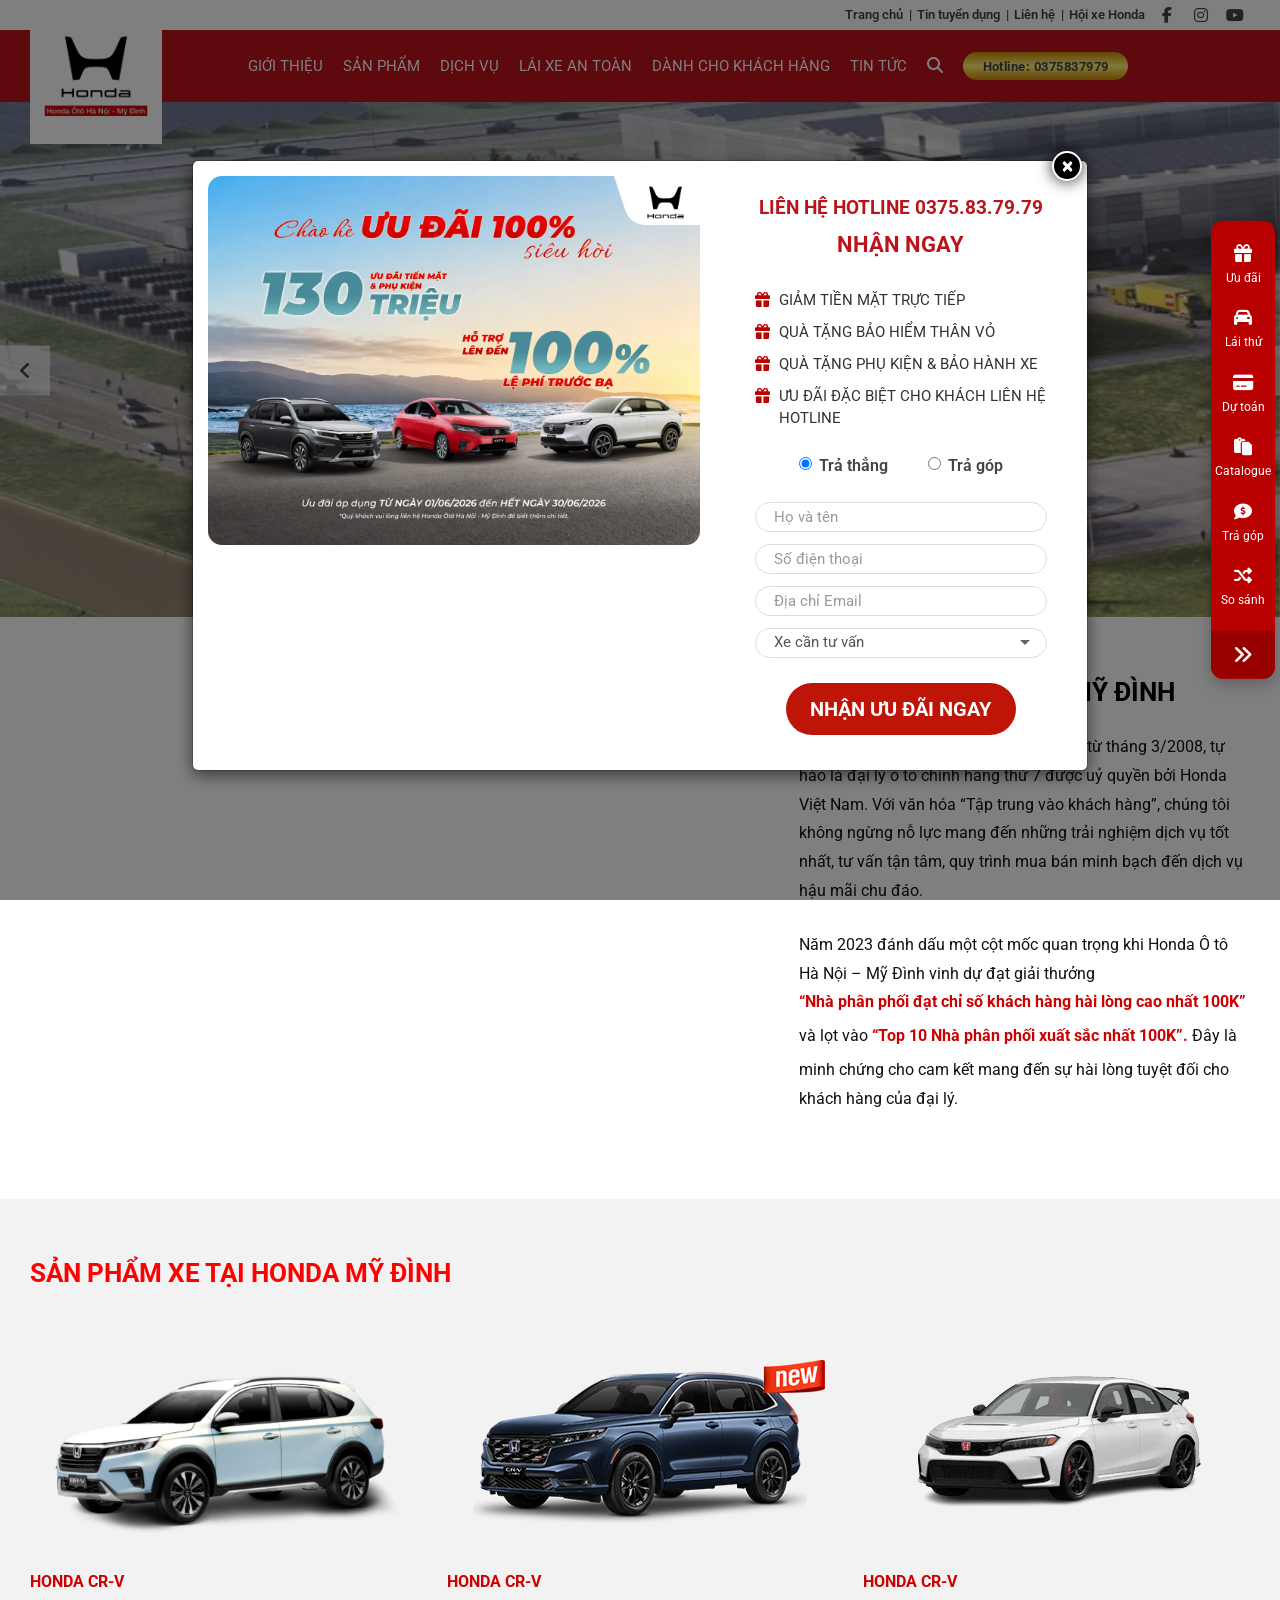
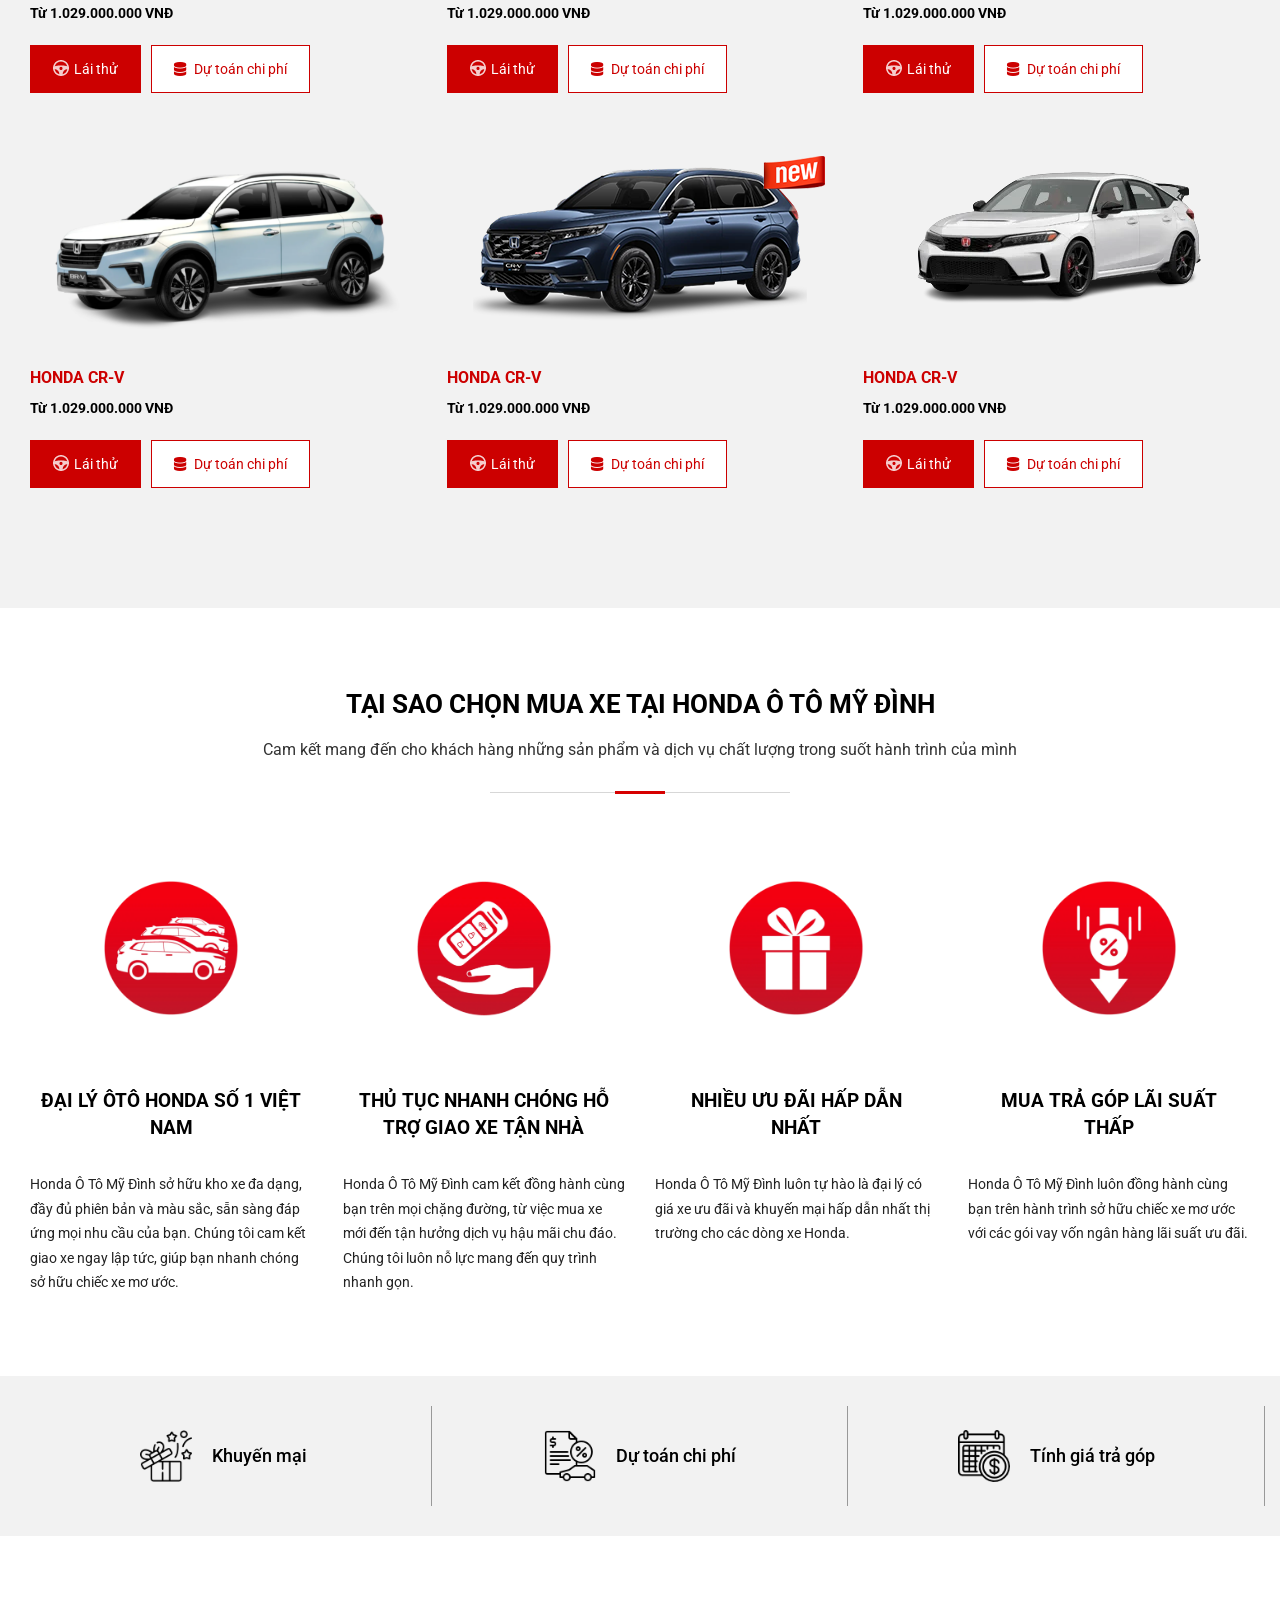
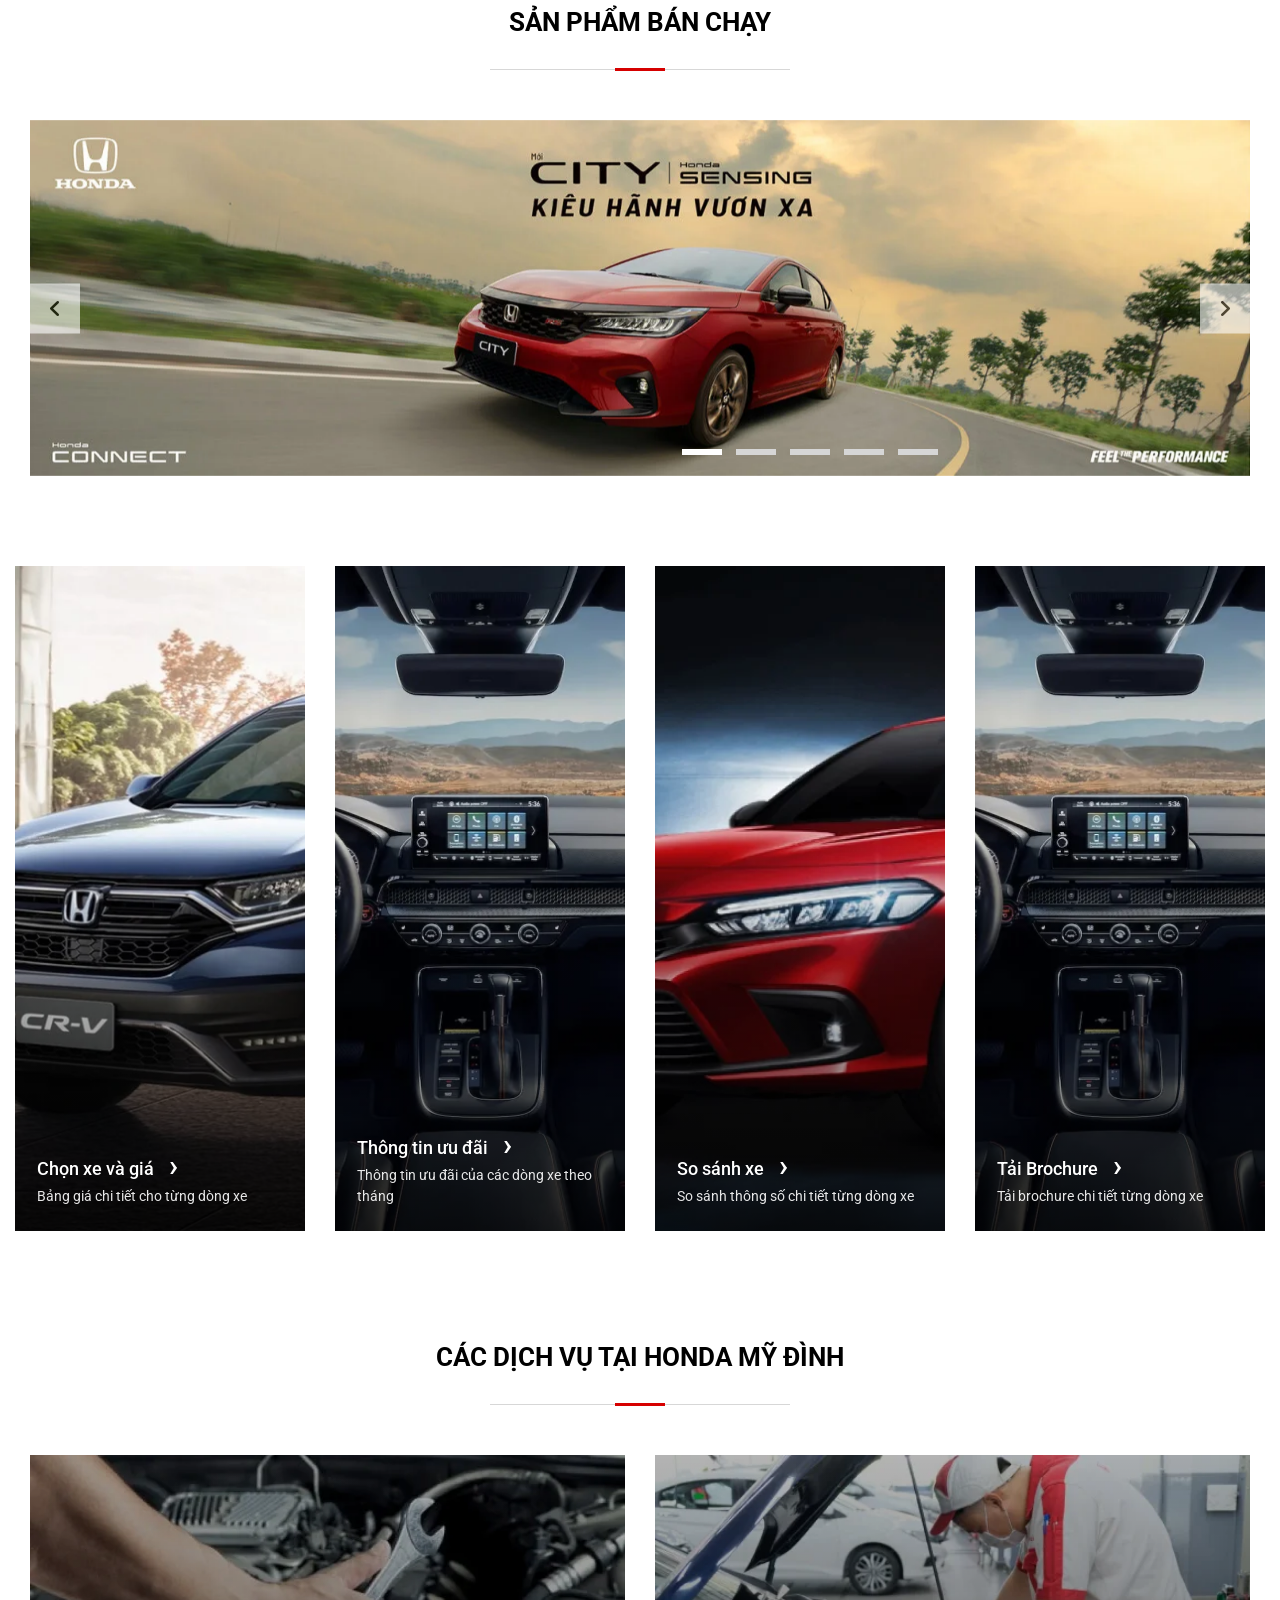
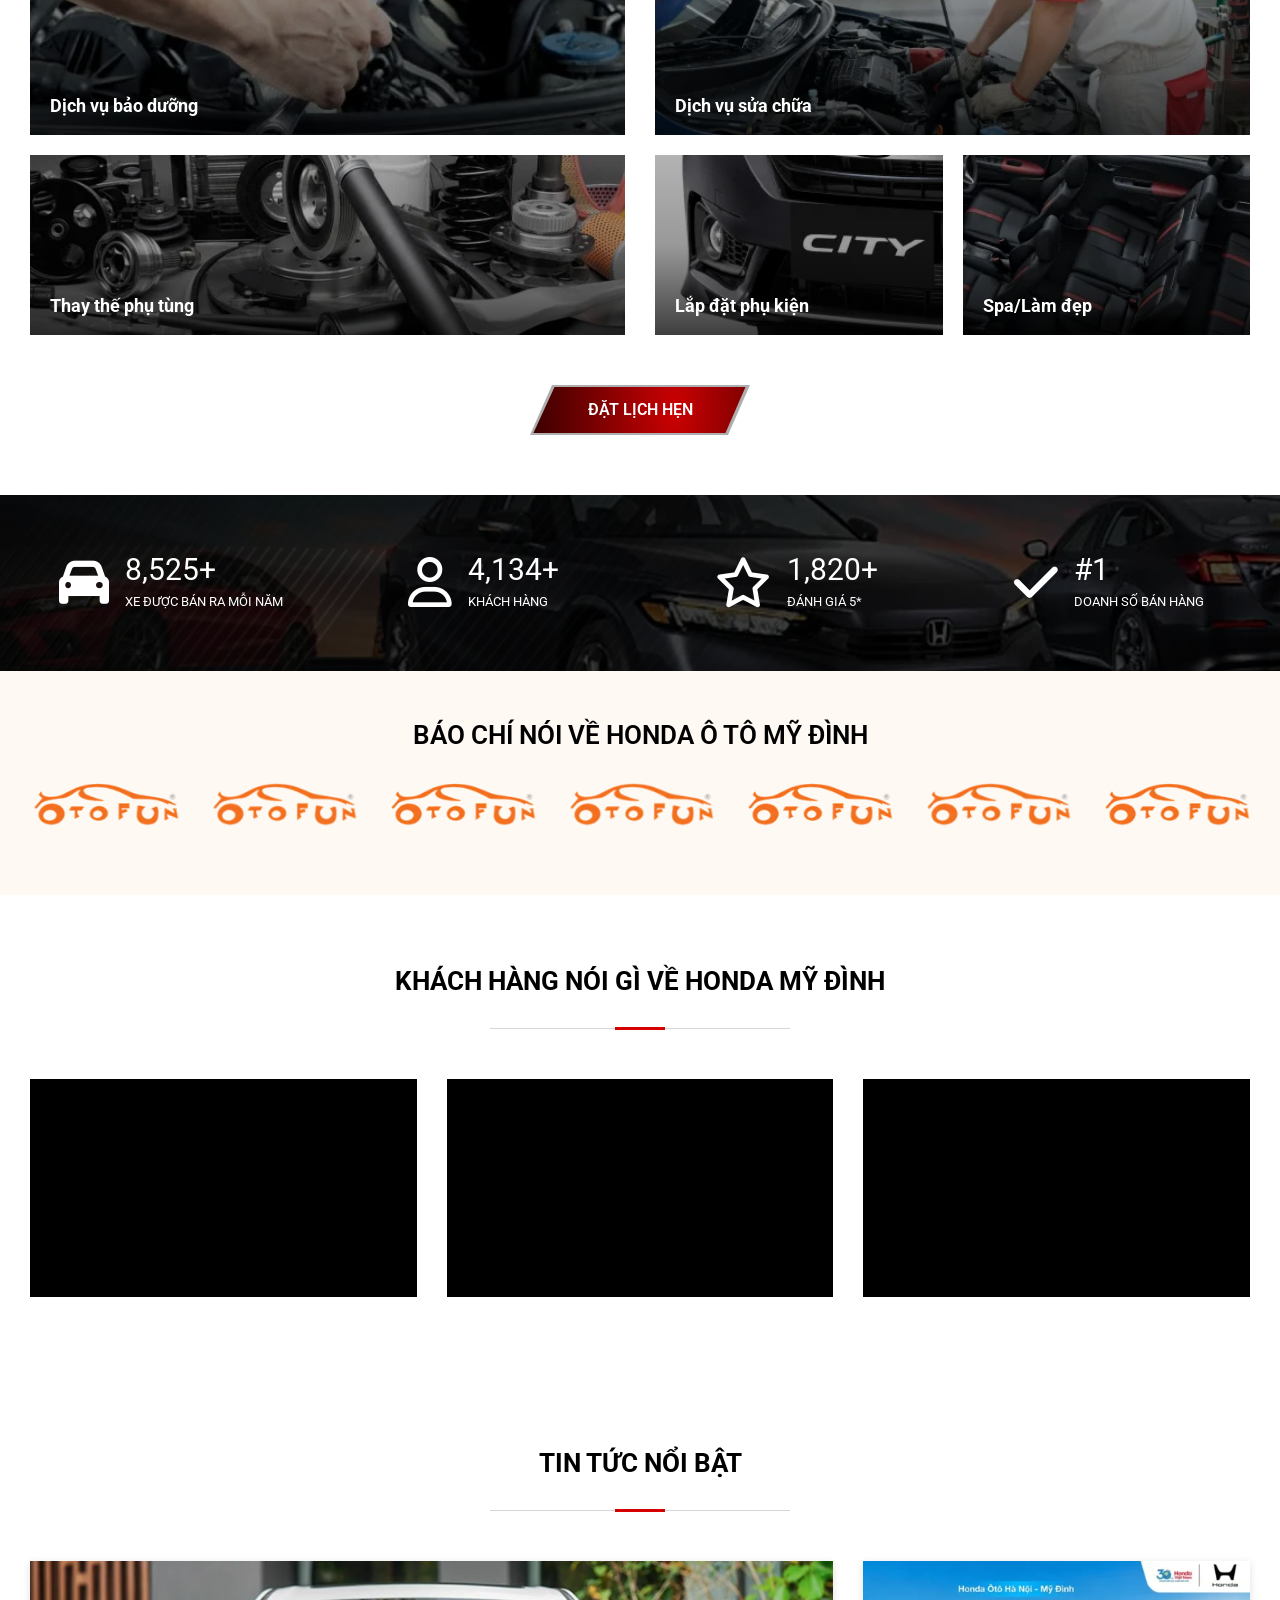
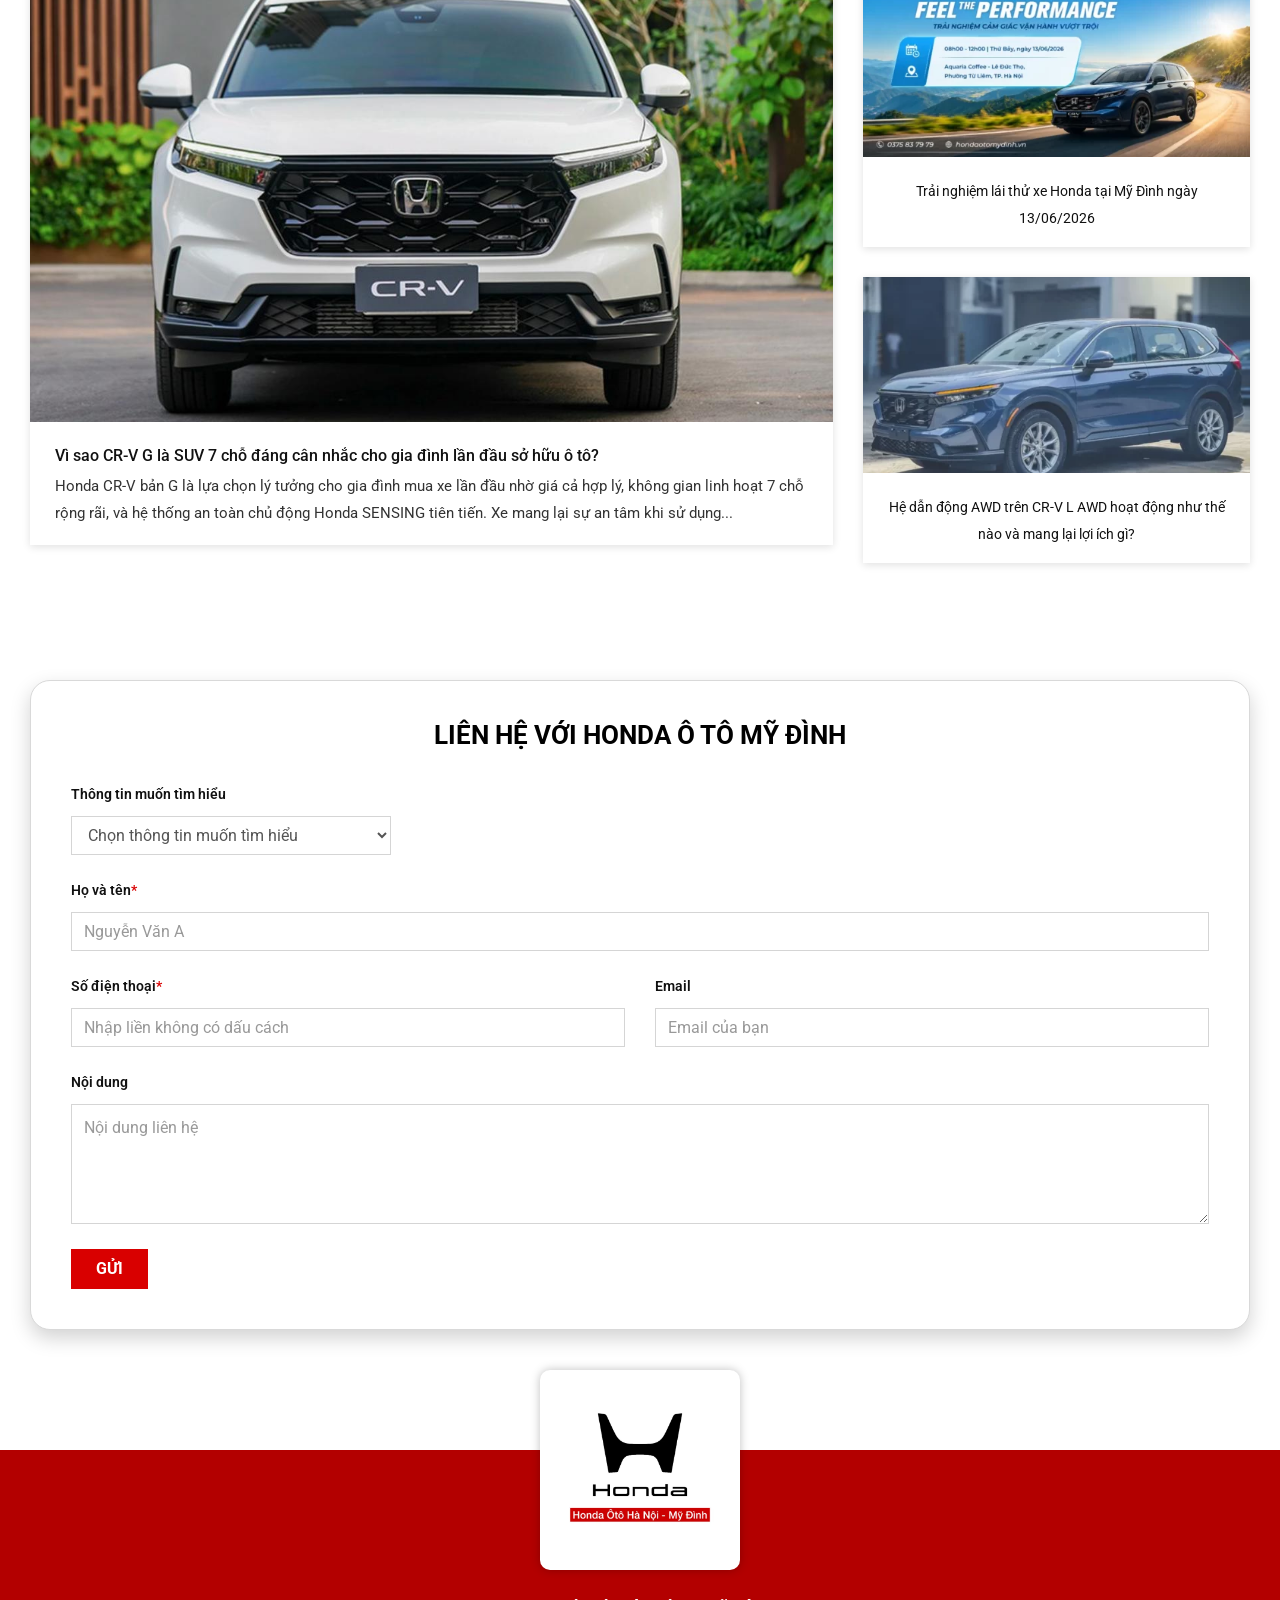
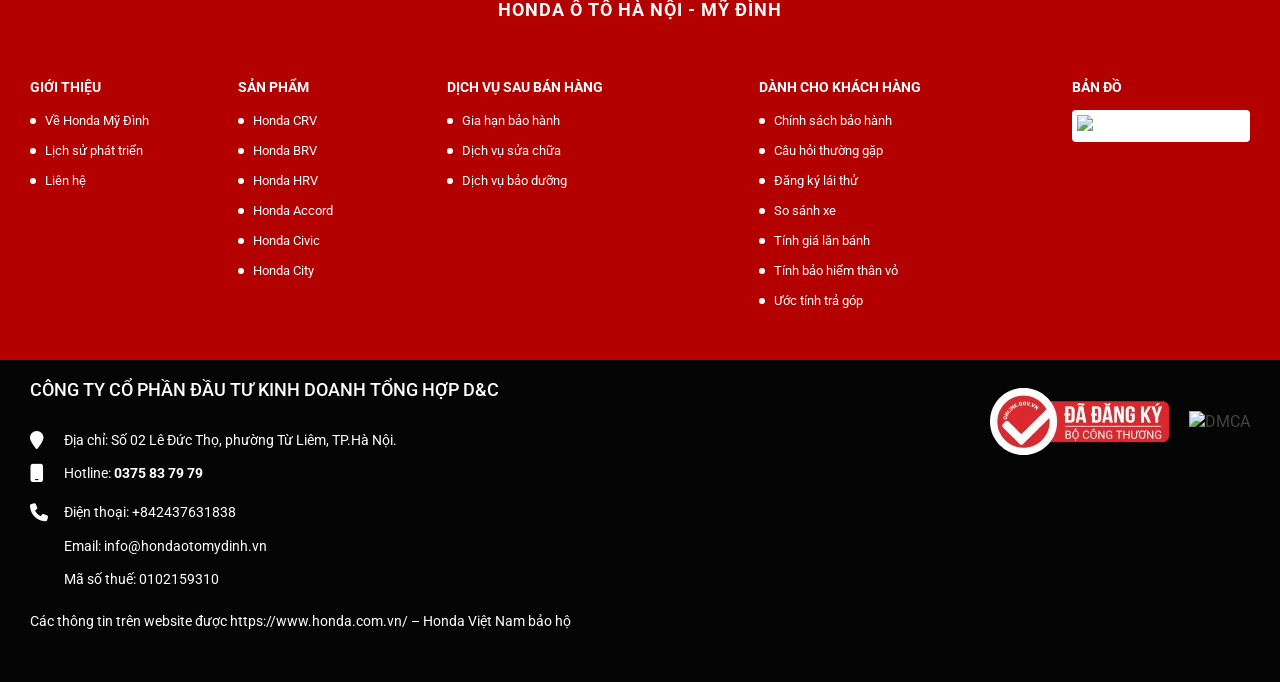
==== commit aced85b8: "finish finish" ====
--- a/index.html
+++ b/index.html
@@ -1347,6 +1347,54 @@
         </div>
     </div>
 </div> 
+<!-- end pup up  -->
+
+<!-- lien kết  -->
+ <div class="fixed-toolbar"> 
+    <ul class="toolbar-menu">
+        <li>
+            <a href="#">
+                <i class="fa fa-gift"></i>
+                <span>Ưu đãi</span>
+            </a>
+        </li> 
+        <li>
+            <a href="#">
+                <i class="fa fa-car"></i>
+                <span>Lái thử</span>
+            </a>
+        </li> 
+        <li>
+            <a href="#">
+                <i class="fa fa-credit-card" aria-hidden="true"></i>
+                <span>Dự toán</span>
+            </a>
+        </li> 
+        <li>
+            <a href="#">
+                <i class="fa-solid fa-paste"></i>
+                
+                <span>Catalogue</span>
+            </a>
+        </li> 
+        <li>
+            <a href="#">
+                <i class="fa-solid fa-comment-dollar"></i>
+                <span>Trả góp</span>
+            </a>
+        </li> 
+        <li>
+            <a href="#">
+                <i class="fa fa-random"></i>
+                <span>So sánh</span>
+            </a>
+        </li>
+    </ul> 
+    <button class="toolbar-toggle">
+        <i class="fa fa-angle-double-right"></i>
+    </button>
+
+</div>
 
 <script type="text/javascript" src="js/jquery-1.11.1.min.js"></script>
 <script type="text/javascript" src="js/bootstrap.min.js"></script>
